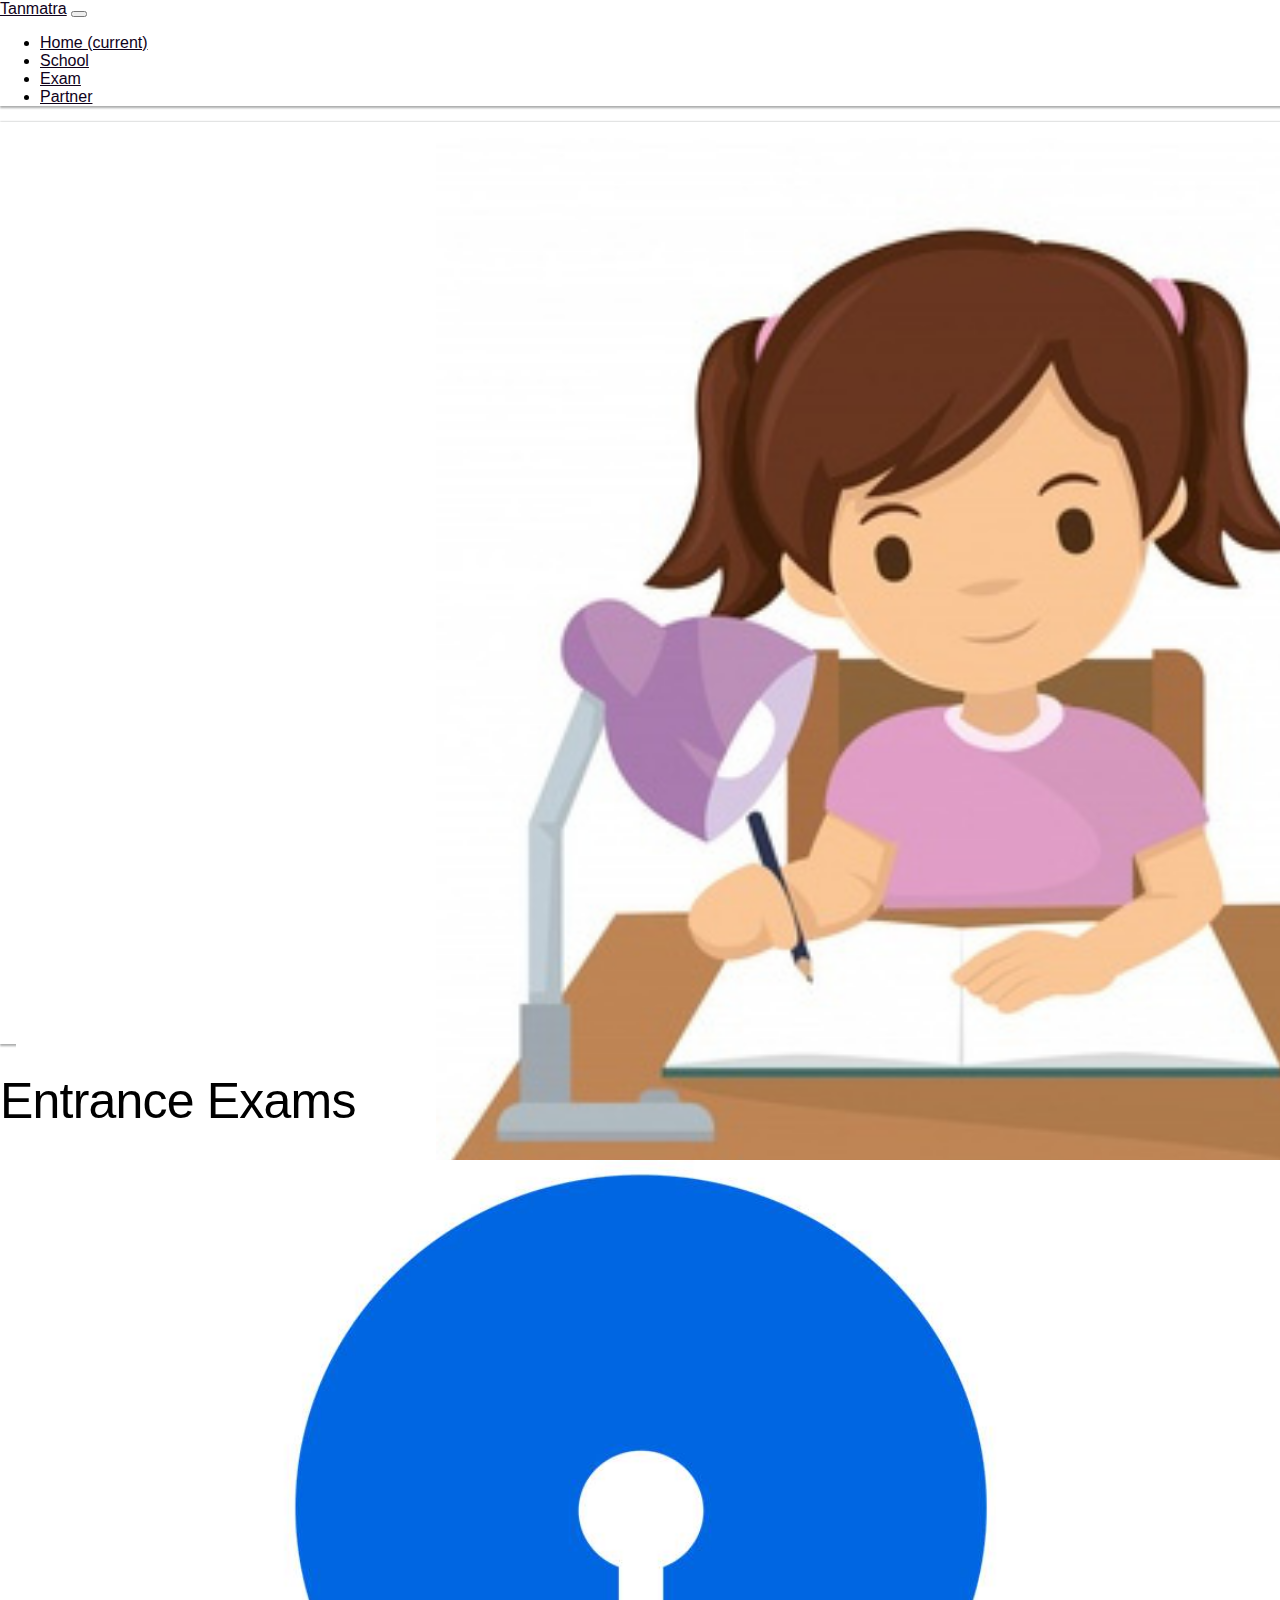
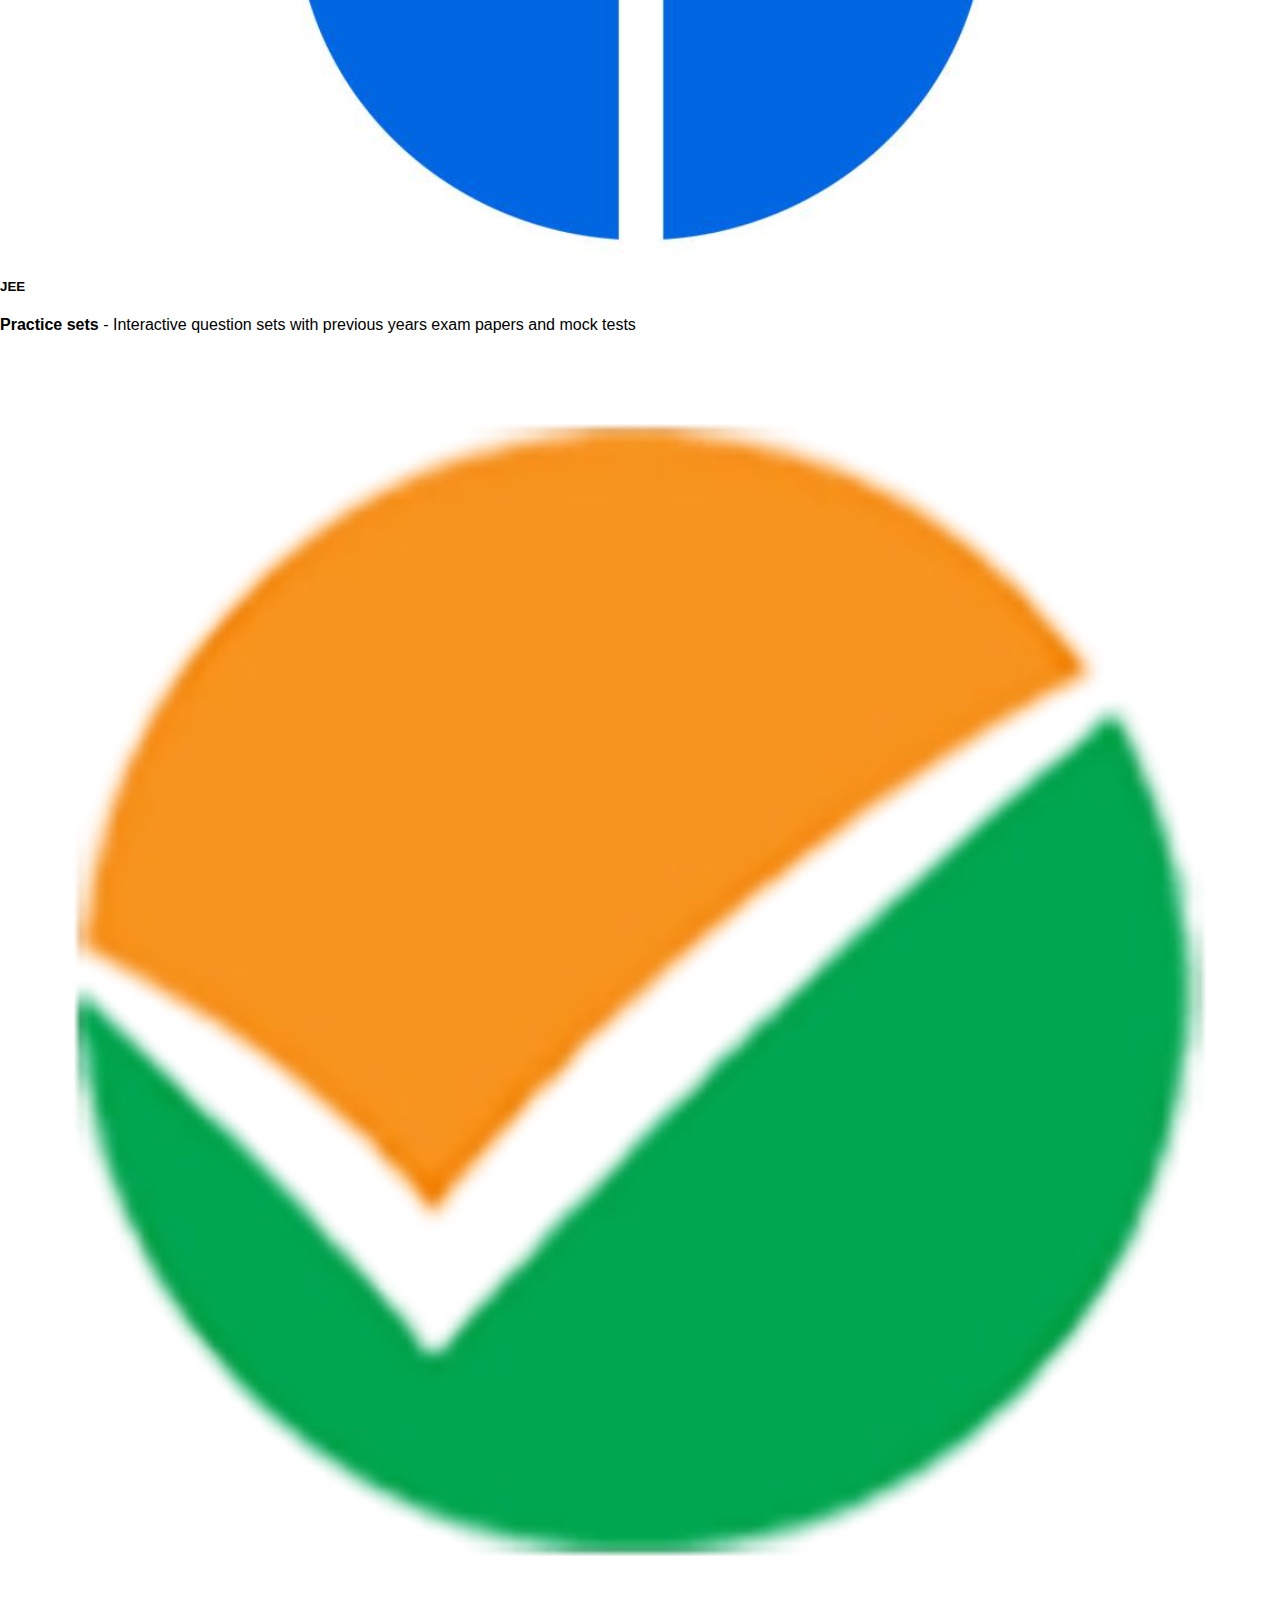
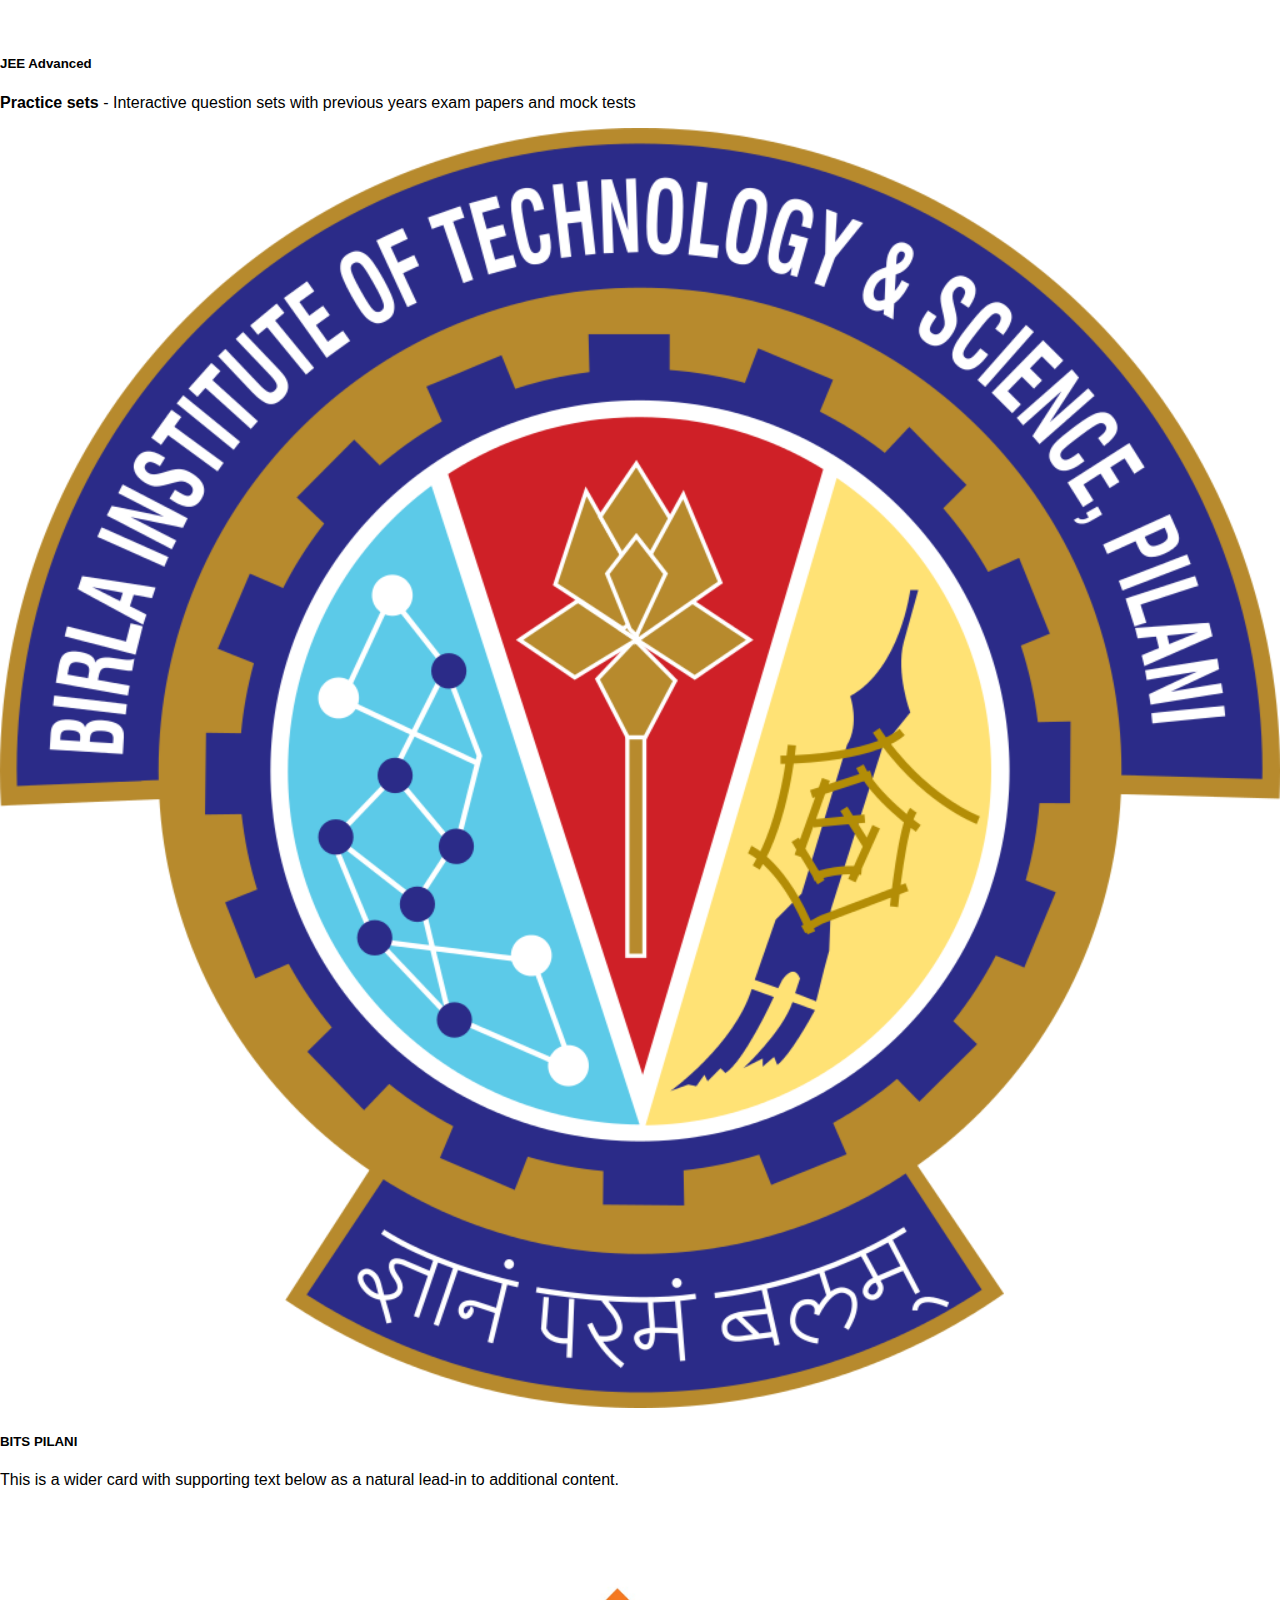
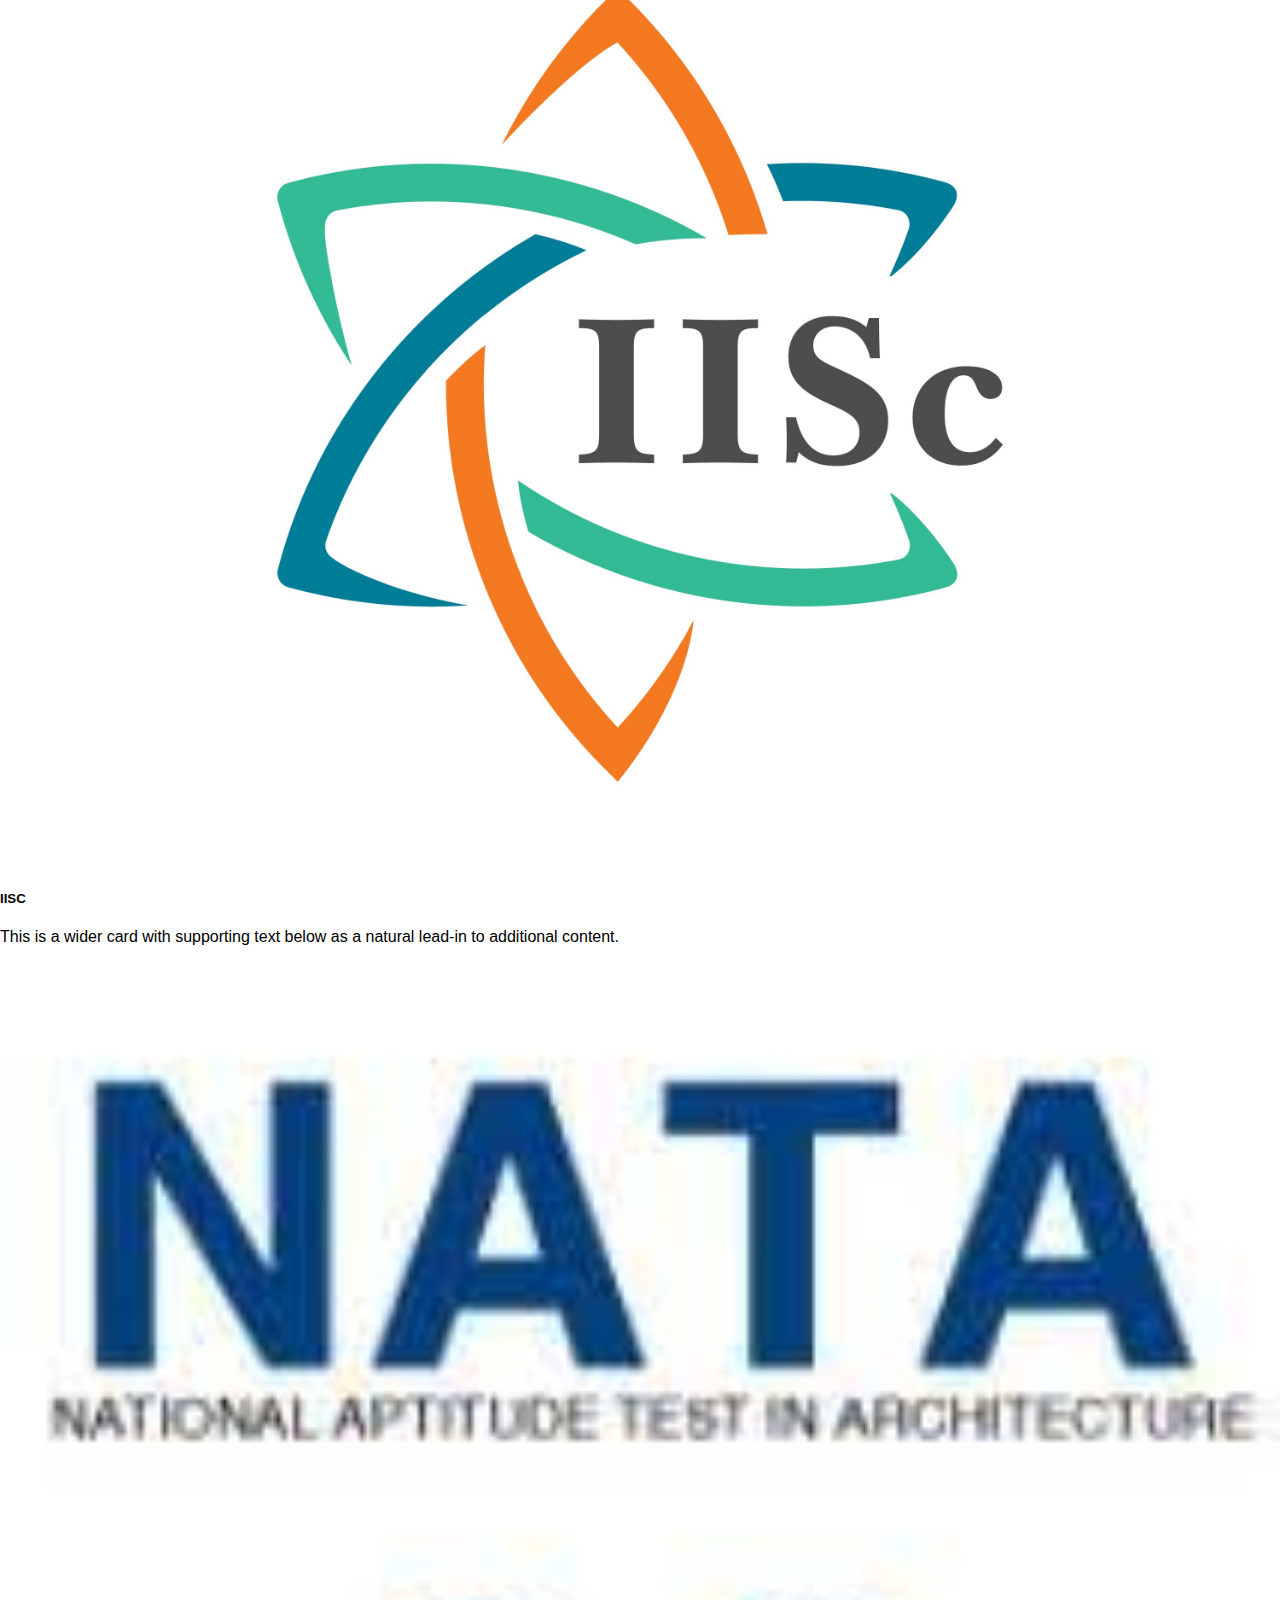
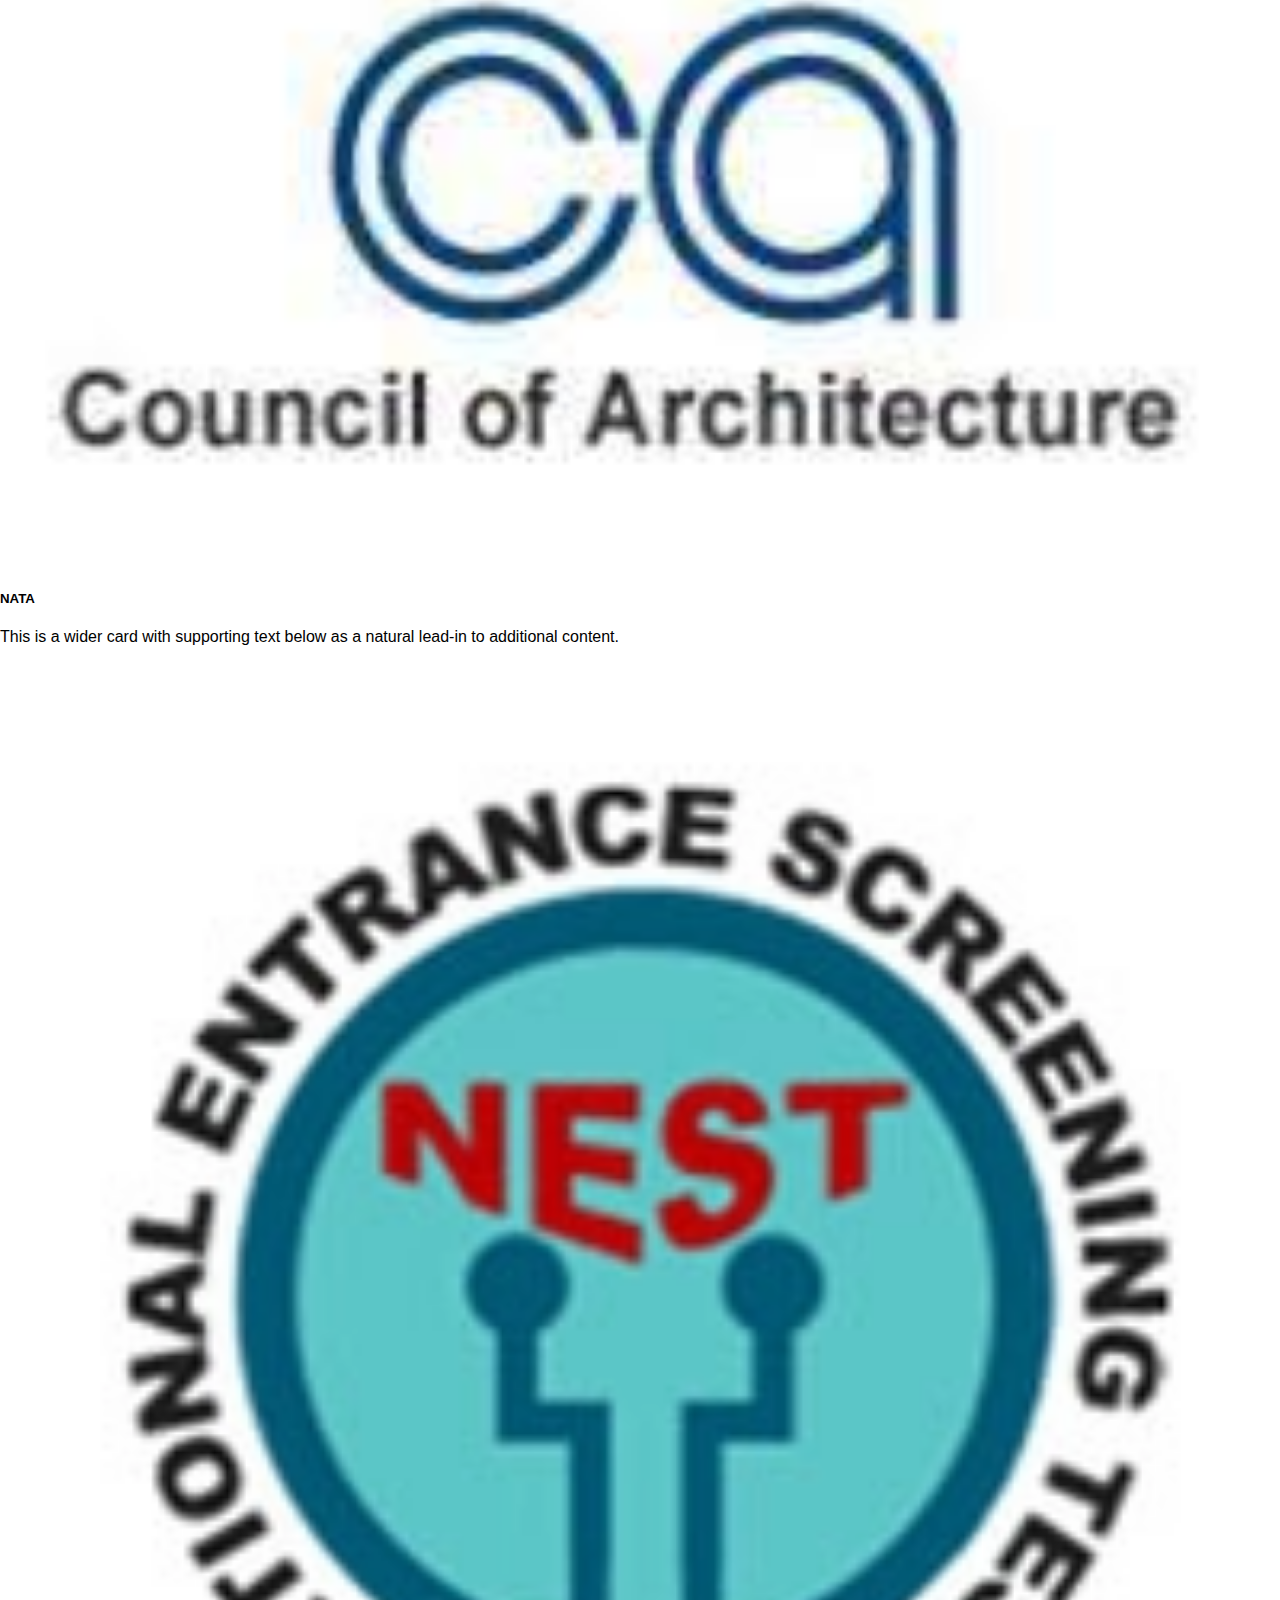
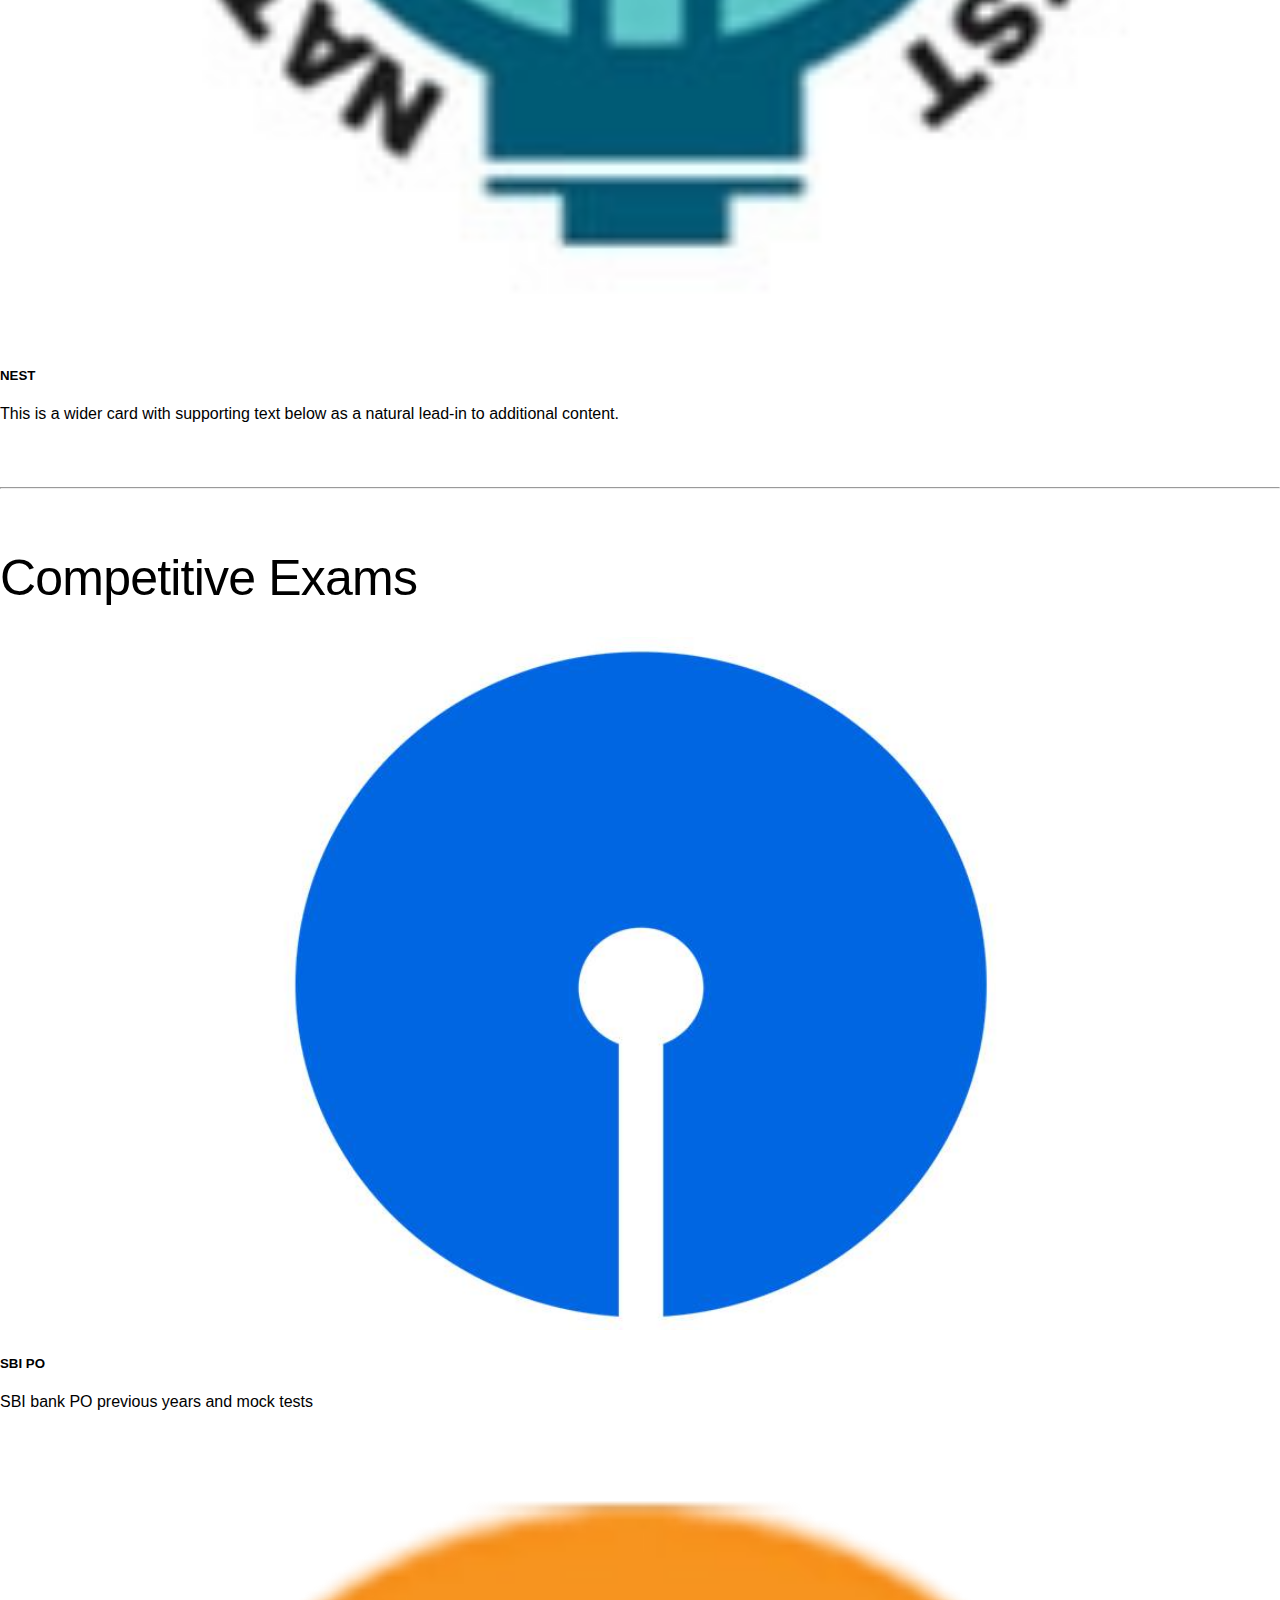
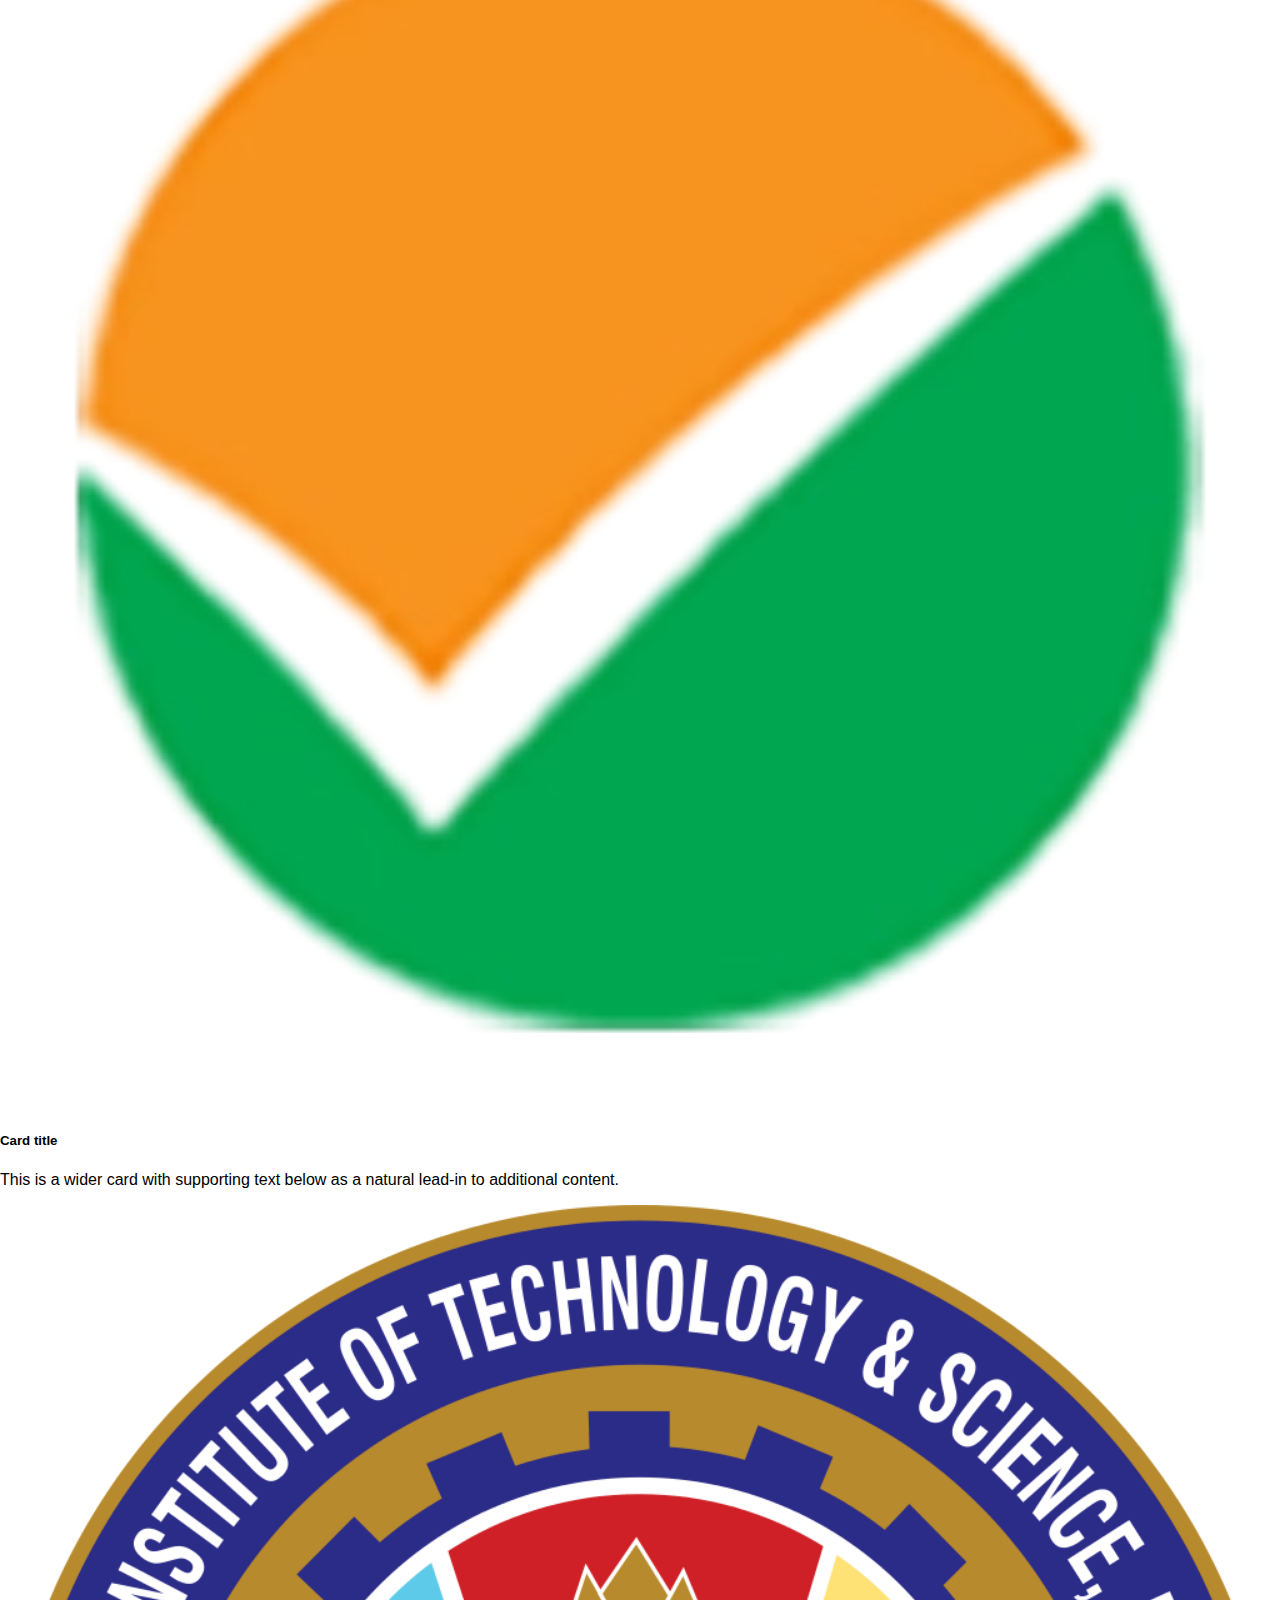
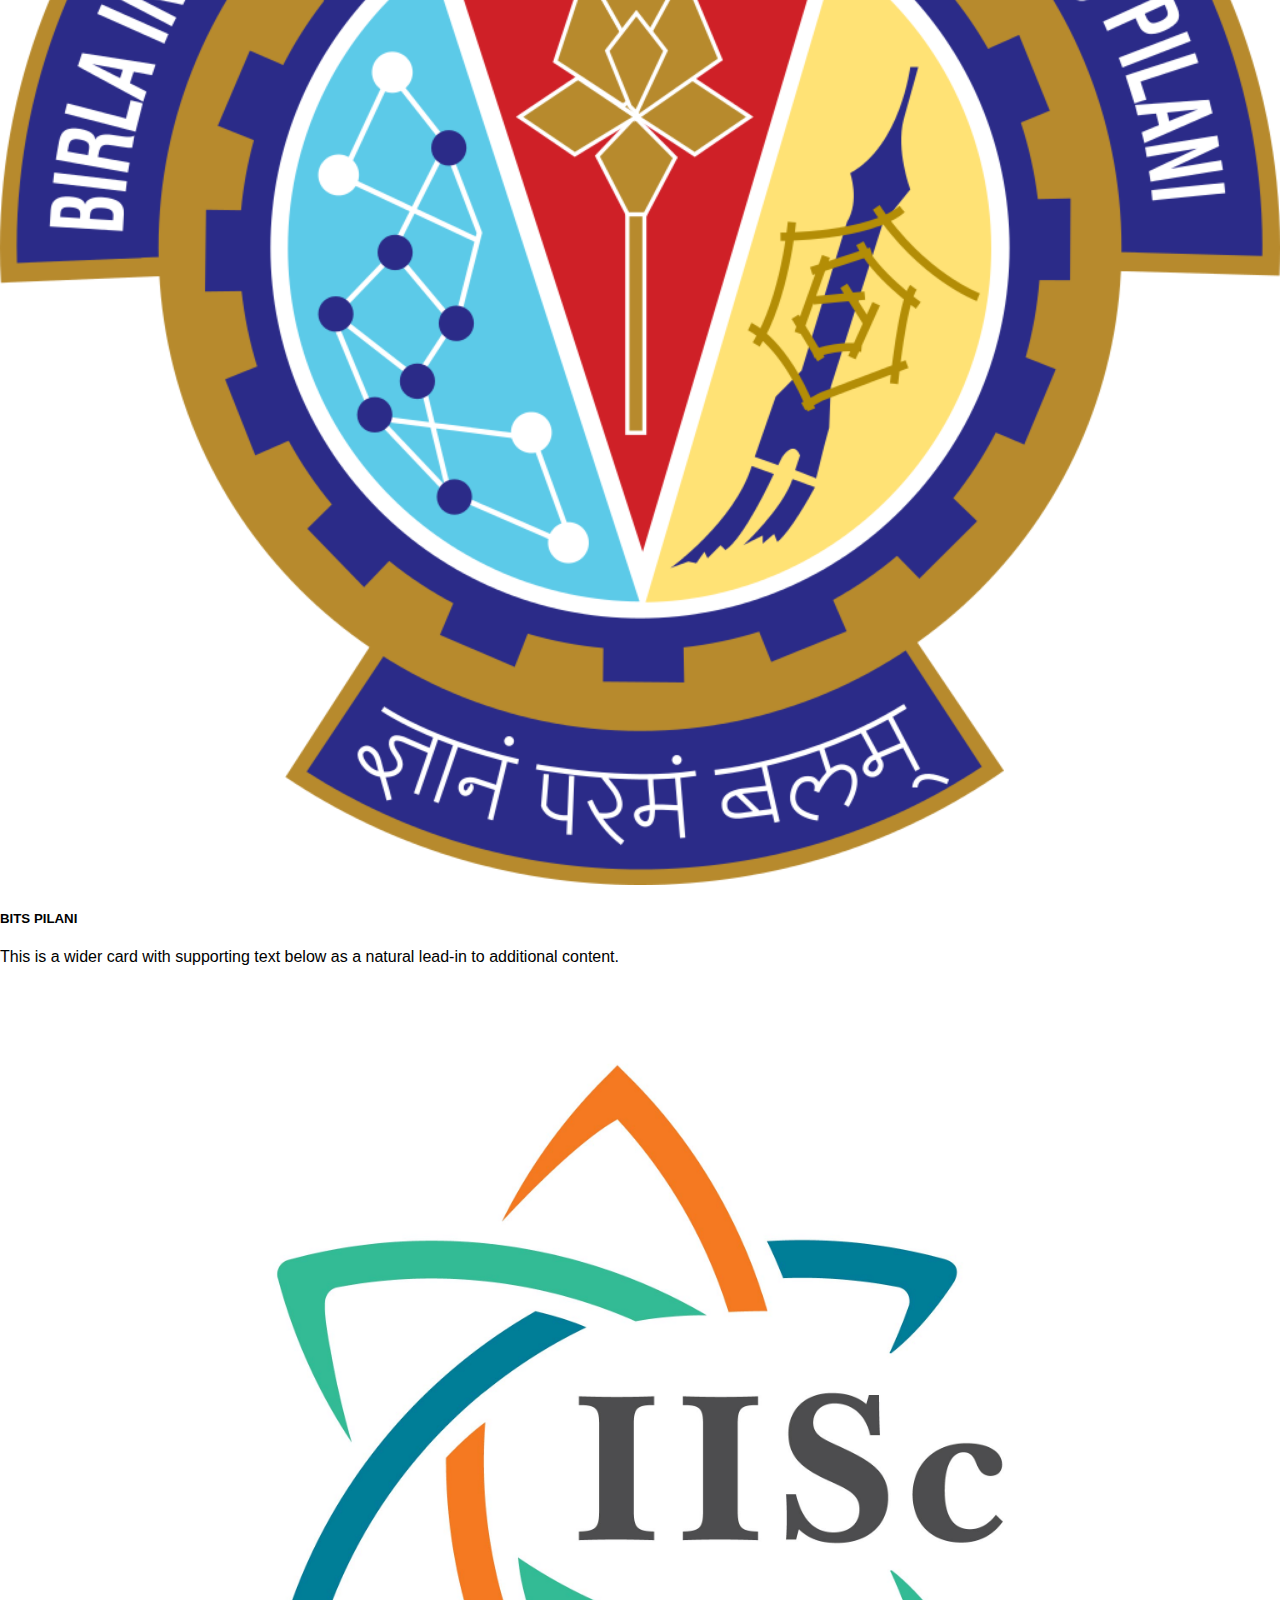
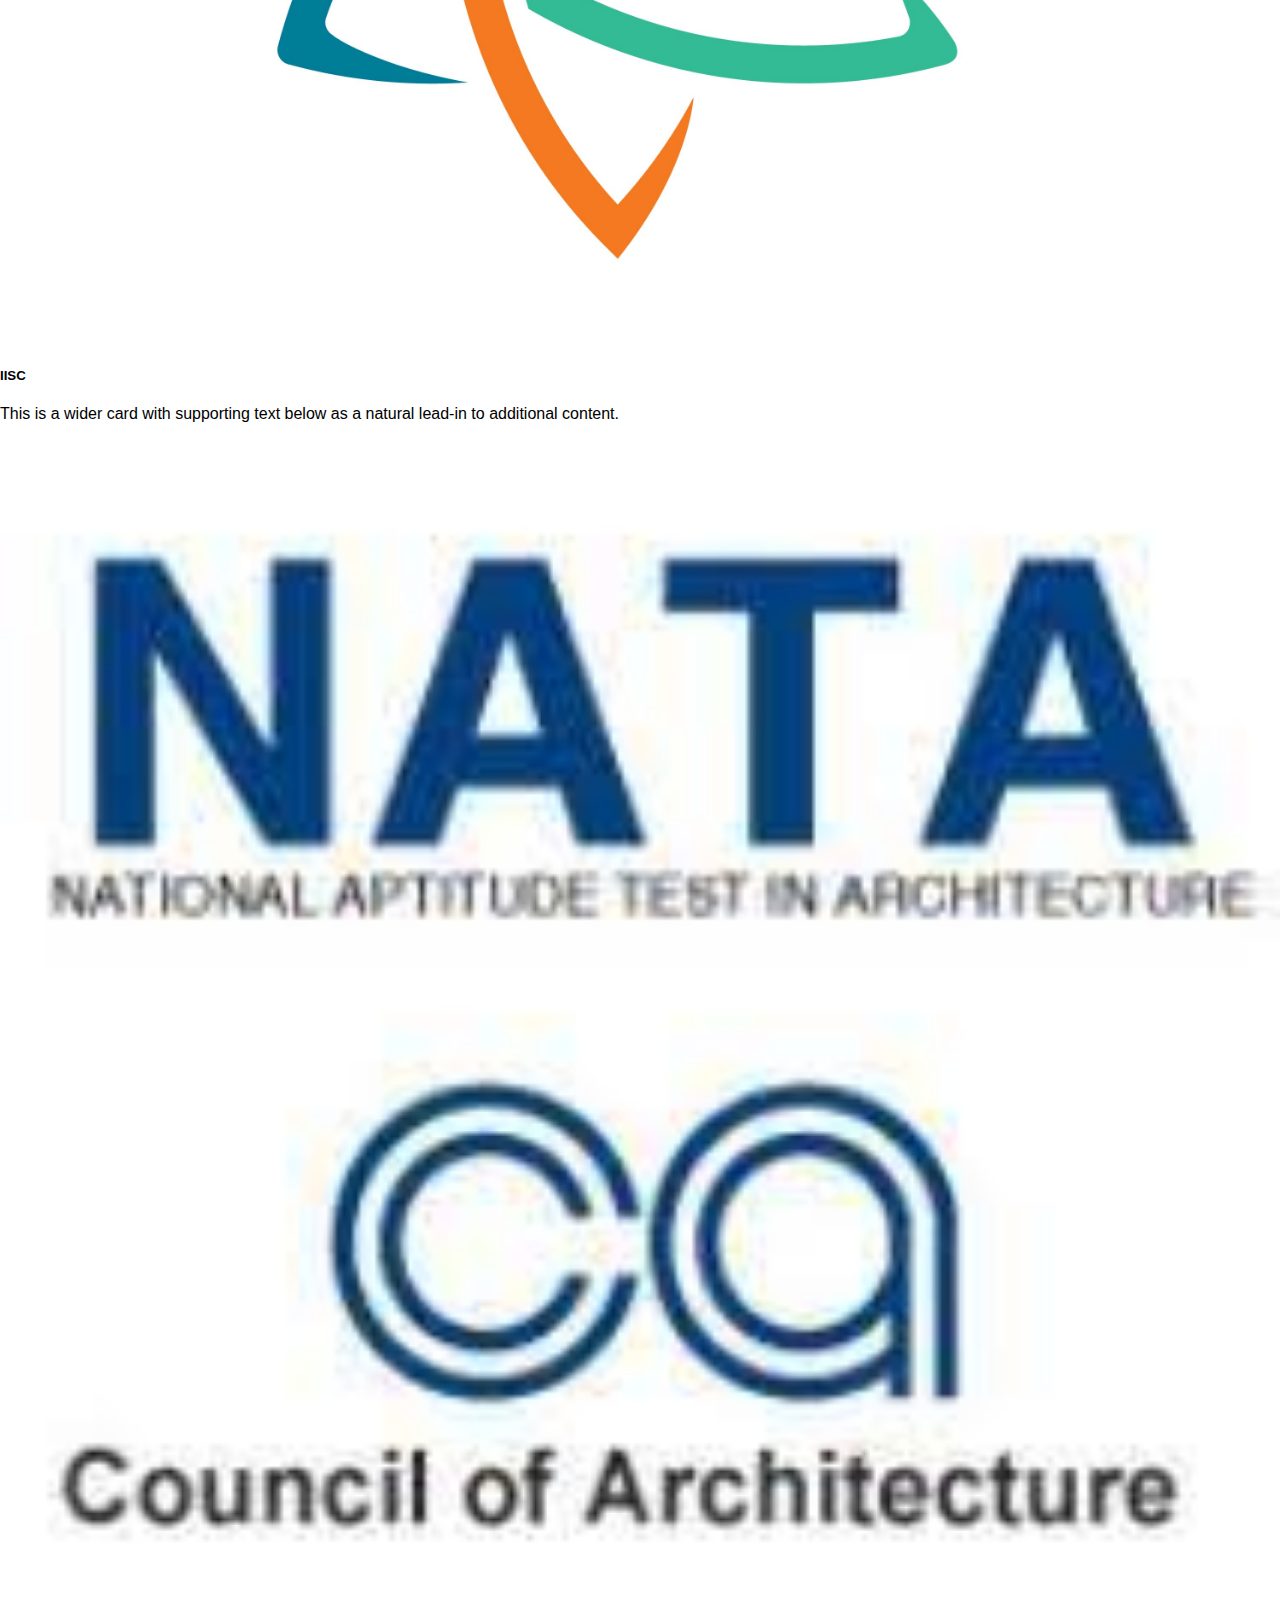
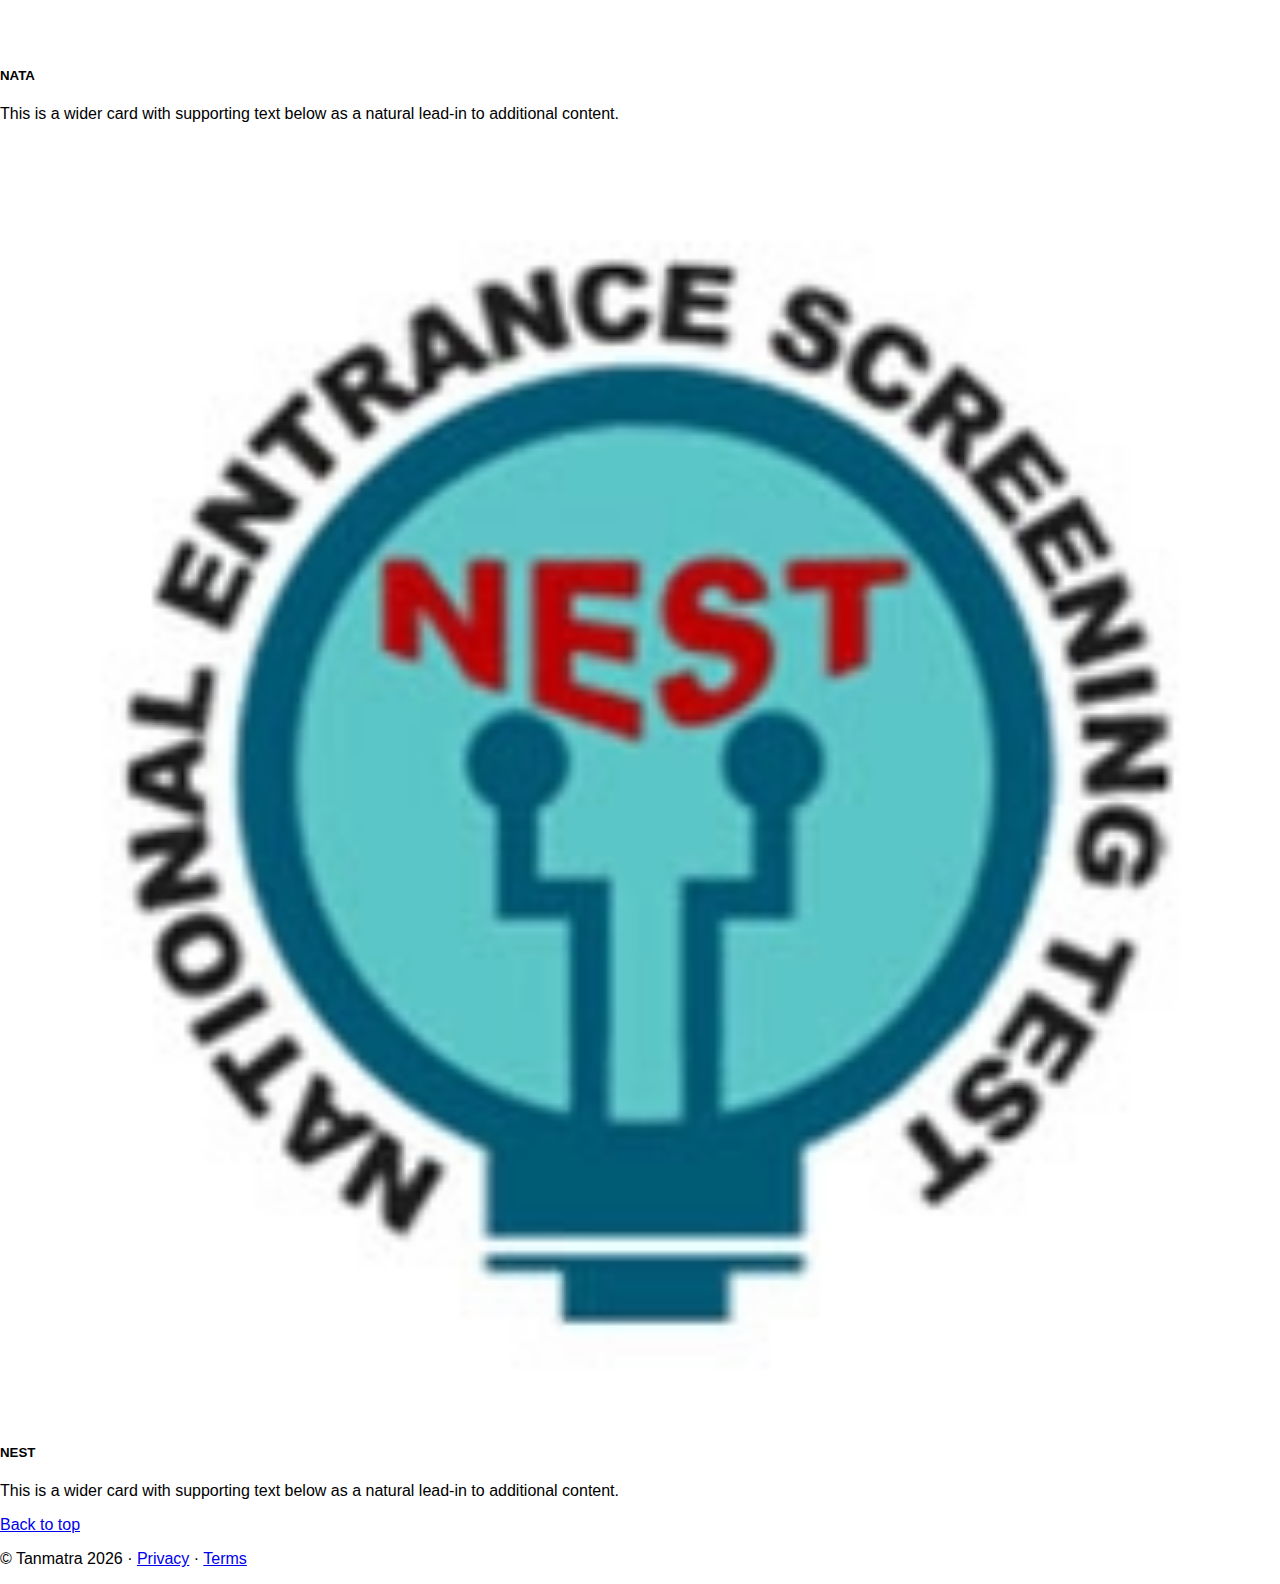
==== exam.html @ 667f824a "21-09 changes" ====
<!doctype html>
<html lang="en">
  <head>
    <meta charset="utf-8">
    <meta name="viewport" content="width=device-width, initial-scale=1, shrink-to-fit=no">
    <meta name="description" content="">
    <meta name="author" content="">
    <link rel="icon" href="assets/images/favicon.ico">

    <title>Tanmatra | Exam</title>

    <!--link rel="canonical" href="https://getbootstrap.com/docs/4.0/examples/carousel/"-->

    <!-- Bootstrap core CSS -->
    <link rel="stylesheet" href="https://cdn.jsdelivr.net/npm/bootstrap@4.6.0/dist/css/bootstrap.min.css" integrity="sha384-B0vP5xmATw1+K9KRQjQERJvTumQW0nPEzvF6L/Z6nronJ3oUOFUFpCjEUQouq2+l" crossorigin="anonymous">
    <!-- <link rel="stylesheet" href="https://maxcdn.bootstrapcdn.com/bootstrap/4.6.0/css/bootstrap.min.css" integrity="sha384-Gn5384xqQ1aoWXA+058RXPxPg6fy4IWvTNh0E263XmFcJlSAwiGgFAW/dAiS6JXm" crossorigin="anonymous"> -->
    <link rel="preconnect" href="https://fonts.googleapis.com">
    <link rel="preconnect" href="https://fonts.gstatic.com" crossorigin>
    <link href="https://fonts.googleapis.com/css2?family=Playfair+Display&display=swap" rel="stylesheet">

    <!-- Custom styles for this template -->
    <link href="assets/css/style.css" rel="stylesheet">
  </head>
  <body>

    <header>
      <nav class="navbar navbar-expand fixed-top">
        <div class="container">
          <a class="navbar-brand" href="#">Tanmatra</a>
          <button class="navbar-toggler" type="button" data-toggle="collapse" data-target="#tanmatra-navbar" aria-controls="tanmatra-navbar" aria-expanded="false" aria-label="Toggle navigation">
            <span class="navbar-toggler-icon"></span>
          </button>
          <div class="collapse navbar-collapse justify-content-end" id="tanmatra-navbar">
            <div class="flex">
              <ul class="navbar-nav mr-auto">
                <li class="nav-item active">
                  <a class="nav-link" href="index.html">Home <span class="sr-only">(current)</span></a>
                </li>
                <li class="nav-item">
                  <a class="nav-link" href="school.html">School</a>
                </li>
                <li class="nav-item">
                  <a class="nav-link" href="exam.html">Exam</a>
                </li>
                <li class="nav-item">
                  <a class="nav-link" href="partner.html">Partner</a>
                </li>
              </ul>
            </div>
          </div>
        </div>
      </nav>
    </header>
    

    <!-- <main role="main"> -->
      <div class="container-fluid col-xxl-8 hero-container">
        <div class="row flex-lg-row-reverse align-items-center hero-row">
          
          <!-- <img src="assets/images/svg.svg" class="img-fluid" alt="Bootstrap Themes" width="1920" height="400" loading="lazy"> -->
          <div class="hero-img col-12 col-sm-12 col-lg-6 text-center zoom-in-out-box">
            <img src="assets/images/exams_banner.png" class="img-fluid" alt="Bootstrap Themes" loading="lazy">
          </div> 
          <!-- <div class="rotate hero-section"></div> -->
          <div class="hero-text col-lg-6">
            <div class="mx-auto p-5">
              <h1 class="display-5 fw-bold lh-1 mb-3 featurette-heading text-center">Tanmatra Exams</h1>
              <!-- <h3 class="display-5 lh-1 mb-3">World class content created for you</h3> -->
              <p class="lead text-center"><b>Unlimited</b> practice sets to prepare for various extrance and competitive exams.</p>
              <div class="d-grid text-center">
                <a type="button" href="#entrance-exams" role="button" class="btn btn-primary btn-lg px-4 me-md-2">Learn More...</a>
                <!-- <button type="button" class="btn btn-outline-secondary btn-lg px-4">Default</button> -->
              </div>
            </div>
            
          </div>
          
        </div>
      </div>
      <!-- START THE FEATURETTES -->
      <!-- <hr class="featurette-divider"> -->

        <!-- /END THE FEATURETTES--> 
        <div class="container" id="entrance-exams">
          <h1 class="featurette-heading text-center mb-5">Entrance Exams</h1>
          <div class="row row-cols-1 row-cols-md-4 exam-grid">
            <div class="card mb-3" style="min-width:360px;">
              <div class="row no-gutters">
                <div class="col-md-4 d-flex align-items-center">
                  <img src="assets/images/sbi-logo.jpg" width="100%" alt="...">
                </div>
                <div class="col-md-8">
                  <div class="card-body">
                    <h5 class="card-title font-weight-bold">JEE</h5>
                    <p class="card-text text-justify"><b>Practice sets</b> - Interactive question sets with previous years exam papers and mock tests</p>
                    <!-- <p class="card-text"><small class="text-muted">Last updated 3 mins ago</small></p> -->
                  </div>
                </div>
              </div>
            </div>
            
            <div class="card mb-3" style="min-width:360px;">
              <div class="row no-gutters">
                <div class="col-md-4 d-flex align-items-center">
                  <img src="assets/images/JEELogo.webp" width="100%" alt="...">
                </div>
                <div class="col-md-8">
                  <div class="card-body">
                    <h5 class="card-title font-weight-bold">JEE Advanced</h5>
                    <p class="card-text"><b>Practice sets</b> - Interactive question sets with previous years exam papers and mock tests</p>
                    <!-- <p class="card-text"><small class="text-muted">Last updated 3 mins ago</small></p> -->
                  </div>
                </div>
              </div>
            </div>
  
            
            <div class="card mb-3" style="min-width:360px;">
              <div class="row no-gutters">
                <div class="col-md-4 d-flex align-items-center">
                  <img src="assets/images/BITS_Pilani-Logo.png" width="100%" alt="...">
                </div>
                <div class="col-md-8">
                  <div class="card-body">
                    <h5 class="card-title">BITS PILANI</h5>
                    <p class="card-text">This is a wider card with supporting text below as a natural lead-in to additional content. </p>
                    <!-- <p class="card-text"><small class="text-muted">Last updated 3 mins ago</small></p> -->
                  </div>
                </div>
              </div>
            </div>
  
              
            <div class="card mb-3" style="min-width:360px;">
              <div class="row no-gutters">
                <div class="col-md-4 d-flex align-items-center">
                  <img src="assets/images/IISc_Logo.jpg" width="100%" alt="...">
                </div>
                <div class="col-md-8">
                  <div class="card-body">
                    <h5 class="card-title">IISC</h5>
                    <p class="card-text">This is a wider card with supporting text below as a natural lead-in to additional content. </p>
                    <!-- <p class="card-text"><small class="text-muted">Last updated 3 mins ago</small></p> -->
                  </div>
                </div>
              </div>
            </div>
            
            <div class="card mb-3" style="min-width:360px;">
              <div class="row no-gutters">
                <div class="col-md-4 d-flex align-items-center">
                  <img src="assets/images/nata-logo.jpg" width="100%" alt="...">
                </div>
                <div class="col-md-8">
                  <div class="card-body">
                    <h5 class="card-title">NATA</h5>
                    <p class="card-text">This is a wider card with supporting text below as a natural lead-in to additional content. </p>
                    <!-- <p class="card-text"><small class="text-muted">Last updated 3 mins ago</small></p> -->
                  </div>
                </div>
              </div>
            </div>
            
            
            <div class="card mb-3" style="min-width:360px;">
              <div class="row no-gutters">
                <div class="col-md-4 d-flex align-items-center">
                  <img src="assets/images/NEST-Exam-Logo.webp" width="100%" alt="...">
                </div>
                <div class="col-md-8">
                  <div class="card-body">
                    <h5 class="card-title">NEST</h5>
                    <p class="card-text">This is a wider card with supporting text below as a natural lead-in to additional content. </p>
                    <!-- <p class="card-text"><small class="text-muted">Last updated 3 mins ago</small></p> -->
                  </div>
                </div>
              </div>
            </div>
            
          </div>
        </div>  
        
      

      <hr class="featurette-divider">
      <div class="container">
        <h1 class="featurette-heading text-center mb-5">Competitive Exams</h1>
        <div class="row row-cols-1 row-cols-md-4">
          <div class="card mb-3" >
            <div class="row no-gutters">
              <div class="col-md-4 d-flex align-items-center">
                <img src="assets/images/sbi-logo.jpg" width="100%" alt="...">
              </div>
              <div class="col-md-8">
                <div class="card-body">
                  <h5 class="card-title">SBI PO</h5>
                  <p class="card-text">SBI bank PO previous years and mock tests</p>
                  <!-- <p class="card-text"><small class="text-muted">Last updated 3 mins ago</small></p> -->
                </div>
              </div>
            </div>
          </div>
          <!-- <div class="col mb-4">
            <div class="card">
              <img src="assets/images/sbi-logo.jpg" class="card-img-top" width="360px" alt="jee-logo">
              <div class="card-body">
                <h5 class="card-title">SBI PO</h5>
                <p class="card-text">Lorem ipsum dolor sit amet consectetur adipisicing elit. Fugit omnis odit totam eaque iste at repellat voluptas suscipit laborum dignissimos!.</p>
              </div>
            </div>
          </div> -->
          <div class="card mb-3">
            <div class="row no-gutters">
              <div class="col-md-4 d-flex align-items-center">
                <img src="assets/images/JEELogo.webp" width="100%" alt="...">
              </div>
              <div class="col-md-8">
                <div class="card-body">
                  <h5 class="card-title">Card title</h5>
                  <p class="card-text">This is a wider card with supporting text below as a natural lead-in to additional content. </p>
                  <!-- <p class="card-text"><small class="text-muted">Last updated 3 mins ago</small></p> -->
                </div>
              </div>
            </div>
          </div>

          <!-- <div class="col mb-4">
            <div class="card">
              <img src="assets/images/JEELogo.webp" class="card-img-top" alt="...">
              <div class="card-body">
                <h5 class="card-title">JEE(ADVANCED)</h5>
                <p class="card-text">Lorem, ipsum dolor sit amet consectetur adipisicing elit. Minima tenetur repudiandae aliquid odit tempora odio inventore eius distinctio at consequatur..</p>
              </div>
            </div>
          </div> -->
          <div class="card mb-3">
            <div class="row no-gutters">
              <div class="col-md-4 d-flex align-items-center">
                <img src="assets/images/BITS_Pilani-Logo.png" width="100%" alt="...">
              </div>
              <div class="col-md-8">
                <div class="card-body">
                  <h5 class="card-title">BITS PILANI</h5>
                  <p class="card-text">This is a wider card with supporting text below as a natural lead-in to additional content. </p>
                  <!-- <p class="card-text"><small class="text-muted">Last updated 3 mins ago</small></p> -->
                </div>
              </div>
            </div>
          </div>

          <!-- <div class="col mb-4">
            <div class="card">
              <img src="assets/images/BITS_Pilani-Logo.png" class="card-img-top" alt="...">
              <div class="card-body">
                <h5 class="card-title">BITSAT</h5>
                <p class="card-text">Lorem ipsum dolor sit amet consectetur adipisicing elit. Minus, aliquid atque? Tempore laborum blanditiis ipsam. Necessitatibus ducimus mollitia quia atque..</p>
              </div>
            </div>
          </div> -->

          <div class="card mb-3">
            <div class="row no-gutters">
              <div class="col-md-4 d-flex align-items-center">
                <img src="assets/images/IISc_Logo.jpg" width="100%" alt="...">
              </div>
              <div class="col-md-8">
                <div class="card-body">
                  <h5 class="card-title">IISC</h5>
                  <p class="card-text">This is a wider card with supporting text below as a natural lead-in to additional content. </p>
                  <!-- <p class="card-text"><small class="text-muted">Last updated 3 mins ago</small></p> -->
                </div>
              </div>
            </div>
          </div>
          <!-- <div class="col mb-4">
            <div class="card">
              <img src="assets/images/IISc_Logo.jpg" class="card-img-top" alt="...">
              <div class="card-body">
                <h5 class="card-title">IISc</h5>
                <p class="card-text">Lorem ipsum dolor sit amet consectetur adipisicing elit. Recusandae accusantium quaerat commodi voluptatibus eum tenetur quis sint rerum, fuga est.</p>
              </div>
            </div>
          </div> -->
          <div class="card mb-3" >
            <div class="row no-gutters">
              <div class="col-md-4 d-flex align-items-center">
                <img src="assets/images/nata-logo.jpg" width="100%" alt="...">
              </div>
              <div class="col-md-8">
                <div class="card-body">
                  <h5 class="card-title">NATA</h5>
                  <p class="card-text">This is a wider card with supporting text below as a natural lead-in to additional content. </p>
                  <!-- <p class="card-text"><small class="text-muted">Last updated 3 mins ago</small></p> -->
                </div>
              </div>
            </div>
          </div>
          
          <!-- <div class="col mb-4">
            <div class="card">
              <img src="assets/images/nata-logo.jpg" class="card-img-top" alt="...">
              <div class="card-body">
                <h5 class="card-title">NATA</h5>
                <p class="card-text">Lorem ipsum dolor sit amet consectetur adipisicing elit. Quod ad ipsam est quidem. Aut obcaecati maiores cupiditate unde blanditiis molestias.</p>
              </div>
            </div>
          </div> -->
          <div class="card mb-3" >
            <div class="row no-gutters">
              <div class="col-md-4 d-flex align-items-center">
                <img src="assets/images/NEST-Exam-Logo.webp" width="100%" alt="...">
              </div>
              <div class="col-md-8">
                <div class="card-body">
                  <h5 class="card-title">NEST</h5>
                  <p class="card-text">This is a wider card with supporting text below as a natural lead-in to additional content. </p>
                  <!-- <p class="card-text"><small class="text-muted">Last updated 3 mins ago</small></p> -->
                </div>
              </div>
            </div>
          </div>
          <!-- <div class="col mb-4">
            <div class="card">
              <img src="assets/images/NEST-Exam-Logo.webp" class="card-img-top" alt="...">
              <div class="card-body">
                <h5 class="card-title">NEST</h5>
                <p class="card-text">Lorem ipsum dolor sit amet, consectetur adipisicing elit. Eligendi, nobis molestiae repellendus nesciunt magnam distinctio molestias deleniti, ex sunt voluptatem veritatis quam excepturi cupiditate. Similique corrupti eveniet voluptatum natus rem.</p>
              </div>
            </div>
          </div> -->
          <!-- <div class="col mb-4">
            <div class="card">
              <img src="assets/images/GATE.png" class="card-img-top" alt="...">
              <div class="card-body">
                <h5 class="card-title">GATE</h5>
                <p class="card-text">Lorem, ipsum dolor sit amet consectetur adipisicing elit. Expedita, corrupti tenetur eligendi reiciendis quae voluptatum. Laborum reprehenderit nulla labore perferendis!</p>
              </div>
            </div>
          </div> -->
        </div>
      </div> 

     
     
      <!-- FOOTER -->
      <footer class="container">
        <p class="float-right"><a href="#">Back to top</a></p>
        <p>&copy; Tanmatra <script type="text/javascript">document.write( new Date().getFullYear() );</script> &middot; <a href="#">Privacy</a> &middot; <a href="#">Terms</a></p>
      </footer>
    <!-- </main> -->

    <!-- Bootstrap core JavaScript
    ================================================== -->
    <!-- Placed at the end of the document so the pages load faster -->

    <script src="https://code.jquery.com/jquery-3.5.1.slim.min.js" integrity="sha384-DfXdz2htPH0lsSSs5nCTpuj/zy4C+OGpamoFVy38MVBnE+IbbVYUew+OrCXaRkfj" crossorigin="anonymous"></script>
<script src="https://cdn.jsdelivr.net/npm/bootstrap@4.6.0/dist/js/bootstrap.bundle.min.js" integrity="sha384-Piv4xVNRyMGpqkS2by6br4gNJ7DXjqk09RmUpJ8jgGtD7zP9yug3goQfGII0yAns" crossorigin="anonymous"></script>
    <!--end-->
    <!--script src="https://code.jquery.com/jquery-3.2.1.slim.min.js" integrity="sha384-KJ3o2DKtIkvYIK3UENzmM7KCkRr/rE9/Qpg6aAZGJwFDMVNA/GpGFF93hXpG5KkN" crossorigin="anonymous"></script>
    <script>window.jQuery || document.write('<script src="../../assets/js/vendor/jquery-slim.min.js"><\/script>')</script>
    <script src="../../assets/js/vendor/popper.min.js"></script>
    <script src="../../dist/js/bootstrap.min.js"></script!-->
    <!-- Just to make our placeholder images work. Don't actually copy the next line! -->
    <!--script src="../../assets/js/vendor/holder.min.js"></script-->
  </body>
</html>
---- assets/css/style.css ----
html {
    scroll-behavior: smooth;
    
}

body {
    padding: 0;
    margin: 0;
    background: white;
    font-family: paralucent,sans-serif;
    /* paralucent,sans-serif;  */
    /* 'Roboto'; */
    /* ,'Playfair Display', serif; */
}
.navbar {
    /* padding: .5rem; */
    background:#fff;
    box-shadow: 1px 1px 2px 1px rgba(66, 70, 70, 0.45);
    -webkit-box-shadow: 1px 1px 2px 1px rgba(66, 70, 70, 0.45);
    -moz-box-shadow: 1px 1px 2px 1px rgba(66, 70, 70, 0.45);    
}



.nav-link,
.navbar-brand {
    color: rgb(15, 2, 27);
    cursor: pointer;
}
.nav-link {
    margin-right: 1em !important;
}
.nav-link:hover {
    color: #000;
}
.navbar-collapse {
    justify-content: flex-end;
}



.hero-row{
    height: calc(100vh - 10px);
    padding: 1rem;
    box-shadow: 1px 1px 2px 1px rgba(66, 70, 70, 0.45);
    -webkit-box-shadow: 1px 1px 2px 1px rgba(66, 70, 70, 0.45);
    -moz-box-shadow: 1px 1px 2px 1px rgba(66, 70, 70, 0.45);
    
   
  }




  .featurette-divider {
    margin: 4rem 0; /* Space out the Bootstrap <hr> more */
  }
  
  /* Thin out the marketing headings */
  .featurette-heading {
    font-weight: 300;
    line-height: 1;
    letter-spacing: -.05rem;
  }
  
  
  /* RESPONSIVE CSS
  -------------------------------------------------- */
  
  @media (min-width: 40em) {
    /* Bump up size of carousel content */
    /* .carousel-caption p {
      margin-bottom: 1.25rem;
      font-size: 1.25rem;
      line-height: 1.4;
    } */
  
    .featurette-heading {
      /* font-size: 50px; */
      font-size: 50px;
      /* text-transform: uppercase; */
    }
  }
  
  @media (min-width: 62em) {
    .featurette-heading {
      /* margin-top: 7rem; */
      margin-top: 2rem;
    }
  }

  .back-to-top{
      /* position: fixed-bottom; */
    position: fixed;
    bottom: 10px;
    float:right !important;
  }


  .tanmatra-exam-school{
    width: 50%;
    margin: auto;
  }

  .help-card-img{
      width: 40%;
      margin: auto;
  }
  .v-card{
    min-height: 300px;
  }

  .h-card:hover {
    box-shadow: 1px 1px 2px 1px rgba(66, 70, 70, 0.45);
    -webkit-box-shadow: 1px 1px 2px 1px rgba(66, 70, 70, 0.45);
    -moz-box-shadow: 1px 1px 2px 1px rgba(66, 70, 70, 0.45);
  }
  .h-card-heading{
    margin-top: .3rem !important;
    
    
  }
  .v-card:hover{
    box-shadow: 1px 1px 2px 1px rgba(66, 70, 70, 0.45);
    -webkit-box-shadow: 1px 1px 2px 1px rgba(66, 70, 70, 0.45);
    -moz-box-shadow: 1px 1px 2px 1px rgba(66, 70, 70, 0.45);

  }
  
  
  .exam-grid{
    grid-column-gap: 1rem;
    justify-content: space-between;
   
  }
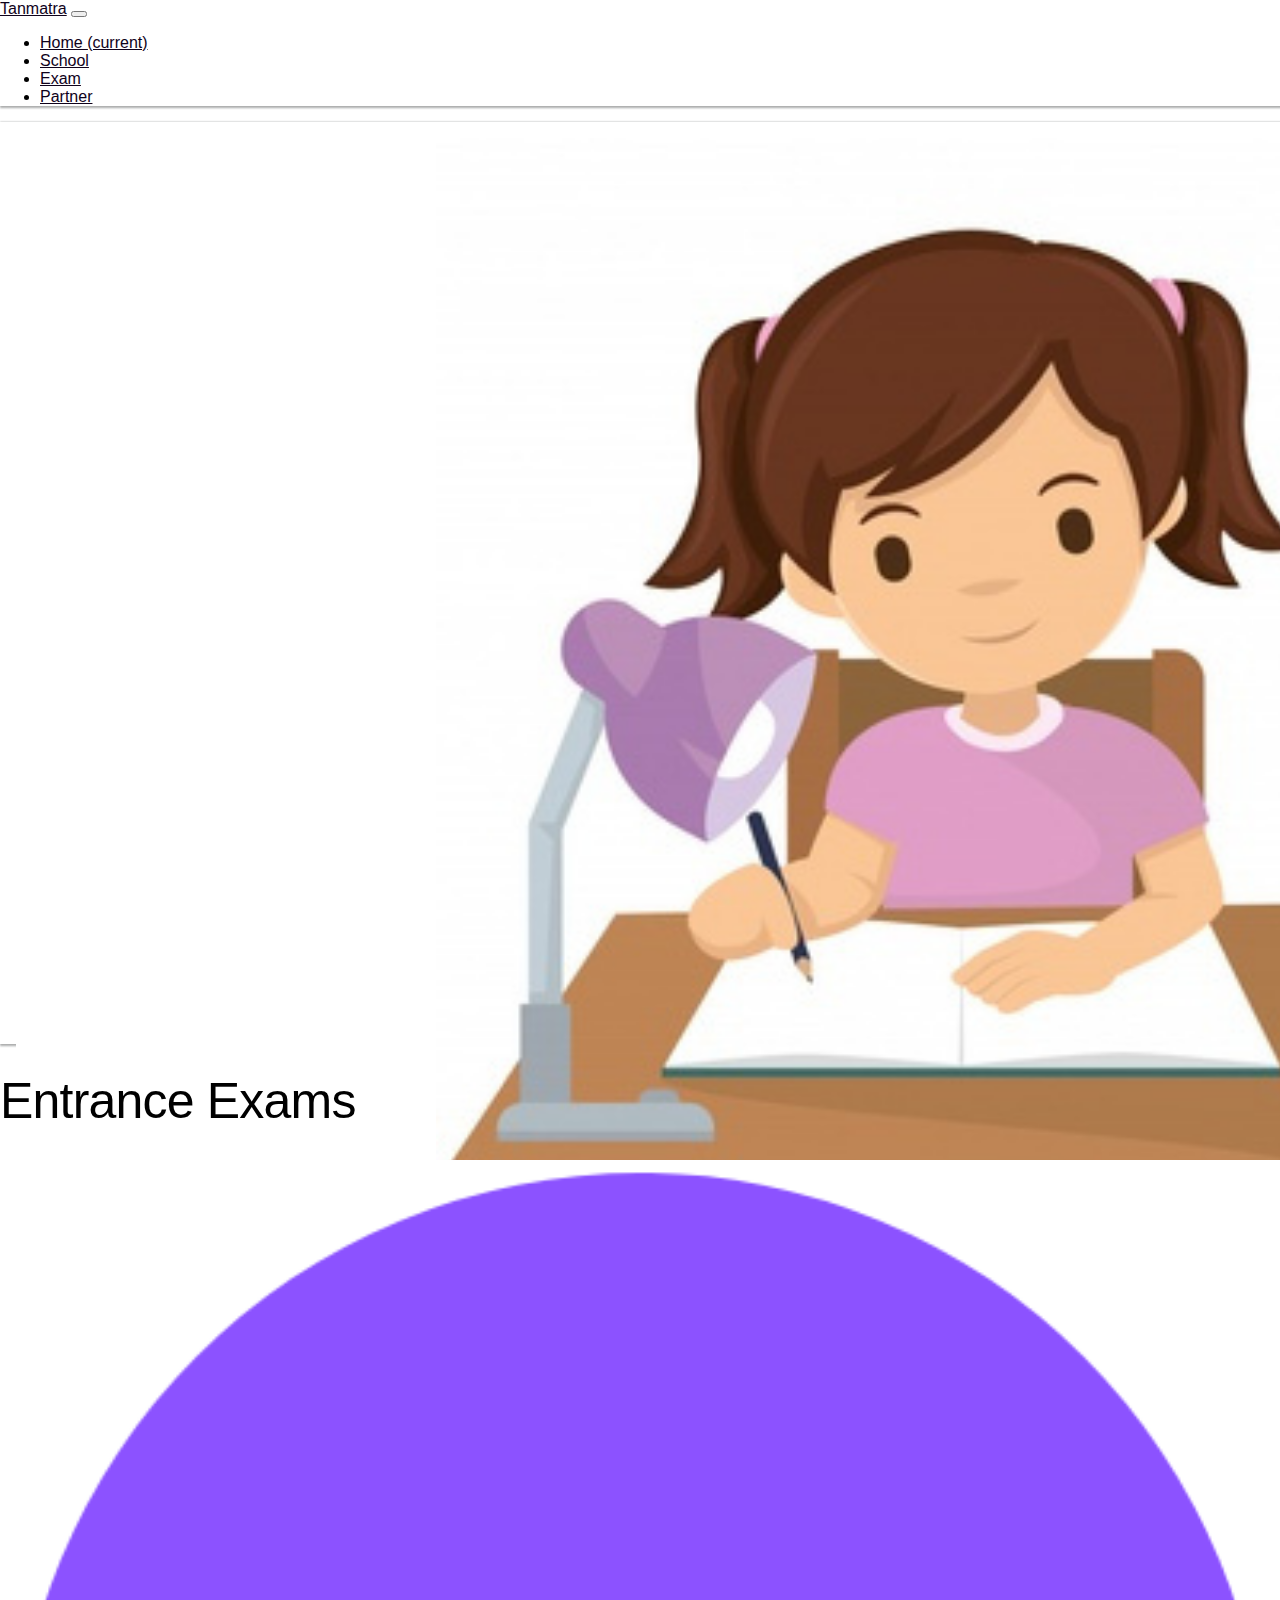
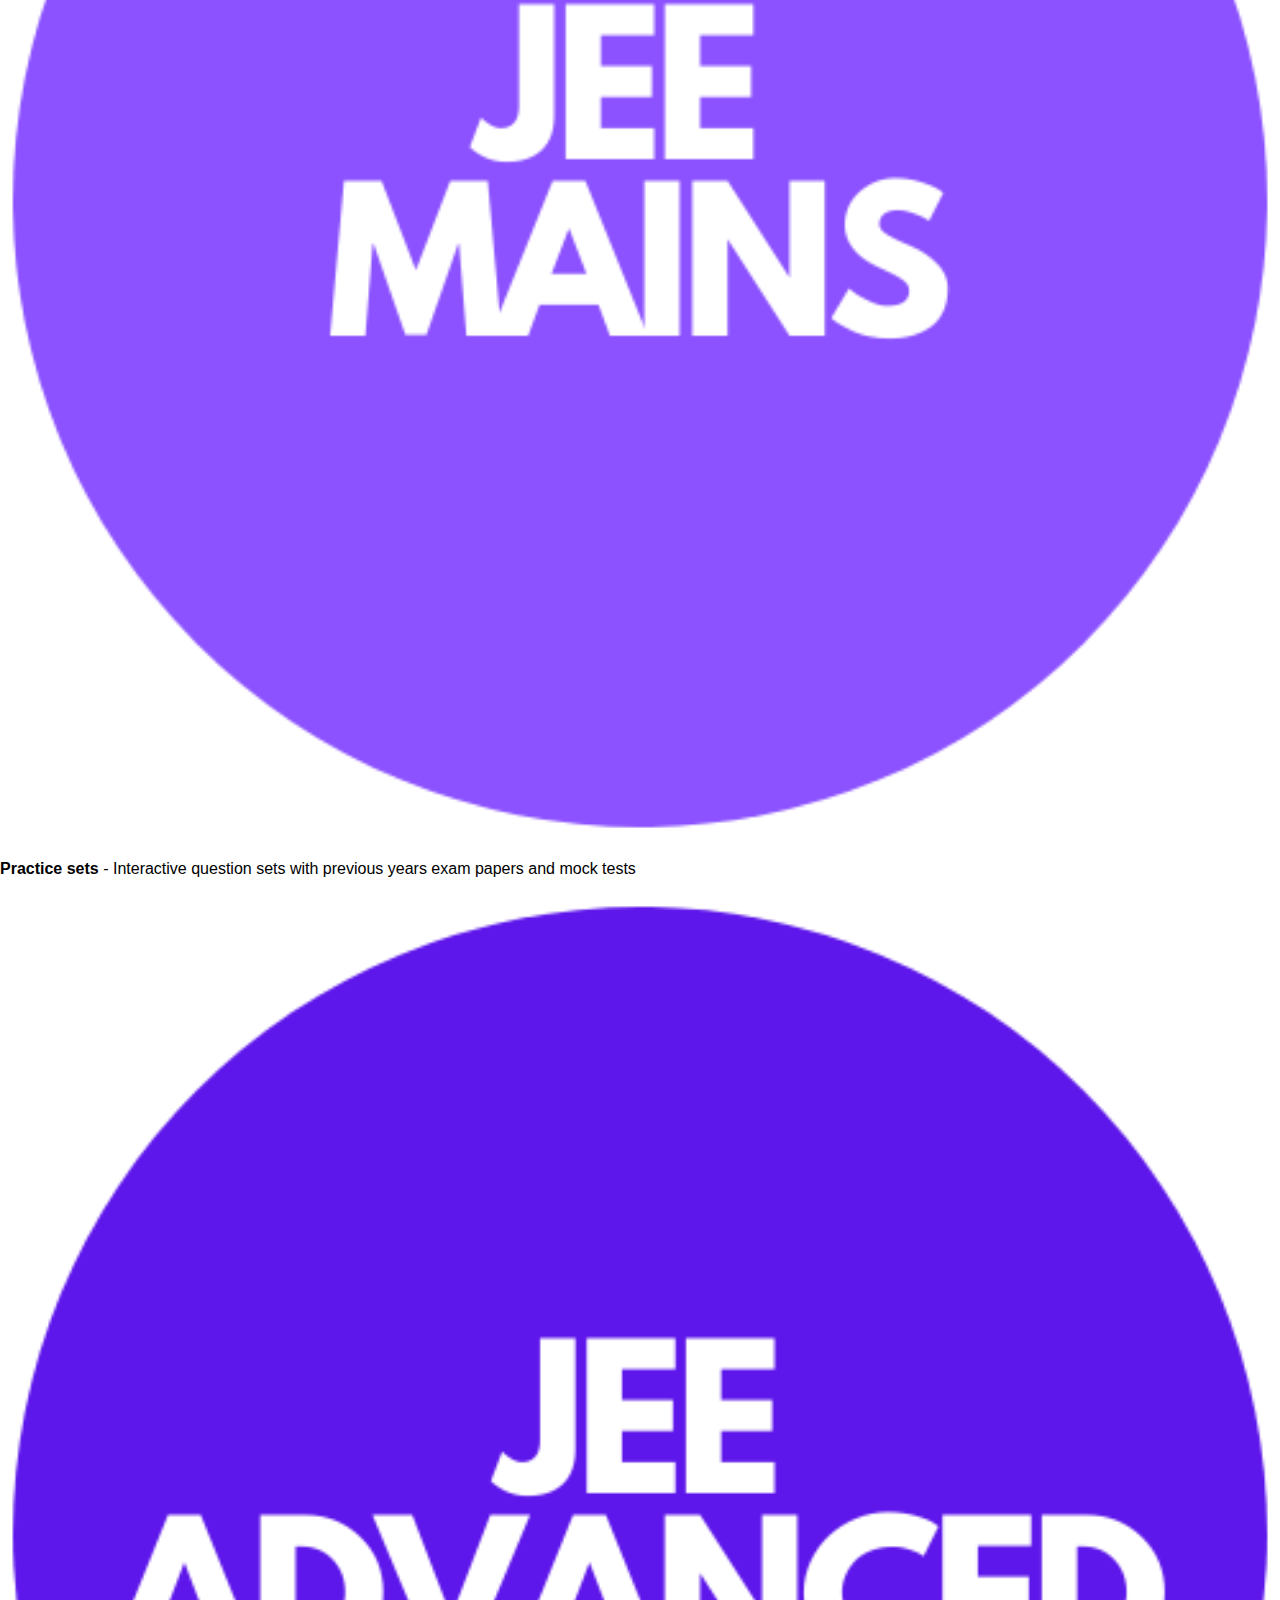
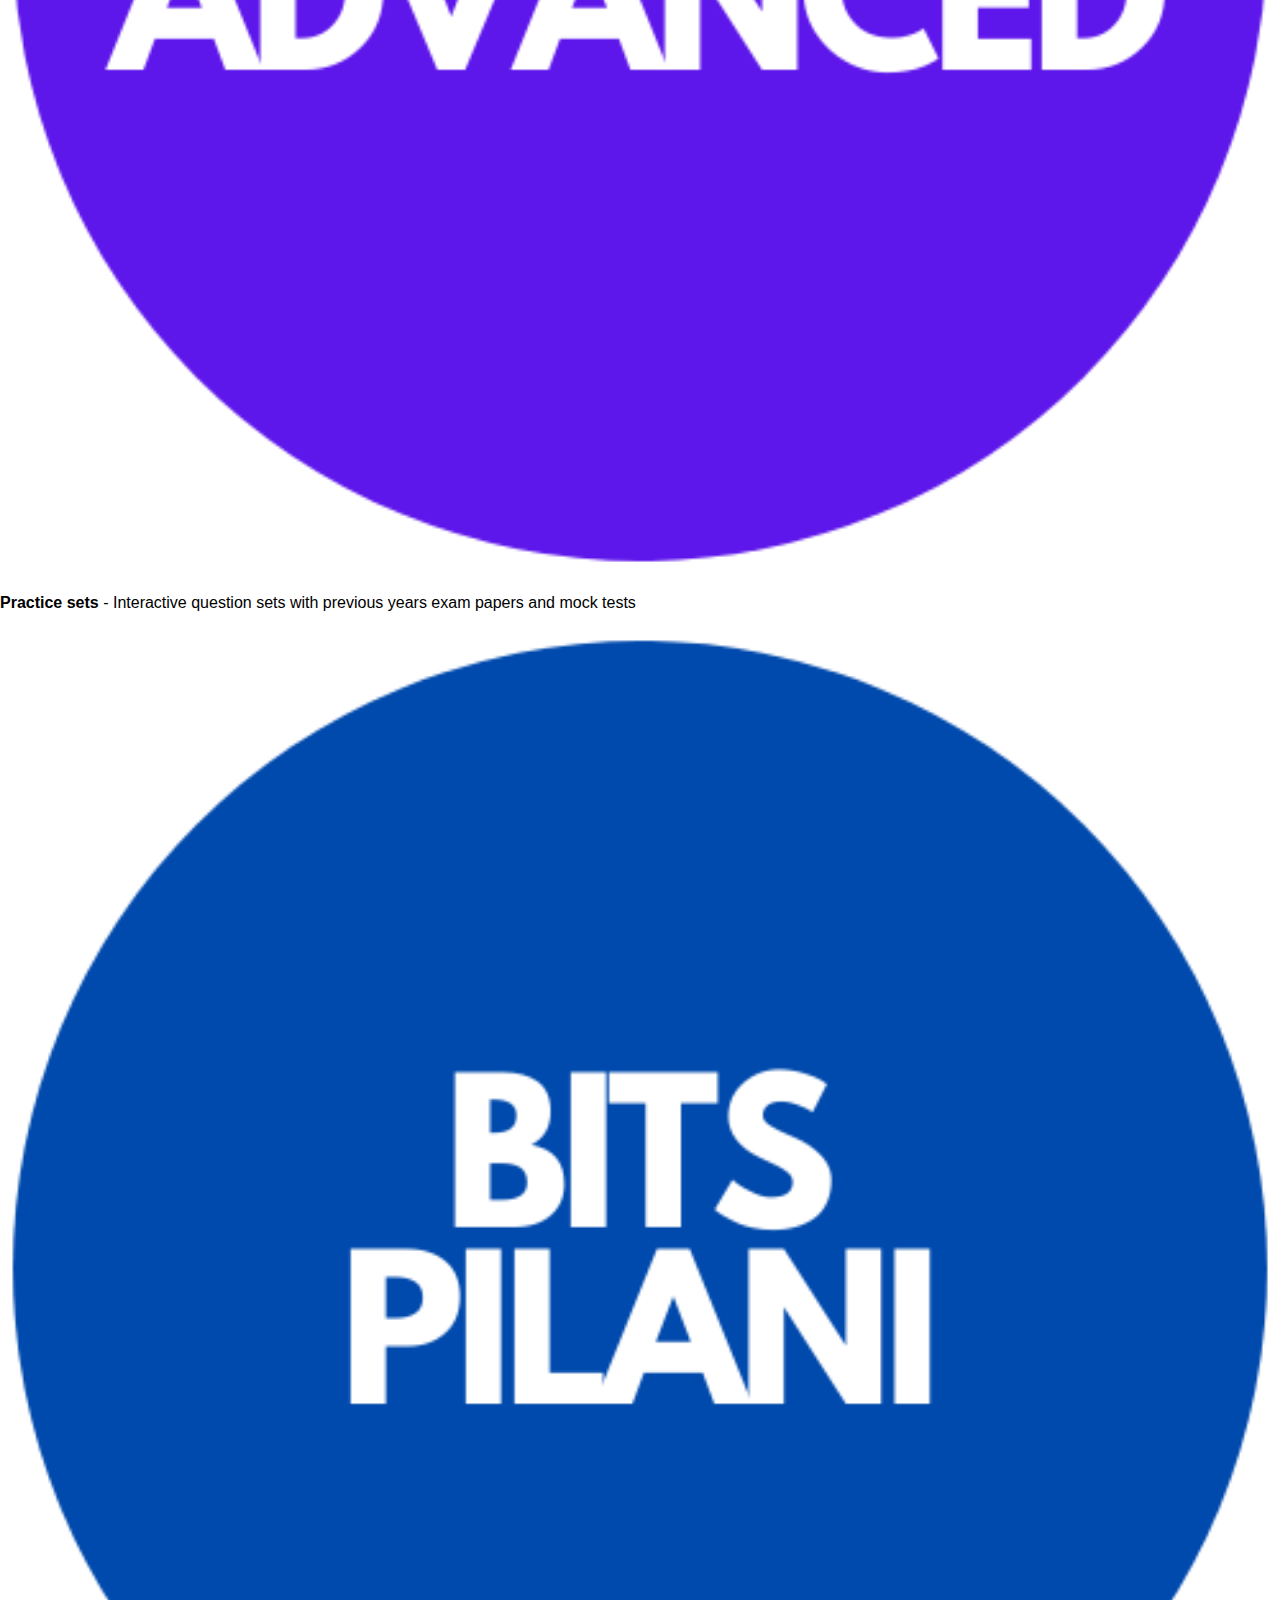
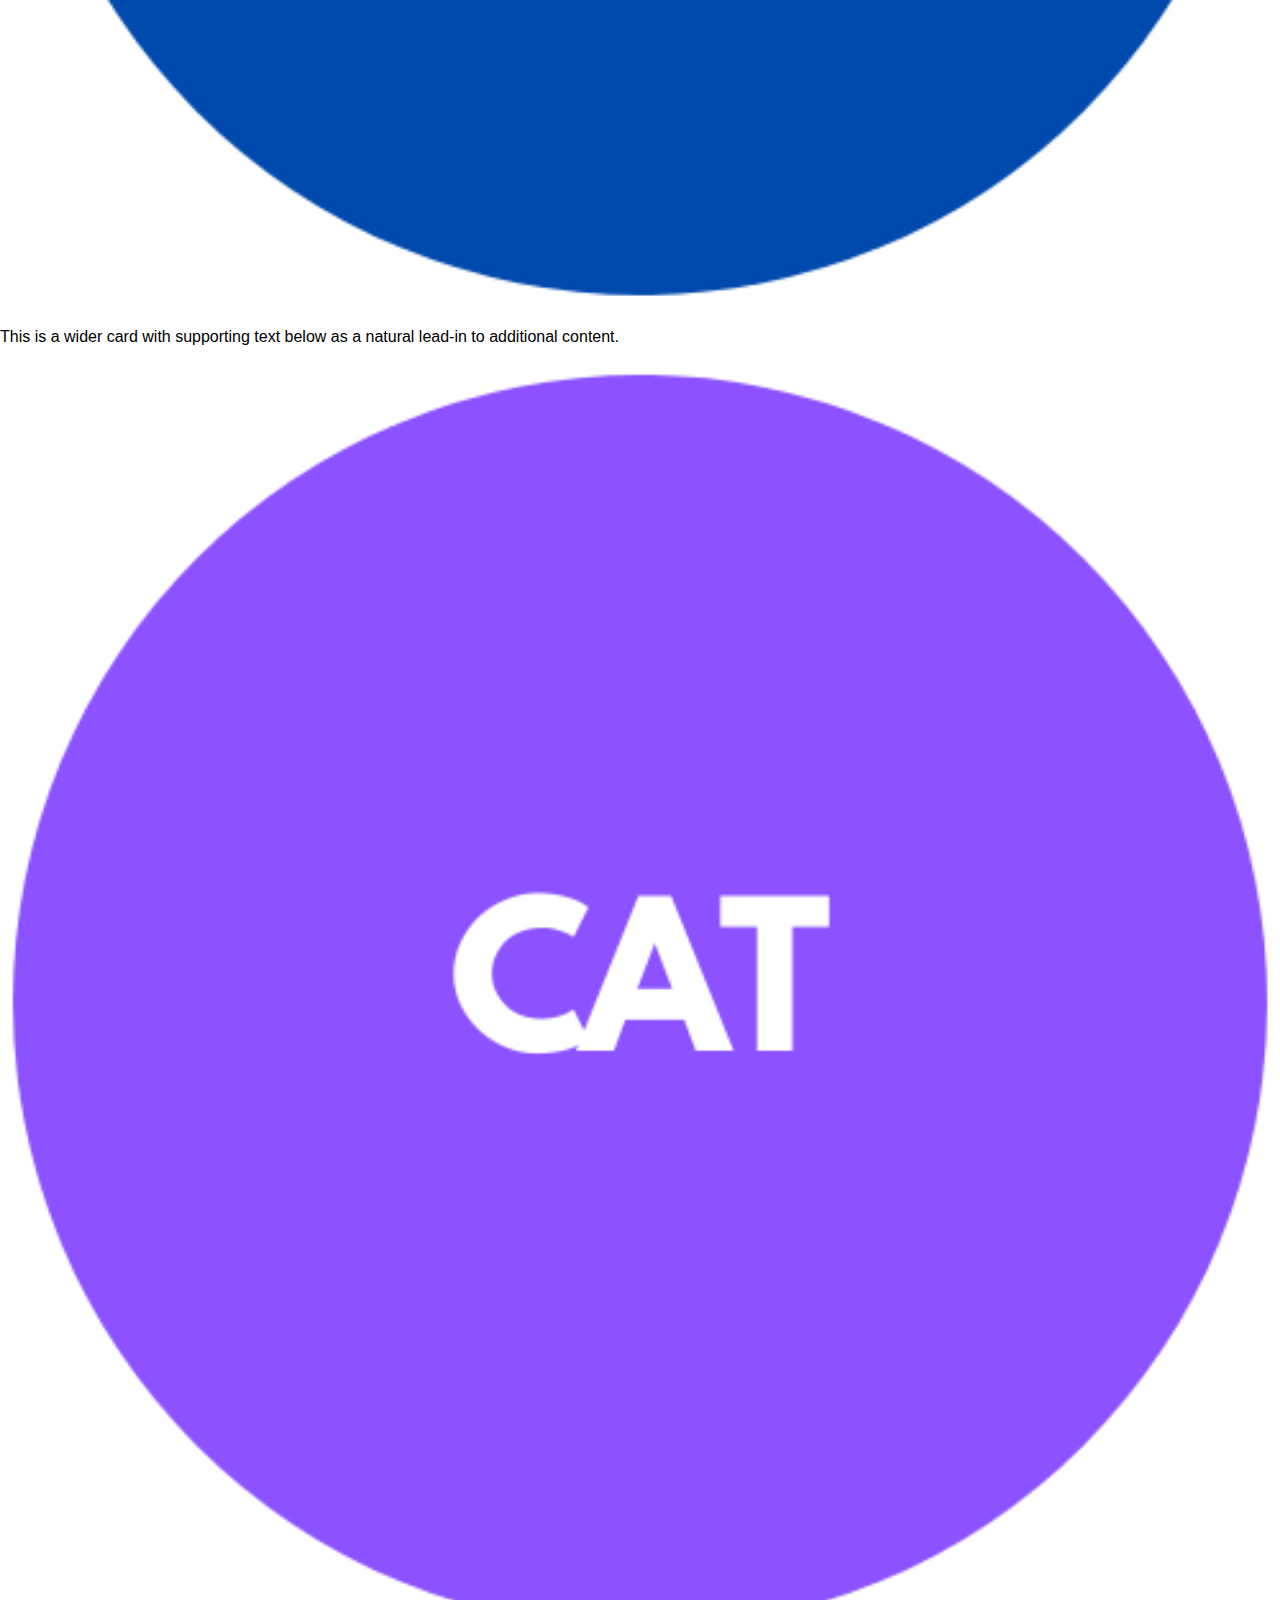
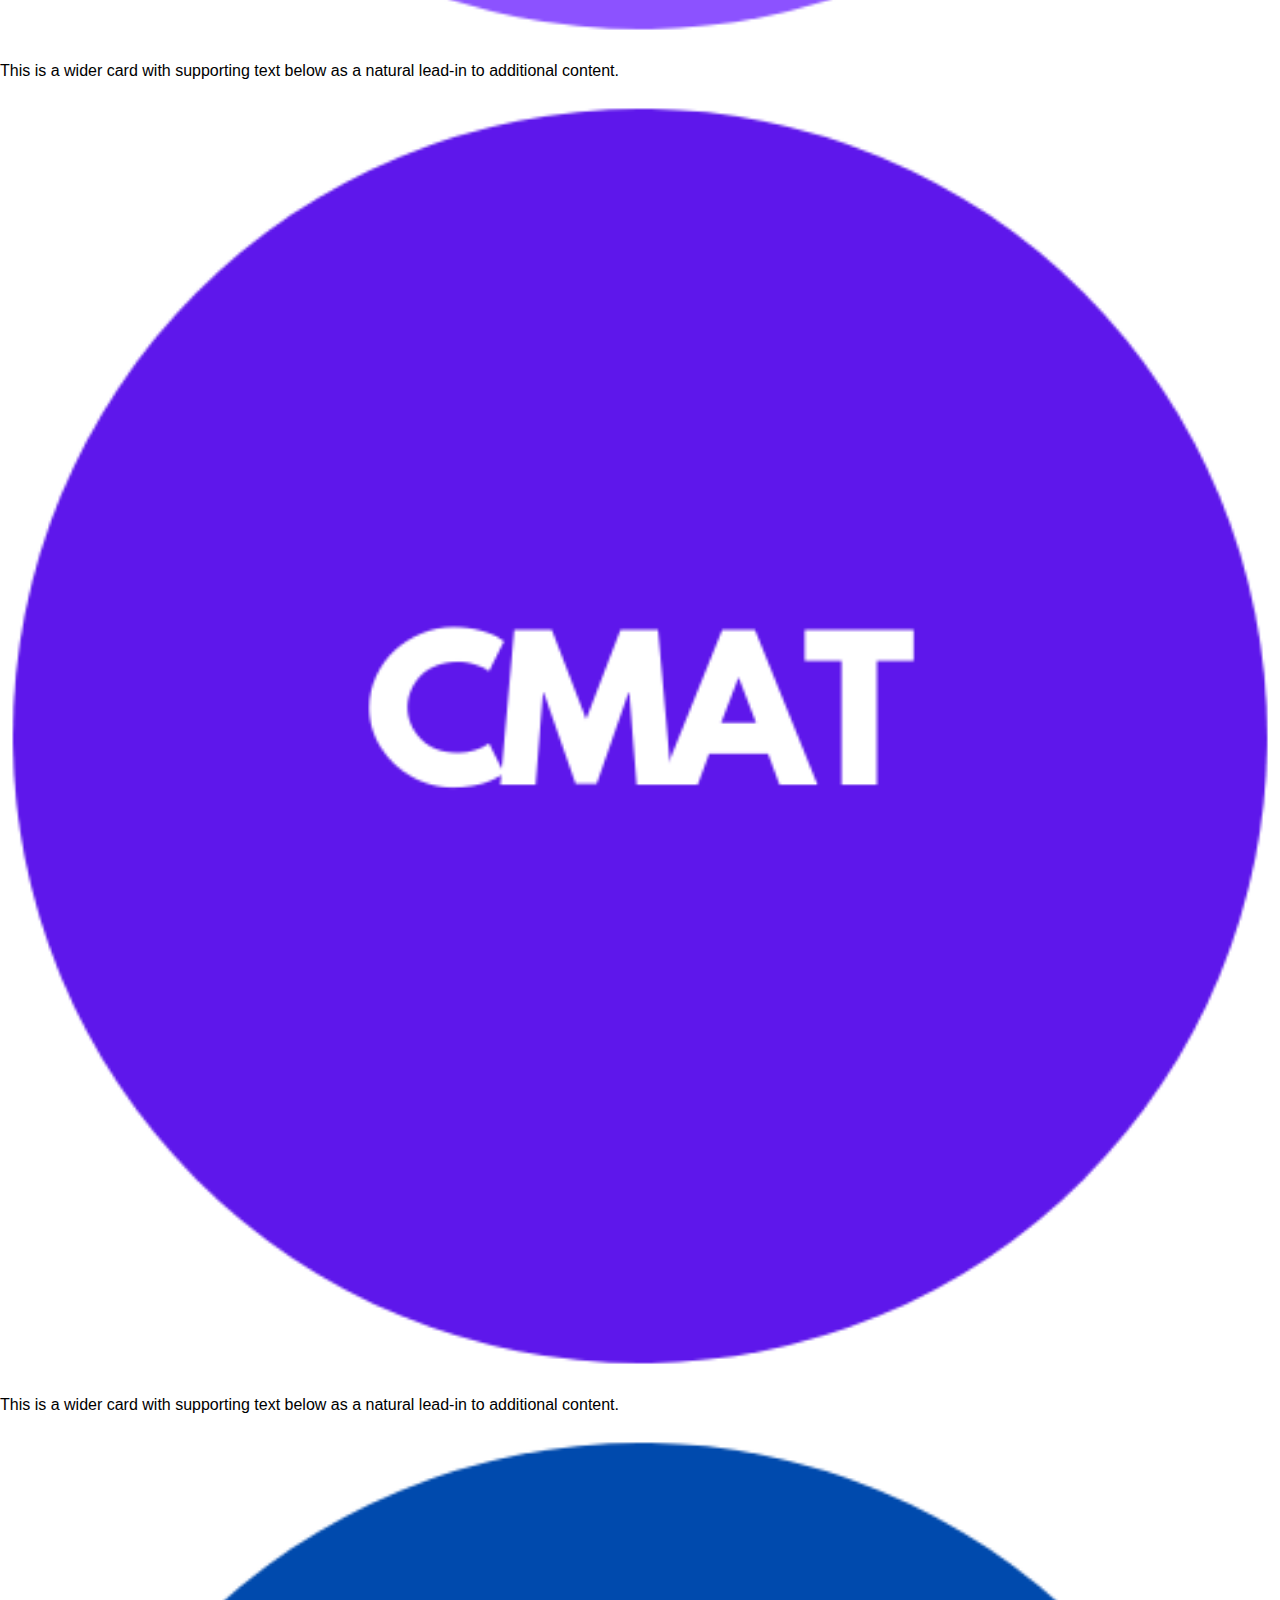
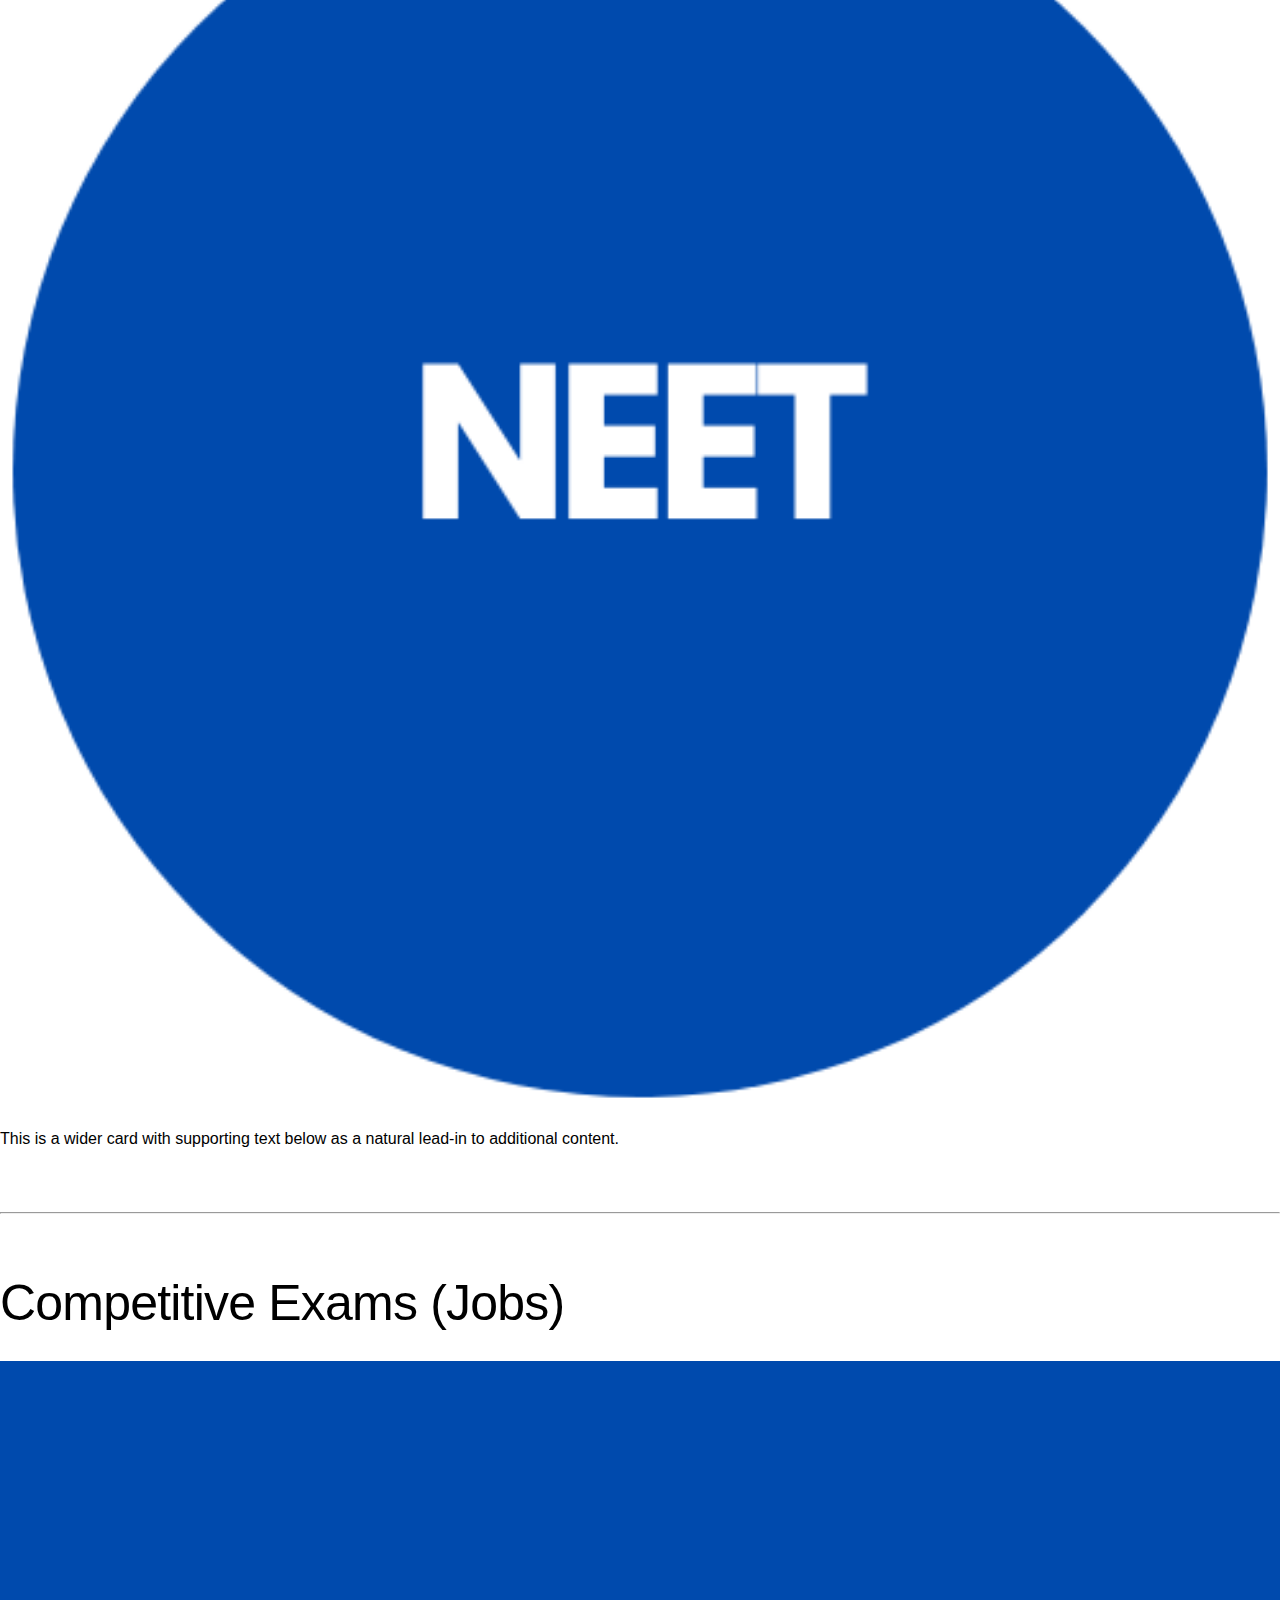
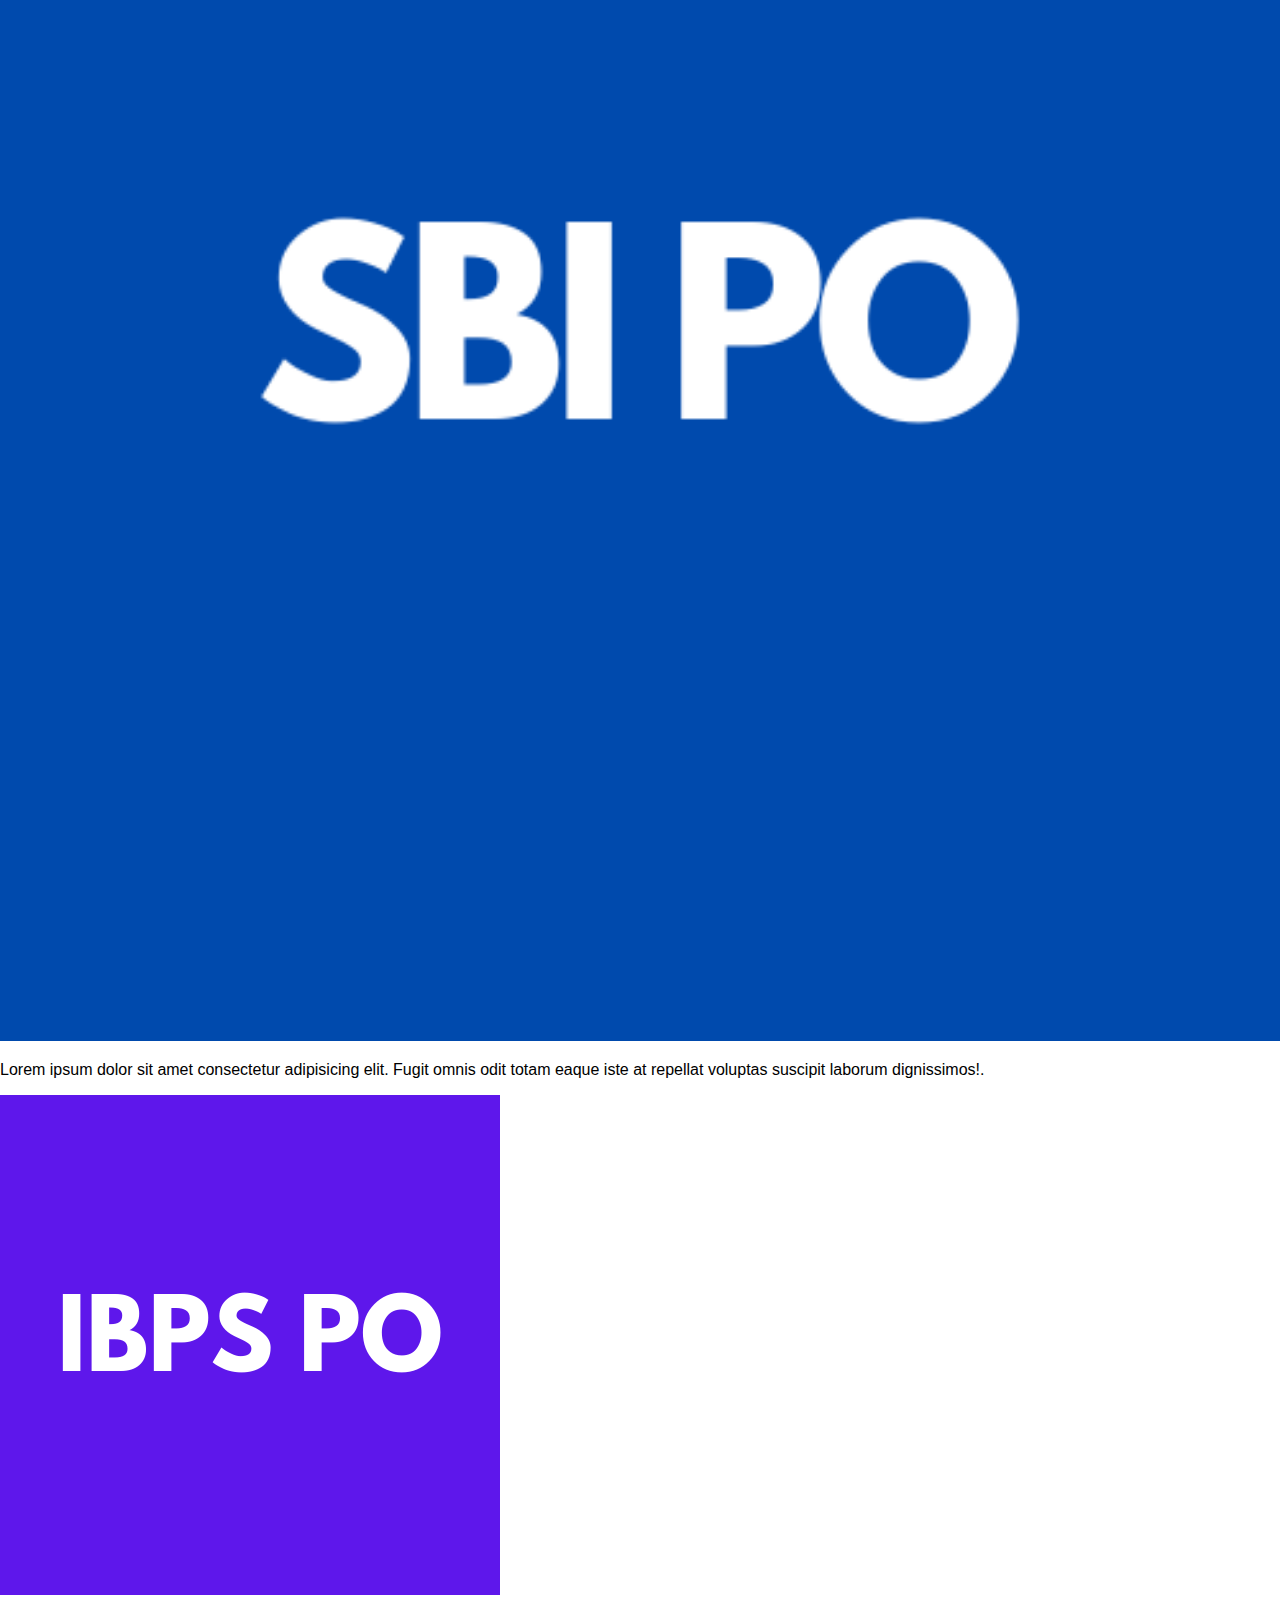
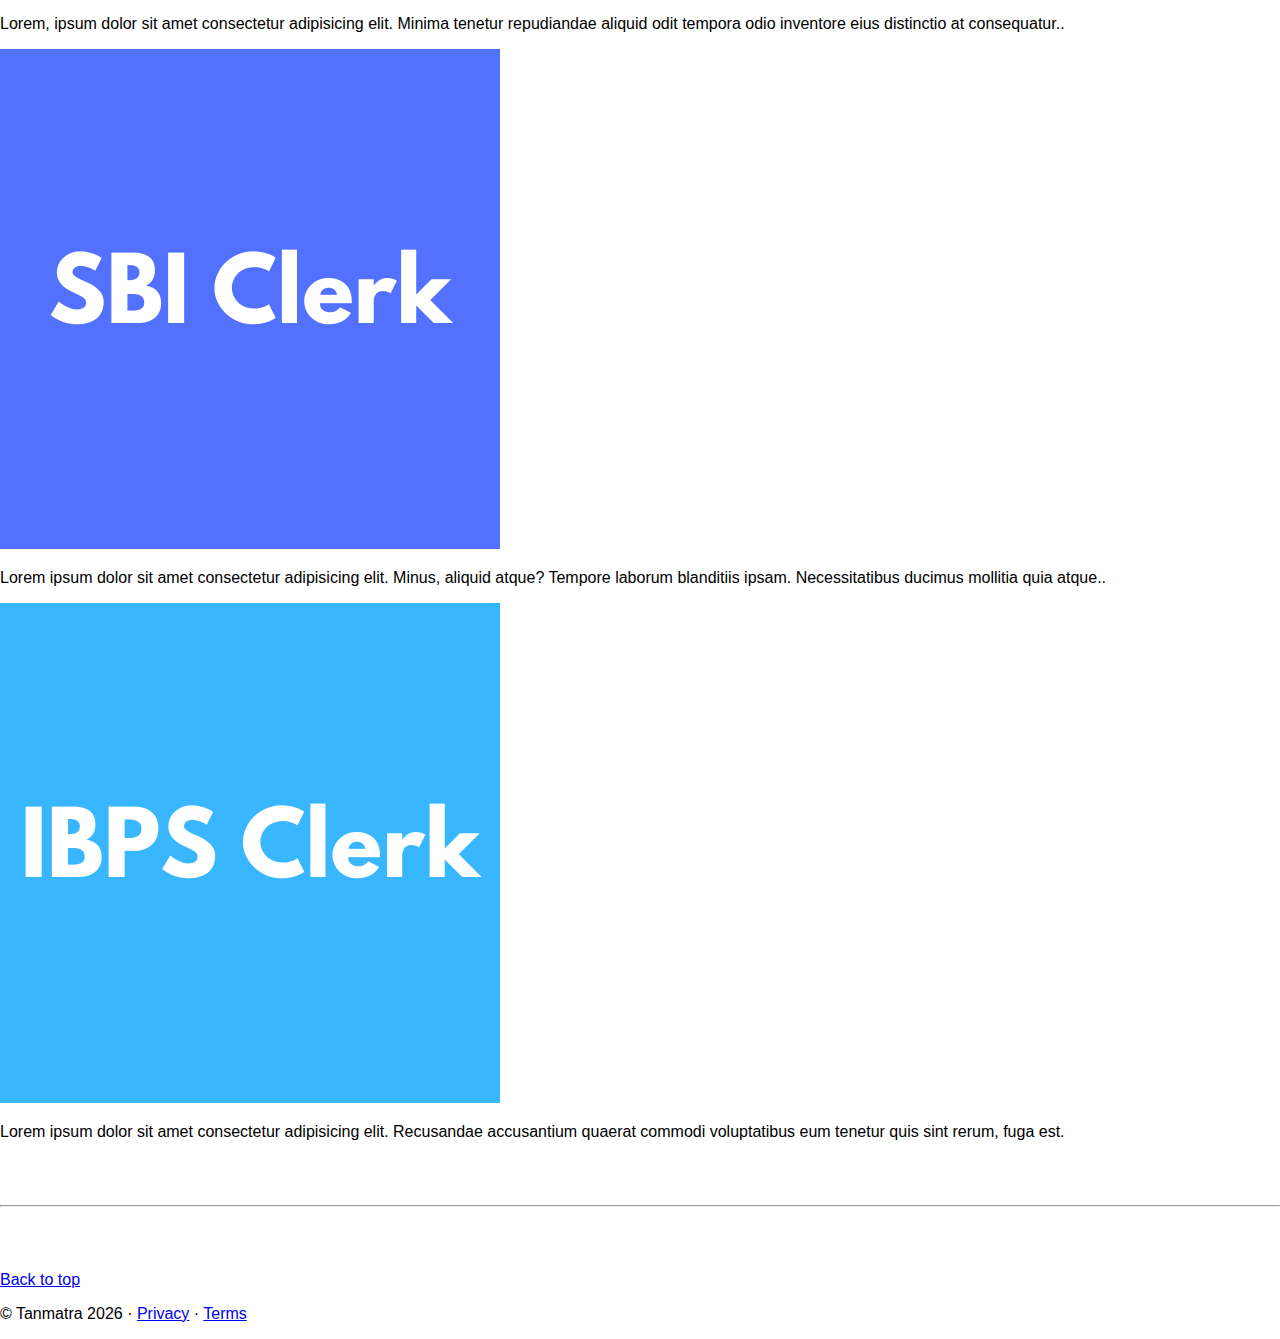
==== commit 87900f9b: "updated school and exam  pages 2109" ====
--- a/exam.html
+++ b/exam.html
@@ -80,103 +80,96 @@
       <!-- START THE FEATURETTES -->
       <!-- <hr class="featurette-divider"> -->
 
-        <!-- /END THE FEATURETTES--> 
+        <!-- /END THE FEATURETTES-->
+               
+        
         <div class="container" id="entrance-exams">
           <h1 class="featurette-heading text-center mb-5">Entrance Exams</h1>
           <div class="row row-cols-1 row-cols-md-4 exam-grid">
-            <div class="card mb-3" style="min-width:360px;">
-              <div class="row no-gutters">
-                <div class="col-md-4 d-flex align-items-center">
-                  <img src="assets/images/sbi-logo.jpg" width="100%" alt="...">
-                </div>
-                <div class="col-md-8">
-                  <div class="card-body">
-                    <h5 class="card-title font-weight-bold">JEE</h5>
+            <div class="card h-card mb-4 justify-content-center" style="min-width:360px;">
+              <div class="row no-gutters">
+                <div class="col-md-4 d-flex align-items-center">
+                  <img src="assets/images/jee-mains.png" width="100%" alt="...">
+                </div>
+                <div class="col-md-8">
+                  <div class="card-body">
+                    <!-- <h5 class="card-title font-weight-bold">JEE</h5> -->
                     <p class="card-text text-justify"><b>Practice sets</b> - Interactive question sets with previous years exam papers and mock tests</p>
                     <!-- <p class="card-text"><small class="text-muted">Last updated 3 mins ago</small></p> -->
                   </div>
                 </div>
               </div>
             </div>
-            
-            <div class="card mb-3" style="min-width:360px;">
-              <div class="row no-gutters">
-                <div class="col-md-4 d-flex align-items-center">
-                  <img src="assets/images/JEELogo.webp" width="100%" alt="...">
-                </div>
-                <div class="col-md-8">
-                  <div class="card-body">
-                    <h5 class="card-title font-weight-bold">JEE Advanced</h5>
+            <div class="card mb-4 h-card justify-content-center" style="min-width:360px;">
+              <div class="row no-gutters">
+                <div class="col-md-4 d-flex align-items-center">
+                  <img src="assets/images/jee-advanced.png" width="100%" alt="...">
+                </div>
+                <div class="col-md-8">
+                  <div class="card-body">
+                    <!-- <h5 class="card-title font-weight-bold">JEE Advanced</h5> -->
                     <p class="card-text"><b>Practice sets</b> - Interactive question sets with previous years exam papers and mock tests</p>
                     <!-- <p class="card-text"><small class="text-muted">Last updated 3 mins ago</small></p> -->
                   </div>
                 </div>
               </div>
             </div>
-  
-            
-            <div class="card mb-3" style="min-width:360px;">
-              <div class="row no-gutters">
-                <div class="col-md-4 d-flex align-items-center">
-                  <img src="assets/images/BITS_Pilani-Logo.png" width="100%" alt="...">
-                </div>
-                <div class="col-md-8">
-                  <div class="card-body">
-                    <h5 class="card-title">BITS PILANI</h5>
-                    <p class="card-text">This is a wider card with supporting text below as a natural lead-in to additional content. </p>
-                    <!-- <p class="card-text"><small class="text-muted">Last updated 3 mins ago</small></p> -->
-                  </div>
-                </div>
-              </div>
-            </div>
-  
-              
-            <div class="card mb-3" style="min-width:360px;">
-              <div class="row no-gutters">
-                <div class="col-md-4 d-flex align-items-center">
-                  <img src="assets/images/IISc_Logo.jpg" width="100%" alt="...">
-                </div>
-                <div class="col-md-8">
-                  <div class="card-body">
-                    <h5 class="card-title">IISC</h5>
-                    <p class="card-text">This is a wider card with supporting text below as a natural lead-in to additional content. </p>
-                    <!-- <p class="card-text"><small class="text-muted">Last updated 3 mins ago</small></p> -->
-                  </div>
-                </div>
-              </div>
-            </div>
-            
-            <div class="card mb-3" style="min-width:360px;">
-              <div class="row no-gutters">
-                <div class="col-md-4 d-flex align-items-center">
-                  <img src="assets/images/nata-logo.jpg" width="100%" alt="...">
-                </div>
-                <div class="col-md-8">
-                  <div class="card-body">
-                    <h5 class="card-title">NATA</h5>
-                    <p class="card-text">This is a wider card with supporting text below as a natural lead-in to additional content. </p>
-                    <!-- <p class="card-text"><small class="text-muted">Last updated 3 mins ago</small></p> -->
-                  </div>
-                </div>
-              </div>
-            </div>
-            
-            
-            <div class="card mb-3" style="min-width:360px;">
-              <div class="row no-gutters">
-                <div class="col-md-4 d-flex align-items-center">
-                  <img src="assets/images/NEST-Exam-Logo.webp" width="100%" alt="...">
-                </div>
-                <div class="col-md-8">
-                  <div class="card-body">
-                    <h5 class="card-title">NEST</h5>
-                    <p class="card-text">This is a wider card with supporting text below as a natural lead-in to additional content. </p>
-                    <!-- <p class="card-text"><small class="text-muted">Last updated 3 mins ago</small></p> -->
-                  </div>
-                </div>
-              </div>
-            </div>
-            
+            <div class="card mb-4 h-card justify-content-center" style="min-width:360px;">
+              <div class="row no-gutters">
+                <div class="col-md-4 d-flex align-items-center">
+                  <img src="assets/images/bits-pilani.png" width="100%" alt="...">
+                </div>
+                <div class="col-md-8">
+                  <div class="card-body">
+                    <!-- <h5 class="card-title">BITS PILANI</h5> -->
+                    <p class="card-text">This is a wider card with supporting text below as a natural lead-in to additional content. </p>
+                    <!-- <p class="card-text"><small class="text-muted">Last updated 3 mins ago</small></p> -->
+                  </div>
+                </div>
+              </div>
+            </div>
+            <div class="card mb-4 h-card justify-content-center" style="min-width:360px;">
+              <div class="row no-gutters">
+                <div class="col-md-4 d-flex align-items-center">
+                  <img src="assets/images/cat.png" width="100%" alt="...">
+                </div>
+                <div class="col-md-8">
+                  <div class="card-body">
+                    <!-- <h5 class="card-title">CAT</h5> -->
+                    <p class="card-text">This is a wider card with supporting text below as a natural lead-in to additional content. </p>
+                    <!-- <p class="card-text"><small class="text-muted">Last updated 3 mins ago</small></p> -->
+                  </div>
+                </div>
+              </div>
+            </div>
+            <div class="card mb-4 h-card justify-content-center" style="min-width:360px;">
+              <div class="row no-gutters">
+                <div class="col-md-4 d-flex align-items-center justify-content-center">
+                  <img src="assets/images/cmat.png" width="100%"  alt="...">
+                </div>
+                <div class="col-md-8">
+                  <div class="card-body">
+                    <!-- <h5 class="card-title">CMAT</h5> -->
+                    <p class="card-text">This is a wider card with supporting text below as a natural lead-in to additional content. </p>
+                    <!-- <p class="card-text"><small class="text-muted">Last updated 3 mins ago</small></p> -->
+                  </div>
+                </div>
+              </div>
+            </div>
+            <div class="card mb-4 h-card justify-content-center" style="min-width:360px;">
+              <div class="row no-gutters">
+                <div class="col-md-4 d-flex align-items-center justify-content-center">
+                  <img src="assets/images/neet.png" width="100%"  alt="...">
+                </div>
+                <div class="col-md-8">
+                  <div class="card-body">
+                    <!-- <h5 class="card-title">NEET</h5> -->
+                    <p class="card-text">This is a wider card with supporting text below as a natural lead-in to additional content. </p>
+                    <!-- <p class="card-text"><small class="text-muted">Last updated 3 mins ago</small></p> -->
+                  </div>
+                </div>
+              </div>
+            </div>
           </div>
         </div>  
         
@@ -184,164 +177,49 @@
 
       <hr class="featurette-divider">
       <div class="container">
-        <h1 class="featurette-heading text-center mb-5">Competitive Exams</h1>
+        <h1 class="featurette-heading text-center mb-5">Competitive Exams (Jobs)</h1>
         <div class="row row-cols-1 row-cols-md-4">
-          <div class="card mb-3" >
-            <div class="row no-gutters">
-              <div class="col-md-4 d-flex align-items-center">
-                <img src="assets/images/sbi-logo.jpg" width="100%" alt="...">
-              </div>
-              <div class="col-md-8">
-                <div class="card-body">
-                  <h5 class="card-title">SBI PO</h5>
-                  <p class="card-text">SBI bank PO previous years and mock tests</p>
-                  <!-- <p class="card-text"><small class="text-muted">Last updated 3 mins ago</small></p> -->
-                </div>
-              </div>
-            </div>
-          </div>
-          <!-- <div class="col mb-4">
-            <div class="card">
-              <img src="assets/images/sbi-logo.jpg" class="card-img-top" width="360px" alt="jee-logo">
-              <div class="card-body">
-                <h5 class="card-title">SBI PO</h5>
-                <p class="card-text">Lorem ipsum dolor sit amet consectetur adipisicing elit. Fugit omnis odit totam eaque iste at repellat voluptas suscipit laborum dignissimos!.</p>
-              </div>
-            </div>
-          </div> -->
-          <div class="card mb-3">
-            <div class="row no-gutters">
-              <div class="col-md-4 d-flex align-items-center">
-                <img src="assets/images/JEELogo.webp" width="100%" alt="...">
-              </div>
-              <div class="col-md-8">
-                <div class="card-body">
-                  <h5 class="card-title">Card title</h5>
-                  <p class="card-text">This is a wider card with supporting text below as a natural lead-in to additional content. </p>
-                  <!-- <p class="card-text"><small class="text-muted">Last updated 3 mins ago</small></p> -->
-                </div>
-              </div>
-            </div>
-          </div>
-
-          <!-- <div class="col mb-4">
-            <div class="card">
-              <img src="assets/images/JEELogo.webp" class="card-img-top" alt="...">
-              <div class="card-body">
-                <h5 class="card-title">JEE(ADVANCED)</h5>
+          <div class="col mb-4">
+            <div class="card v-card">
+              <img src="assets/images/sbi-logo.png" class="card-img-top" width="100%" alt="sbi-logo.png">
+              <div class="card-body">
+                <!-- <h5 class="card-title">SBI PO</h5> -->
+                <p class="card-text text-justify">Lorem ipsum dolor sit amet consectetur adipisicing elit. Fugit omnis odit totam eaque iste at repellat voluptas suscipit laborum dignissimos!.</p>
+              </div>
+            </div>
+          </div>
+          <div class="col mb-4">
+            <div class="card v-card">
+              <img src="assets/images/ibps-po.png" class="card-img-top" alt="ibps-po.png">
+              <div class="card-body">
+                <!-- <h5 class="card-title">JEE(ADVANCED)</h5> -->
                 <p class="card-text">Lorem, ipsum dolor sit amet consectetur adipisicing elit. Minima tenetur repudiandae aliquid odit tempora odio inventore eius distinctio at consequatur..</p>
               </div>
             </div>
-          </div> -->
-          <div class="card mb-3">
-            <div class="row no-gutters">
-              <div class="col-md-4 d-flex align-items-center">
-                <img src="assets/images/BITS_Pilani-Logo.png" width="100%" alt="...">
-              </div>
-              <div class="col-md-8">
-                <div class="card-body">
-                  <h5 class="card-title">BITS PILANI</h5>
-                  <p class="card-text">This is a wider card with supporting text below as a natural lead-in to additional content. </p>
-                  <!-- <p class="card-text"><small class="text-muted">Last updated 3 mins ago</small></p> -->
-                </div>
-              </div>
-            </div>
-          </div>
-
-          <!-- <div class="col mb-4">
-            <div class="card">
-              <img src="assets/images/BITS_Pilani-Logo.png" class="card-img-top" alt="...">
-              <div class="card-body">
-                <h5 class="card-title">BITSAT</h5>
+          </div>
+          <div class="col mb-4">
+            <div class="card v-card">
+              <img src="assets/images/sbi-clerk.png" class="card-img-top" alt="sbi-clerk.png">
+              <div class="card-body">
+                <!-- <h5 class="card-title">BITSAT</h5> -->
                 <p class="card-text">Lorem ipsum dolor sit amet consectetur adipisicing elit. Minus, aliquid atque? Tempore laborum blanditiis ipsam. Necessitatibus ducimus mollitia quia atque..</p>
               </div>
             </div>
-          </div> -->
-
-          <div class="card mb-3">
-            <div class="row no-gutters">
-              <div class="col-md-4 d-flex align-items-center">
-                <img src="assets/images/IISc_Logo.jpg" width="100%" alt="...">
-              </div>
-              <div class="col-md-8">
-                <div class="card-body">
-                  <h5 class="card-title">IISC</h5>
-                  <p class="card-text">This is a wider card with supporting text below as a natural lead-in to additional content. </p>
-                  <!-- <p class="card-text"><small class="text-muted">Last updated 3 mins ago</small></p> -->
-                </div>
-              </div>
-            </div>
-          </div>
-          <!-- <div class="col mb-4">
-            <div class="card">
-              <img src="assets/images/IISc_Logo.jpg" class="card-img-top" alt="...">
-              <div class="card-body">
-                <h5 class="card-title">IISc</h5>
+          </div>
+          <div class="col mb-4">
+            <div class="card v-card">
+              <img src="assets/images/ibps-clerk.png" class="card-img-top" alt="ibps-clerk.png">
+              <div class="card-body">
+                <!-- <h5 class="card-title">IISc</h5> -->
                 <p class="card-text">Lorem ipsum dolor sit amet consectetur adipisicing elit. Recusandae accusantium quaerat commodi voluptatibus eum tenetur quis sint rerum, fuga est.</p>
               </div>
             </div>
-          </div> -->
-          <div class="card mb-3" >
-            <div class="row no-gutters">
-              <div class="col-md-4 d-flex align-items-center">
-                <img src="assets/images/nata-logo.jpg" width="100%" alt="...">
-              </div>
-              <div class="col-md-8">
-                <div class="card-body">
-                  <h5 class="card-title">NATA</h5>
-                  <p class="card-text">This is a wider card with supporting text below as a natural lead-in to additional content. </p>
-                  <!-- <p class="card-text"><small class="text-muted">Last updated 3 mins ago</small></p> -->
-                </div>
-              </div>
-            </div>
-          </div>
-          
-          <!-- <div class="col mb-4">
-            <div class="card">
-              <img src="assets/images/nata-logo.jpg" class="card-img-top" alt="...">
-              <div class="card-body">
-                <h5 class="card-title">NATA</h5>
-                <p class="card-text">Lorem ipsum dolor sit amet consectetur adipisicing elit. Quod ad ipsam est quidem. Aut obcaecati maiores cupiditate unde blanditiis molestias.</p>
-              </div>
-            </div>
-          </div> -->
-          <div class="card mb-3" >
-            <div class="row no-gutters">
-              <div class="col-md-4 d-flex align-items-center">
-                <img src="assets/images/NEST-Exam-Logo.webp" width="100%" alt="...">
-              </div>
-              <div class="col-md-8">
-                <div class="card-body">
-                  <h5 class="card-title">NEST</h5>
-                  <p class="card-text">This is a wider card with supporting text below as a natural lead-in to additional content. </p>
-                  <!-- <p class="card-text"><small class="text-muted">Last updated 3 mins ago</small></p> -->
-                </div>
-              </div>
-            </div>
-          </div>
-          <!-- <div class="col mb-4">
-            <div class="card">
-              <img src="assets/images/NEST-Exam-Logo.webp" class="card-img-top" alt="...">
-              <div class="card-body">
-                <h5 class="card-title">NEST</h5>
-                <p class="card-text">Lorem ipsum dolor sit amet, consectetur adipisicing elit. Eligendi, nobis molestiae repellendus nesciunt magnam distinctio molestias deleniti, ex sunt voluptatem veritatis quam excepturi cupiditate. Similique corrupti eveniet voluptatum natus rem.</p>
-              </div>
-            </div>
-          </div> -->
-          <!-- <div class="col mb-4">
-            <div class="card">
-              <img src="assets/images/GATE.png" class="card-img-top" alt="...">
-              <div class="card-body">
-                <h5 class="card-title">GATE</h5>
-                <p class="card-text">Lorem, ipsum dolor sit amet consectetur adipisicing elit. Expedita, corrupti tenetur eligendi reiciendis quae voluptatum. Laborum reprehenderit nulla labore perferendis!</p>
-              </div>
-            </div>
-          </div> -->
+          </div>
         </div>
       </div> 
 
      
-     
+      <hr class="featurette-divider">
       <!-- FOOTER -->
       <footer class="container">
         <p class="float-right"><a href="#">Back to top</a></p>
--- a/assets/css/style.css
+++ b/assets/css/style.css
@@ -105,15 +105,31 @@
   .help-card-img{
       width: 40%;
       margin: auto;
+      
   }
   .v-card{
     min-height: 300px;
+    transition: 0.2s;
+    
+
   }
+  /* .h-card{
+    box-shadow: 0 1px 3px 0 rgb(0 0 0 / 20%),0 1px 1px 0 rgb(0 0 0 / 14%),0 2px 1px -1px rgb(0 0 0 / 12%);
+    transition: box-shadow .25s ease;
+
+  } */
 
   .h-card:hover {
-    box-shadow: 1px 1px 2px 1px rgba(66, 70, 70, 0.45);
+    /* box-shadow: 1px 1px 2px 1px rgba(66, 70, 70, 0.45);
     -webkit-box-shadow: 1px 1px 2px 1px rgba(66, 70, 70, 0.45);
-    -moz-box-shadow: 1px 1px 2px 1px rgba(66, 70, 70, 0.45);
+    -moz-box-shadow: 1px 1px 2px 1px rgba(66, 70, 70, 0.45); */
+    box-shadow: 0px 0px 16px -3px rgba(33,29,29,0.63);
+    -webkit-box-shadow: 0px 0px 16px -3px rgba(33,29,29,0.63);
+    -moz-box-shadow: 0px 0px 16px -3px rgba(33,29,29,0.63);
+    transform: scale(1.02, 1.02);
+    transition: 0.4s ease-out;
+    
+
   }
   .h-card-heading{
     margin-top: .3rem !important;
@@ -121,9 +137,14 @@
     
   }
   .v-card:hover{
-    box-shadow: 1px 1px 2px 1px rgba(66, 70, 70, 0.45);
+    /* box-shadow: 1px 1px 2px 1px rgba(66, 70, 70, 0.45);
     -webkit-box-shadow: 1px 1px 2px 1px rgba(66, 70, 70, 0.45);
-    -moz-box-shadow: 1px 1px 2px 1px rgba(66, 70, 70, 0.45);
+    -moz-box-shadow: 1px 1px 2px 1px rgba(66, 70, 70, 0.45); */
+    box-shadow: 0px 0px 16px -3px rgba(33,29,29,0.63);
+    -webkit-box-shadow: 0px 0px 16px -3px rgba(33,29,29,0.63);
+    -moz-box-shadow: 0px 0px 16px -3px rgba(33,29,29,0.63);
+    transform: scale(1.05, 1.05);
+    transition: 0.3s;
 
   }
   
@@ -133,4 +154,9 @@
     justify-content: space-between;
    
   }
+  .comp-exam-grid{
+    grid-column-gap: 2rem;
+  
+
+  }
  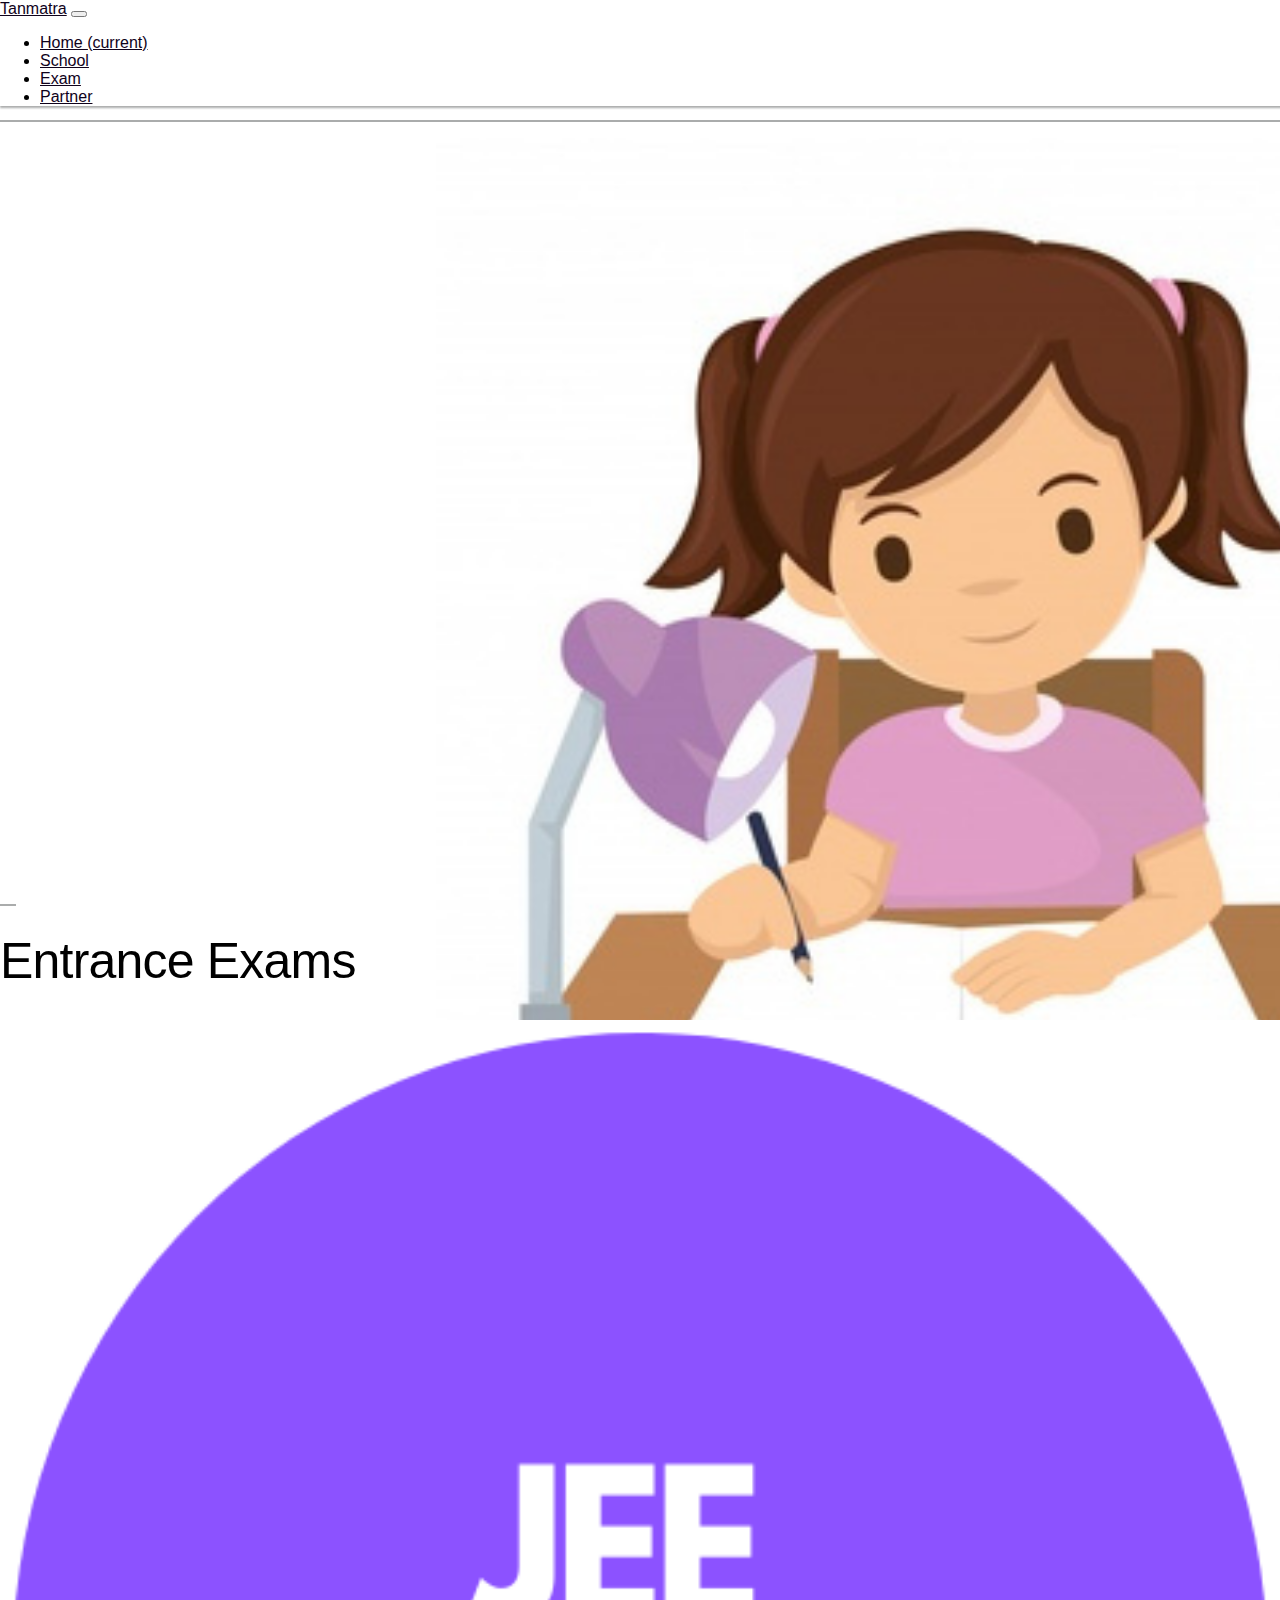
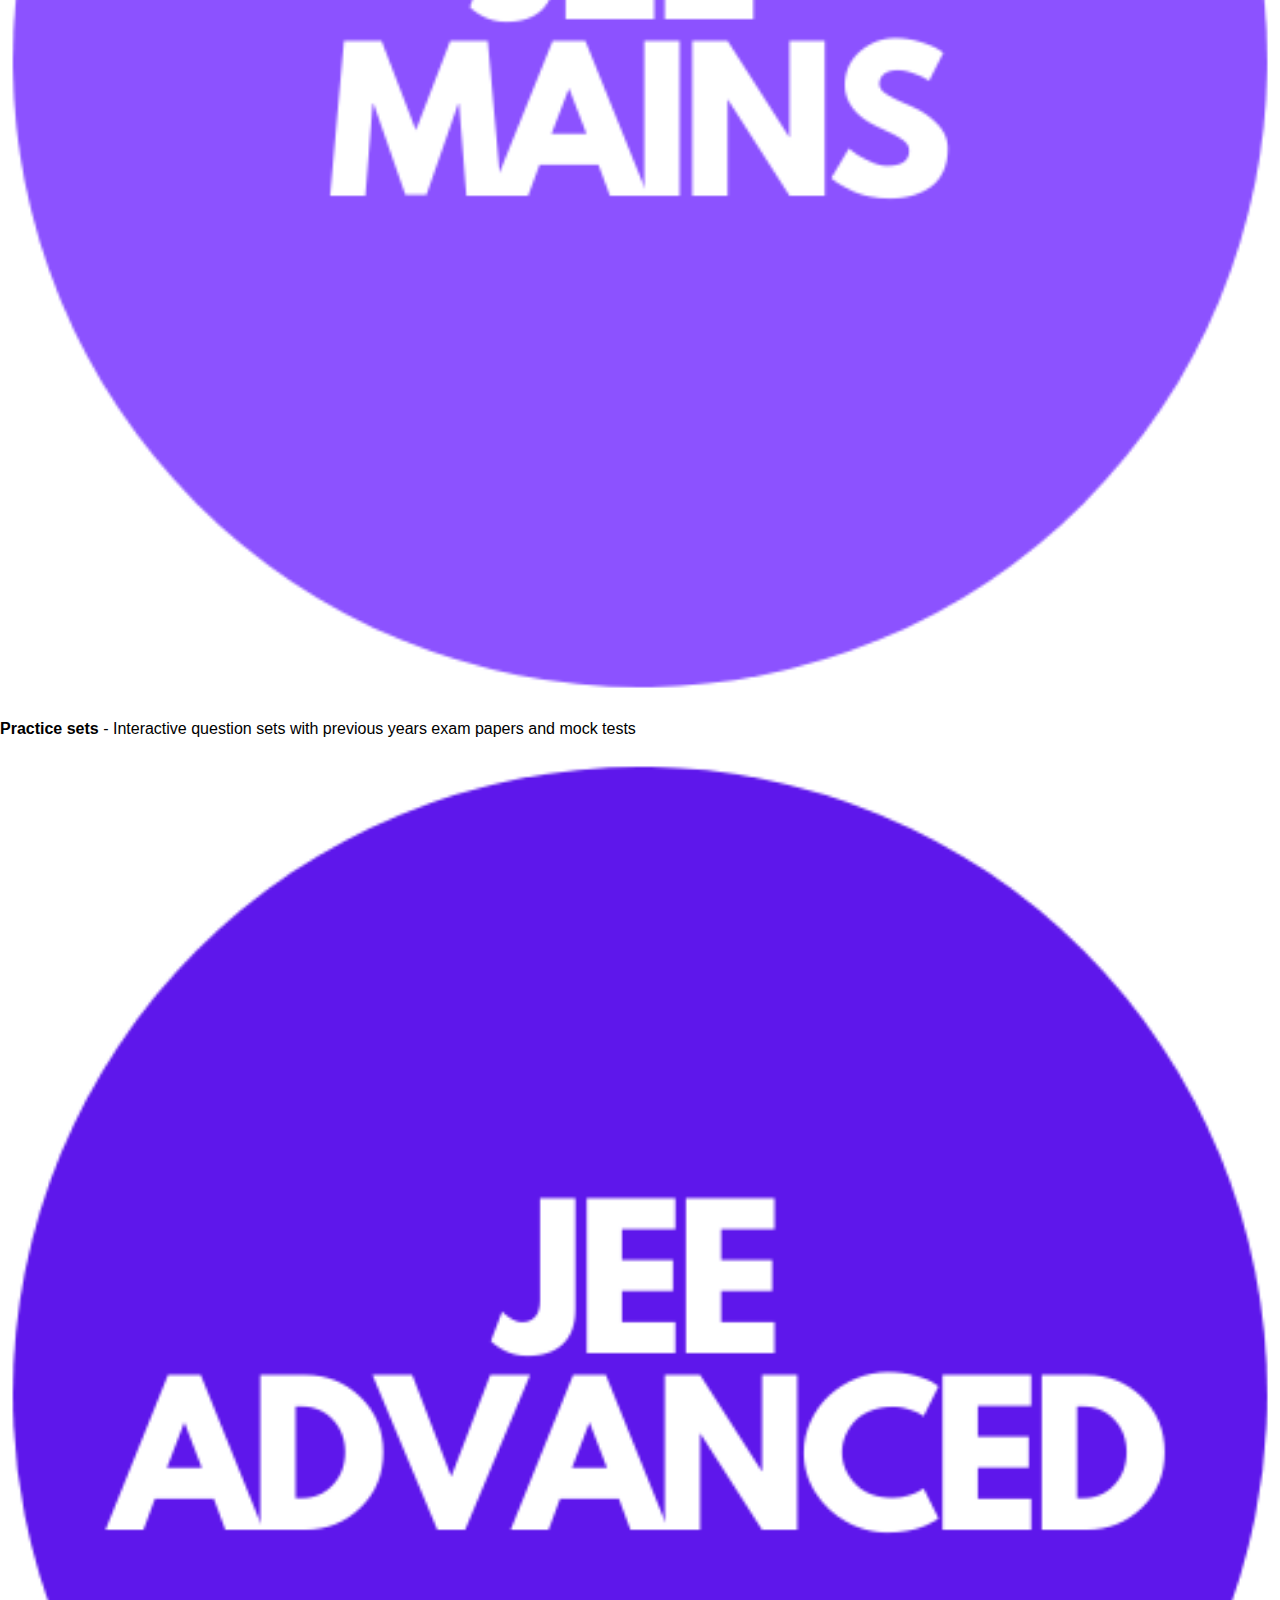
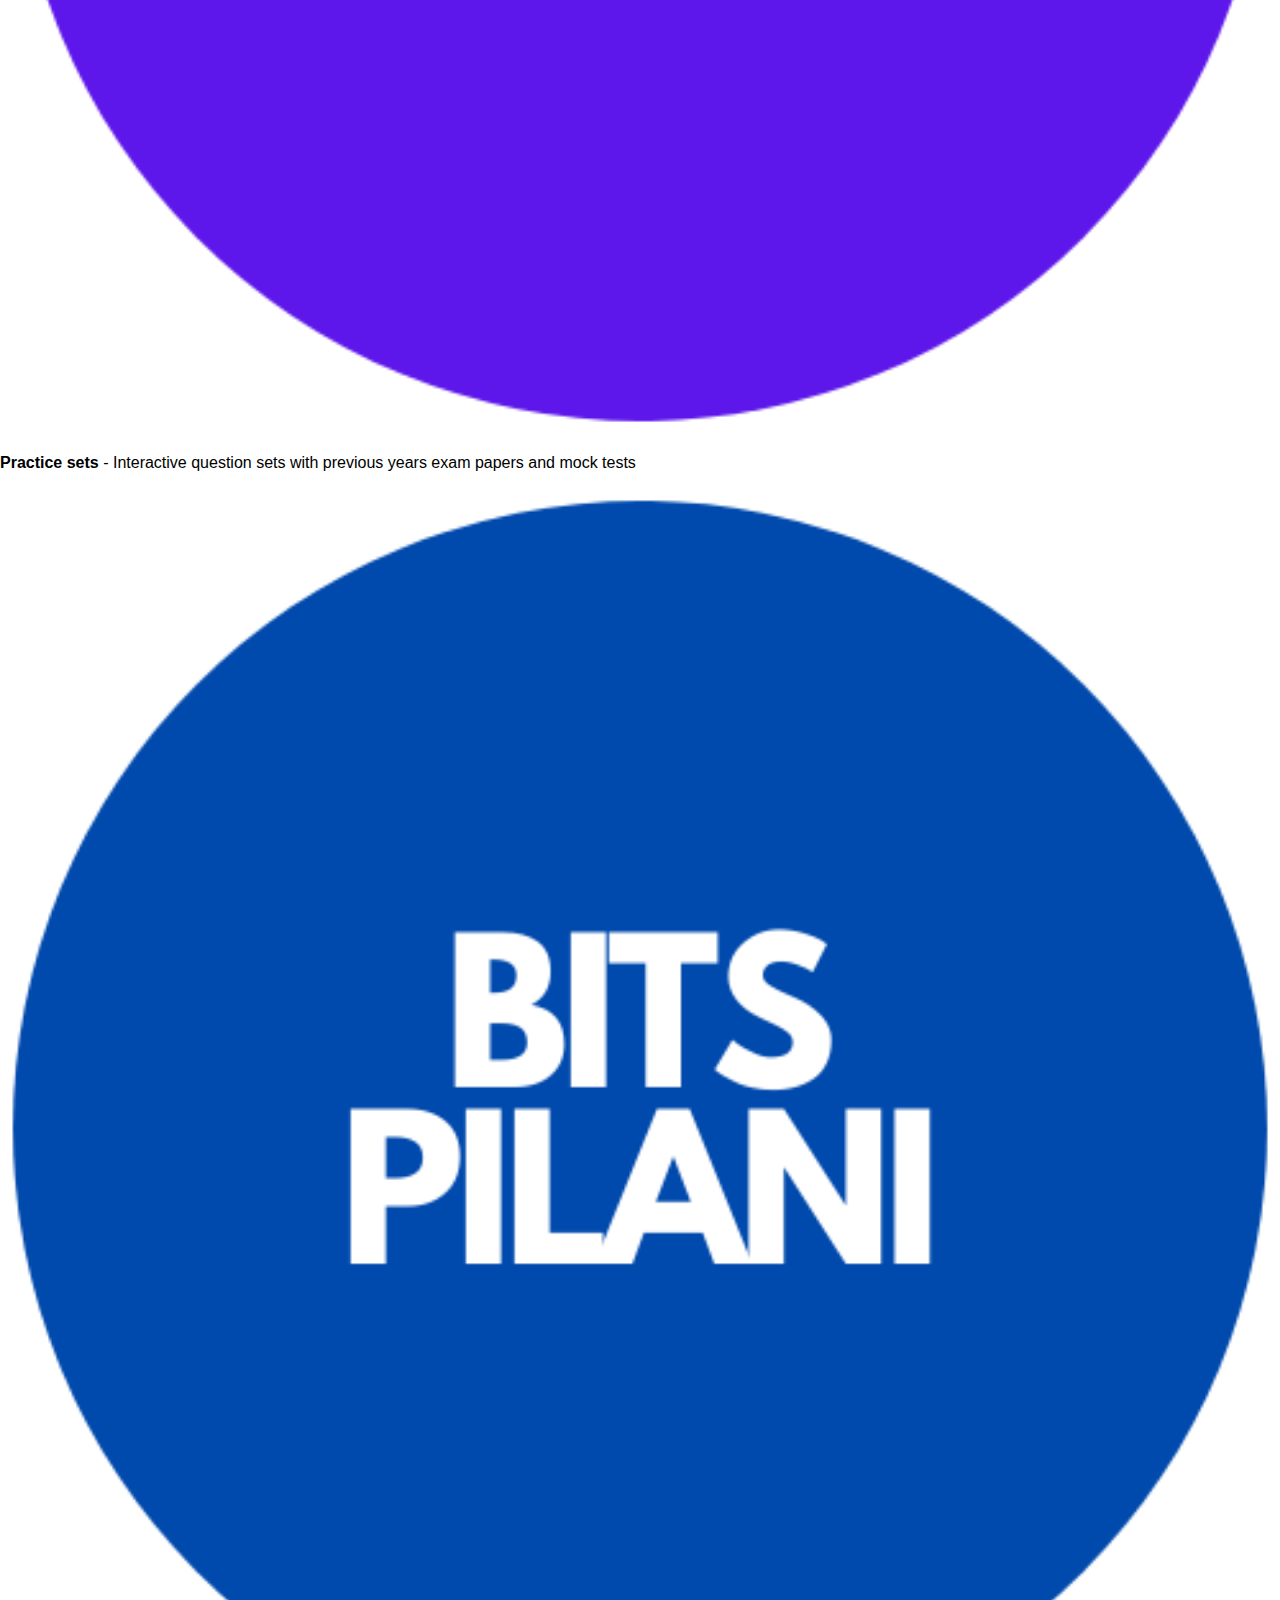
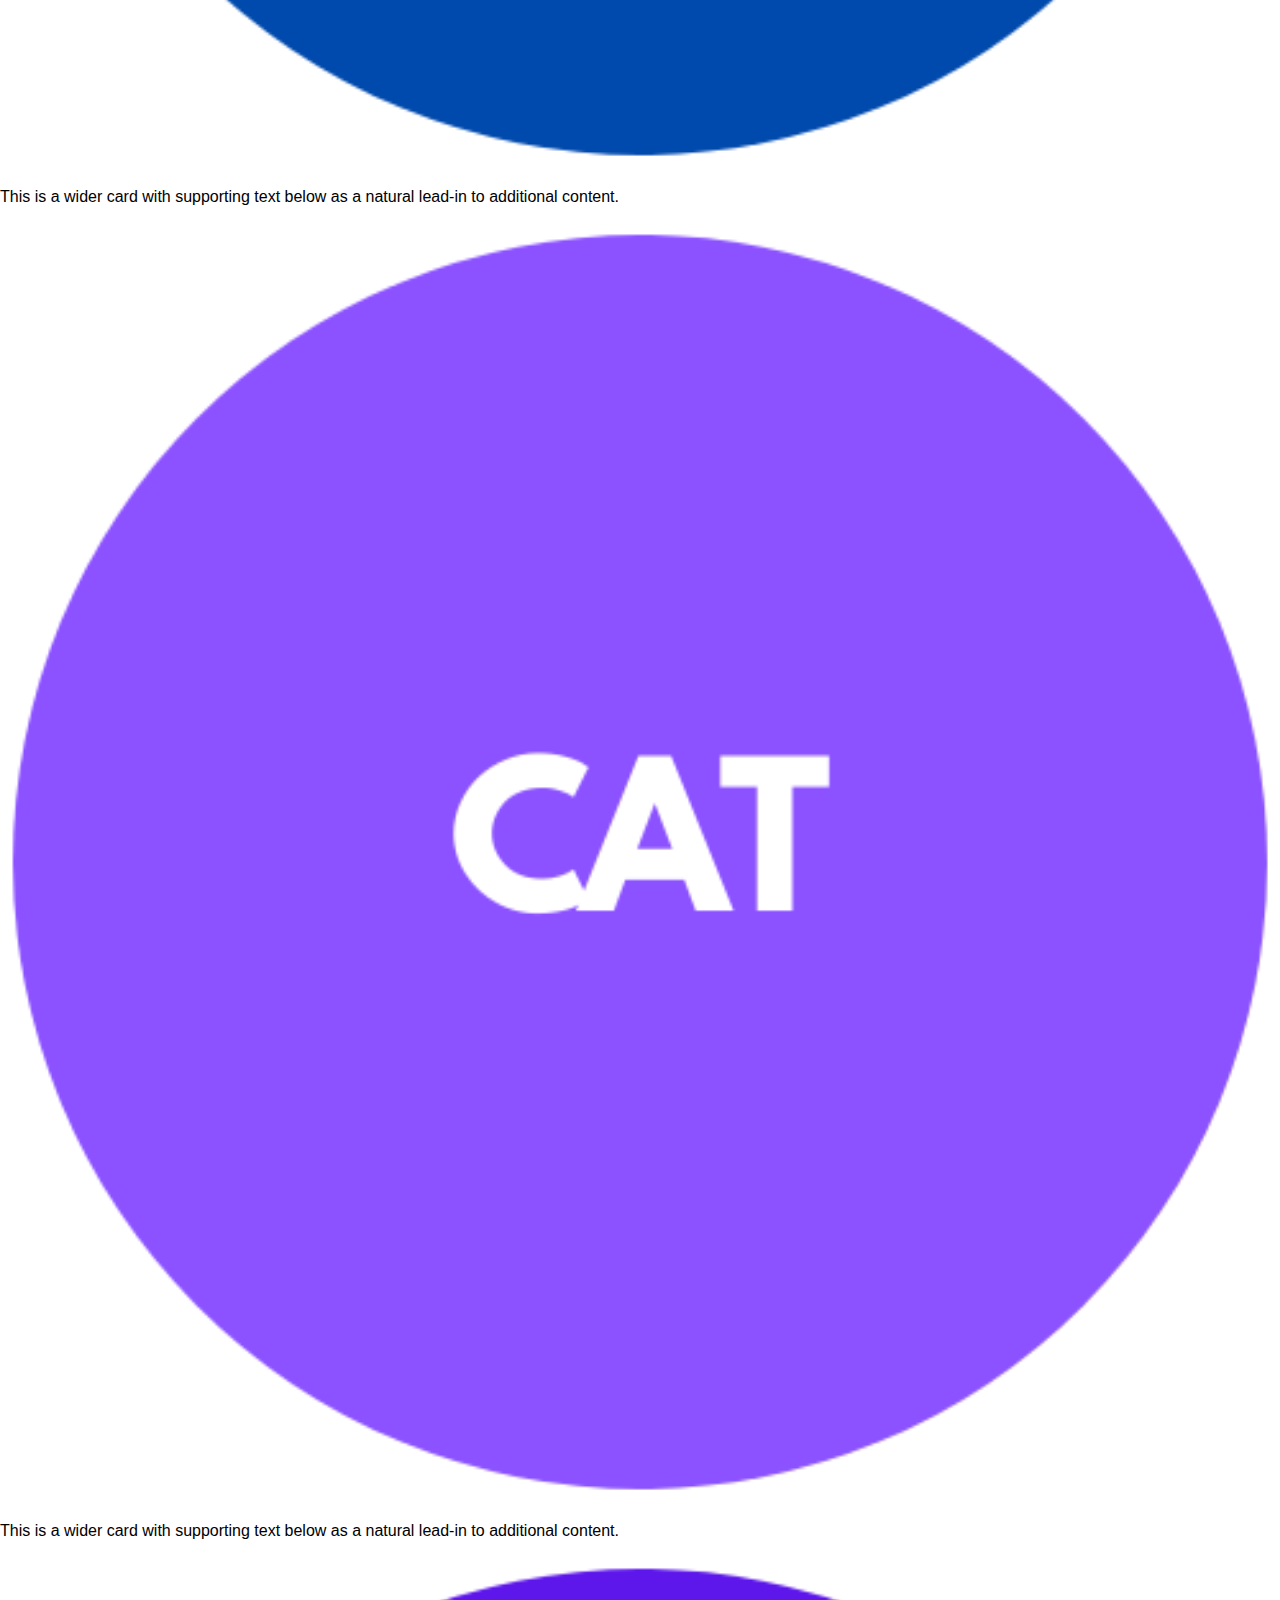
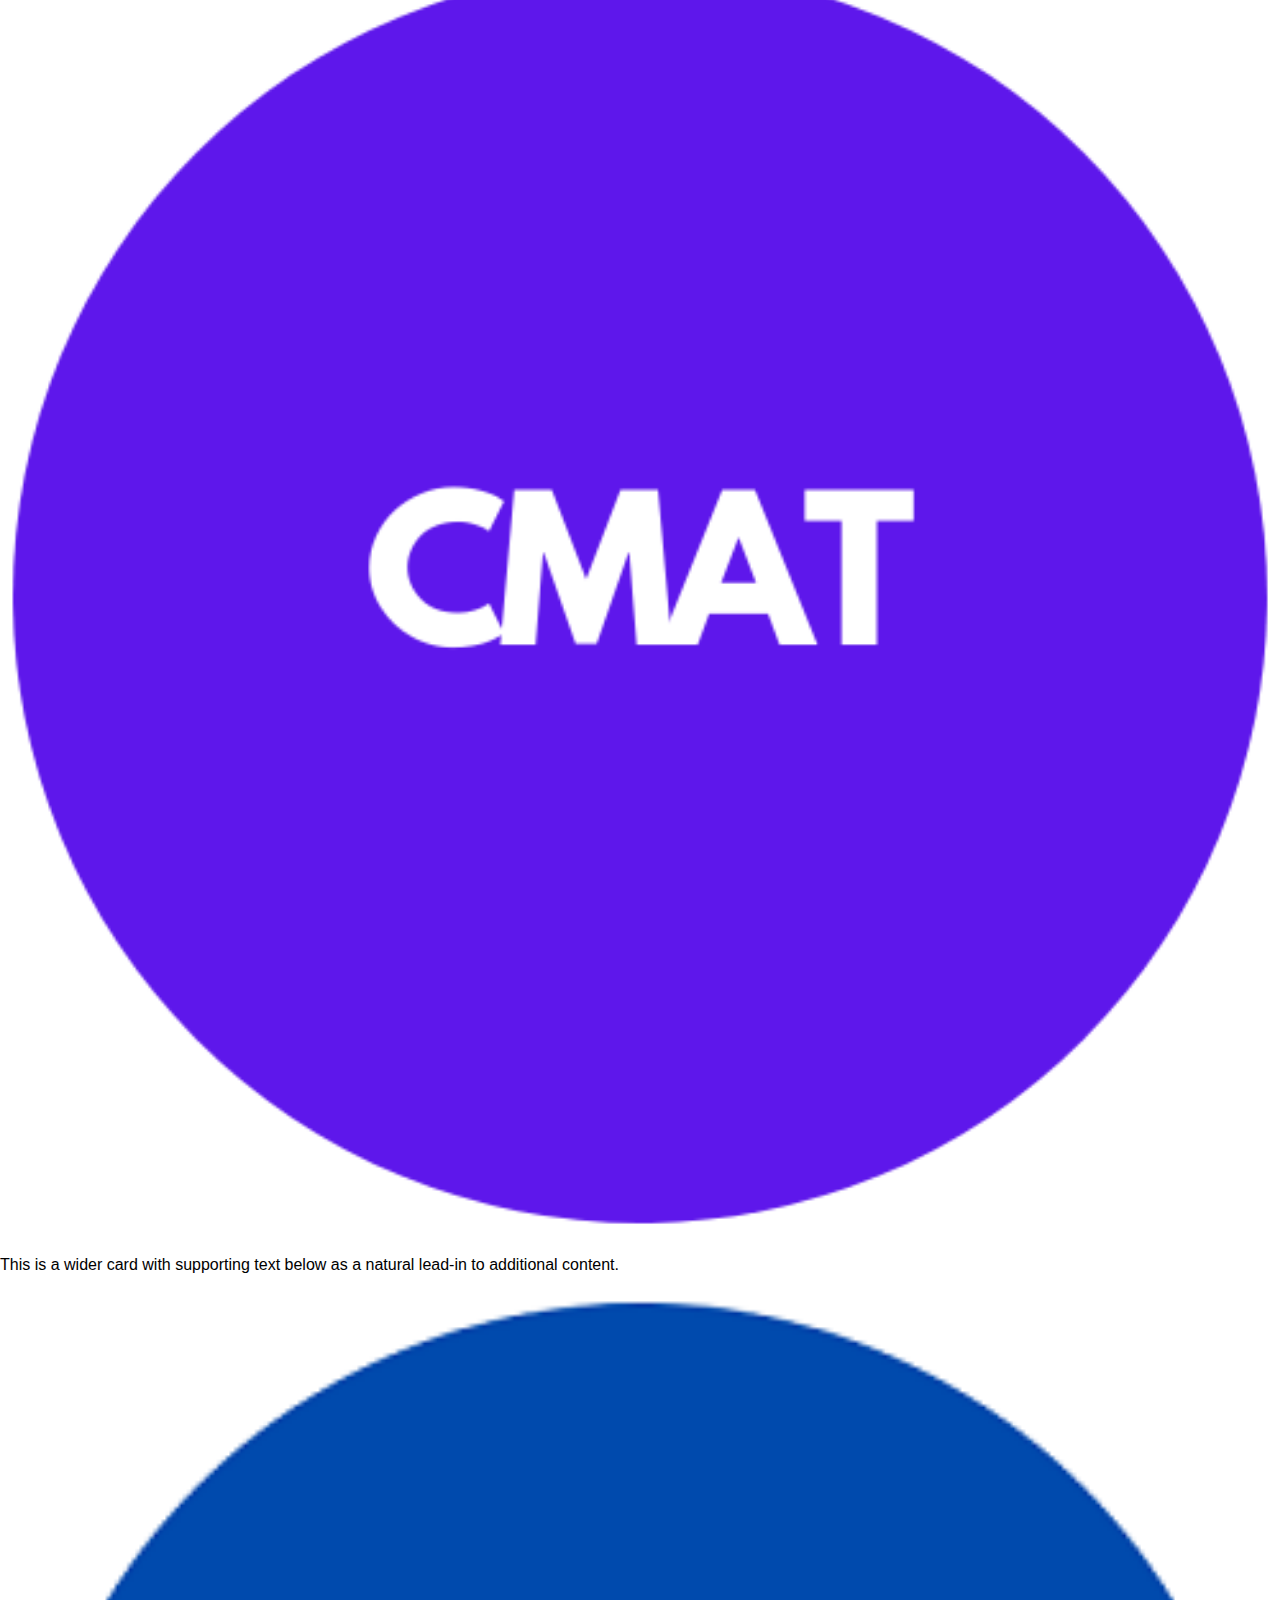
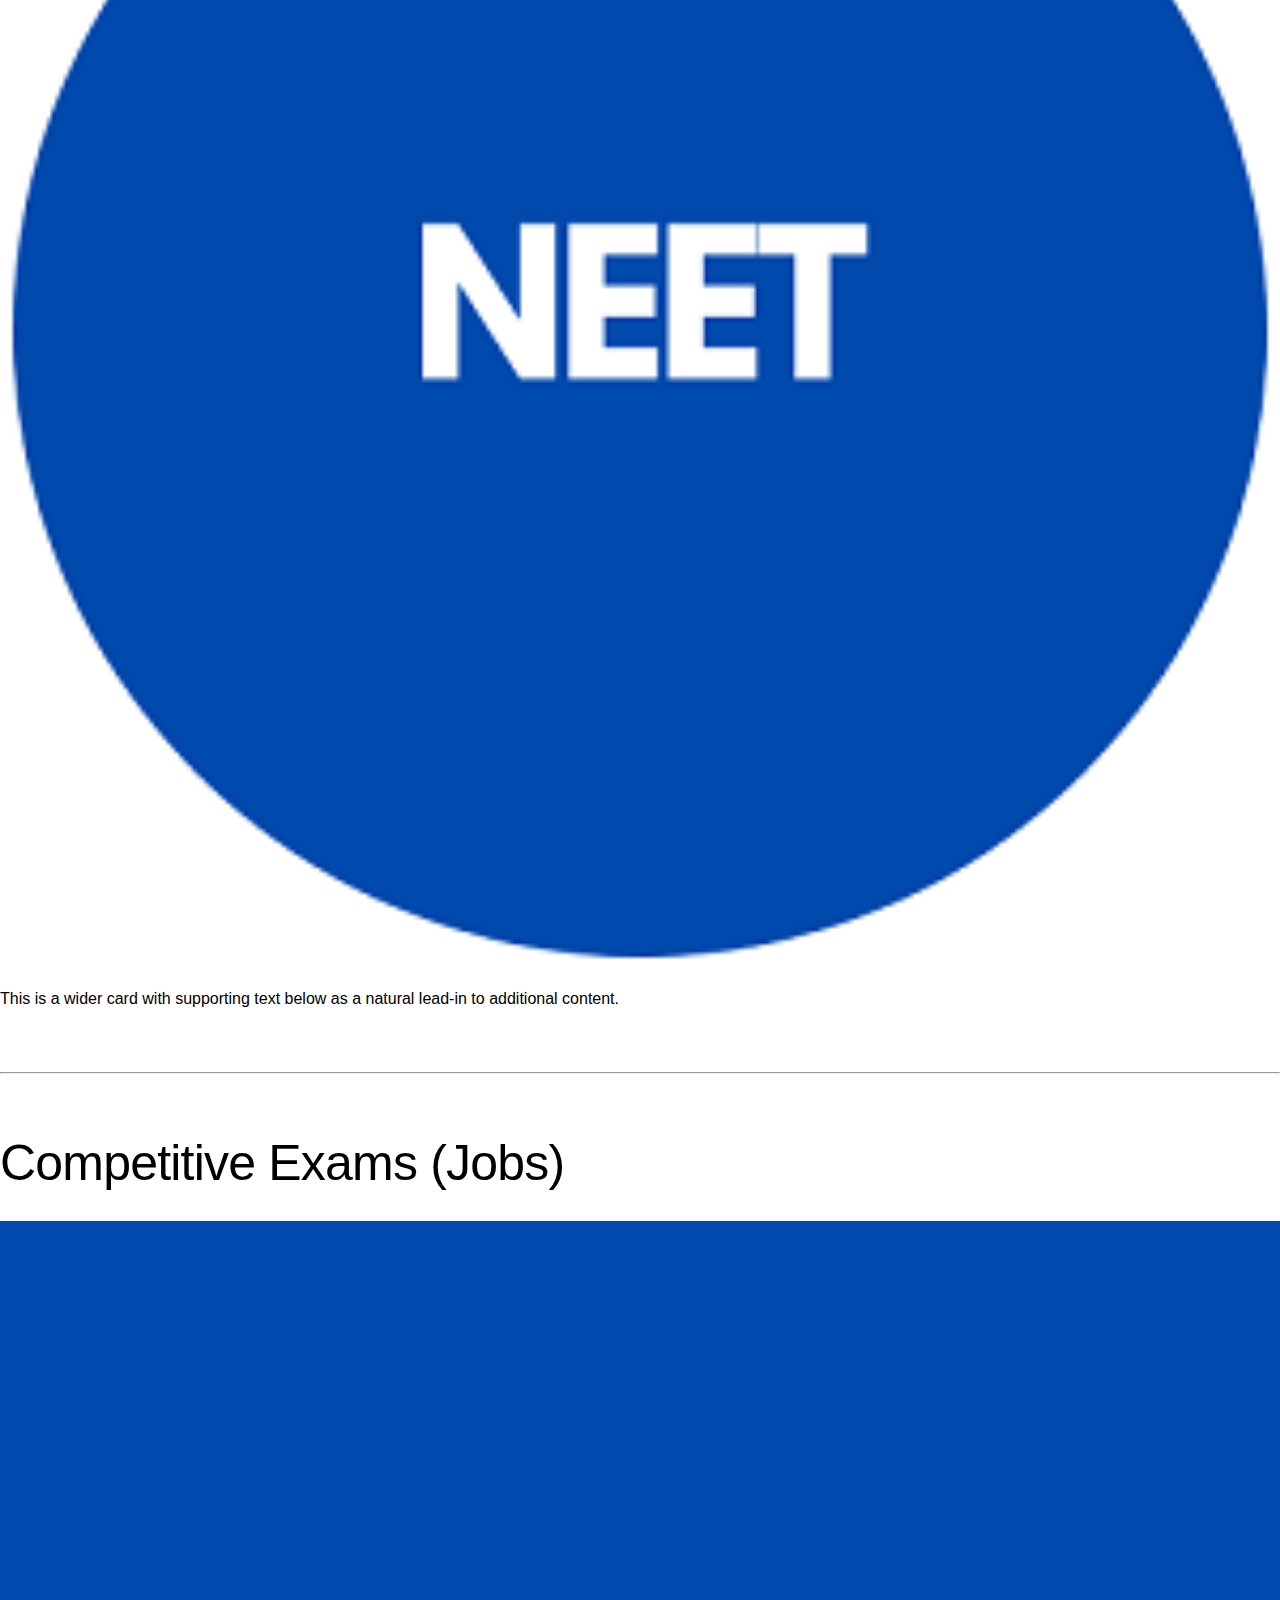
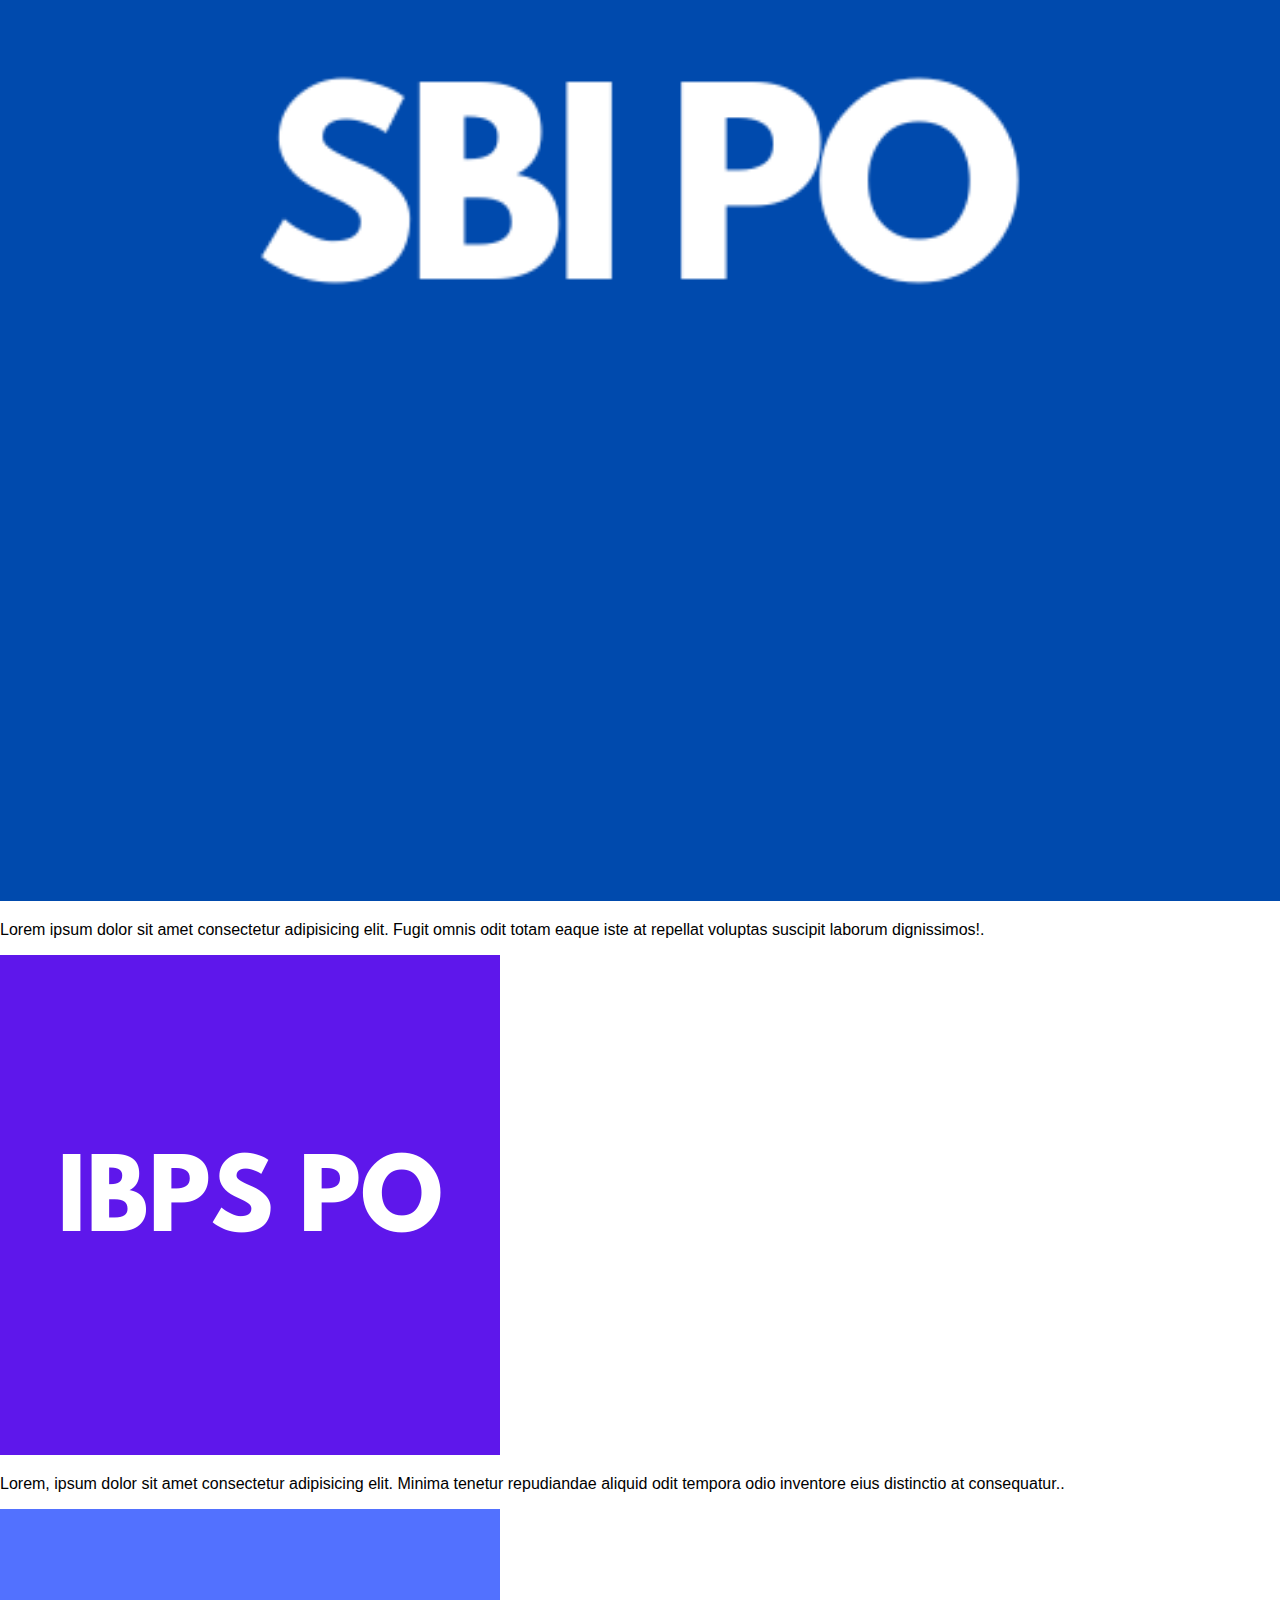
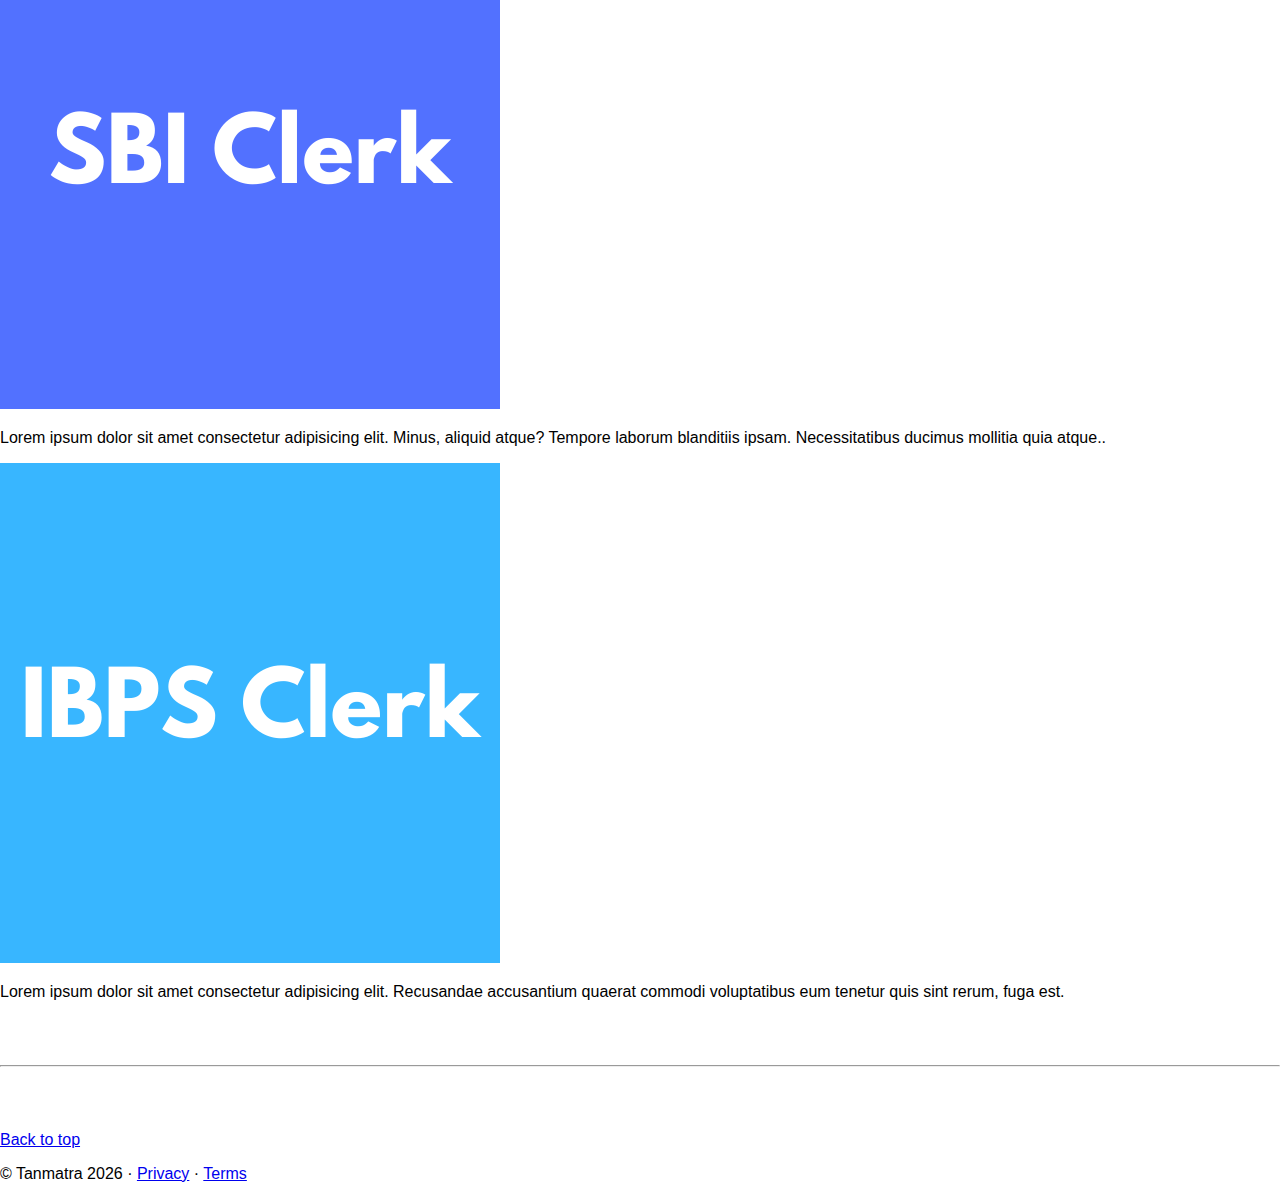
==== commit 549ec2b0: "policy and terms" ====
--- a/exam.html
+++ b/exam.html
@@ -55,7 +55,7 @@
 
     <!-- <main role="main"> -->
       <div class="container-fluid col-xxl-8 hero-container">
-        <div class="row flex-lg-row-reverse align-items-center hero-row">
+        <div class="row flex-lg-row-reverse align-items-center hero-row-int">
           
           <!-- <img src="assets/images/svg.svg" class="img-fluid" alt="Bootstrap Themes" width="1920" height="400" loading="lazy"> -->
           <div class="hero-img col-12 col-sm-12 col-lg-6 text-center zoom-in-out-box">
--- a/assets/css/style.css
+++ b/assets/css/style.css
@@ -42,17 +42,19 @@
 .hero-row{
     height: calc(100vh - 10px);
     padding: 1rem;
-    box-shadow: 1px 1px 2px 1px rgba(66, 70, 70, 0.45);
-    -webkit-box-shadow: 1px 1px 2px 1px rgba(66, 70, 70, 0.45);
-    -moz-box-shadow: 1px 1px 2px 1px rgba(66, 70, 70, 0.45);
+    box-shadow: rgba(13, 3, 17, 0.3) 0px 0px 0px 3px;
     
    
   }
+  .hero-row-int{
+    padding: 1rem;
+    height: calc(100vh - 150px);
+    box-shadow: 0px 0px 0px 2px rgba(66, 70, 70, 0.45);
+    -webkit-box-shadow: 0px 0px 0px 2px rgba(66, 70, 70, 0.45);
+    -moz-box-shadow: 0px 0px 0px 2px rgba(66, 70, 70, 0.45);
+  }
 
-
-
-
-  .featurette-divider {
+.featurette-divider {
     margin: 4rem 0; /* Space out the Bootstrap <hr> more */
   }
   
@@ -76,21 +78,18 @@
     } */
   
     .featurette-heading {
-      /* font-size: 50px; */
       font-size: 50px;
-      /* text-transform: uppercase; */
+      
     }
   }
   
   @media (min-width: 62em) {
     .featurette-heading {
-      /* margin-top: 7rem; */
       margin-top: 2rem;
     }
   }
 
   .back-to-top{
-      /* position: fixed-bottom; */
     position: fixed;
     bottom: 10px;
     float:right !important;
@@ -109,15 +108,15 @@
   }
   .v-card{
     min-height: 300px;
-    transition: 0.2s;
+    transition: 0.25s ease;
     
 
   }
-  /* .h-card{
-    box-shadow: 0 1px 3px 0 rgb(0 0 0 / 20%),0 1px 1px 0 rgb(0 0 0 / 14%),0 2px 1px -1px rgb(0 0 0 / 12%);
-    transition: box-shadow .25s ease;
+  .h-card{
+    /* box-shadow: 0 1px 3px 0 rgb(0 0 0 / 20%),0 1px 1px 0 rgb(0 0 0 / 14%),0 2px 1px -1px rgb(0 0 0 / 12%); */
+    transition: 0.25s ease;
 
-  } */
+  }
 
   .h-card:hover {
     /* box-shadow: 1px 1px 2px 1px rgba(66, 70, 70, 0.45);
@@ -126,8 +125,9 @@
     box-shadow: 0px 0px 16px -3px rgba(33,29,29,0.63);
     -webkit-box-shadow: 0px 0px 16px -3px rgba(33,29,29,0.63);
     -moz-box-shadow: 0px 0px 16px -3px rgba(33,29,29,0.63);
-    transform: scale(1.02, 1.02);
-    transition: 0.4s ease-out;
+    transform: scale(1.05, 1.05);
+    /* transition: 0.5s; */
+    cursor: pointer;
     
 
   }
@@ -143,8 +143,9 @@
     box-shadow: 0px 0px 16px -3px rgba(33,29,29,0.63);
     -webkit-box-shadow: 0px 0px 16px -3px rgba(33,29,29,0.63);
     -moz-box-shadow: 0px 0px 16px -3px rgba(33,29,29,0.63);
-    transform: scale(1.05, 1.05);
-    transition: 0.3s;
+    transform: scale(1.03, 1.03);
+    /* transition: 0.4s; */
+    cursor: pointer;
 
   }
   
@@ -159,4 +160,8 @@
   
 
   }
+
+  
+
+
  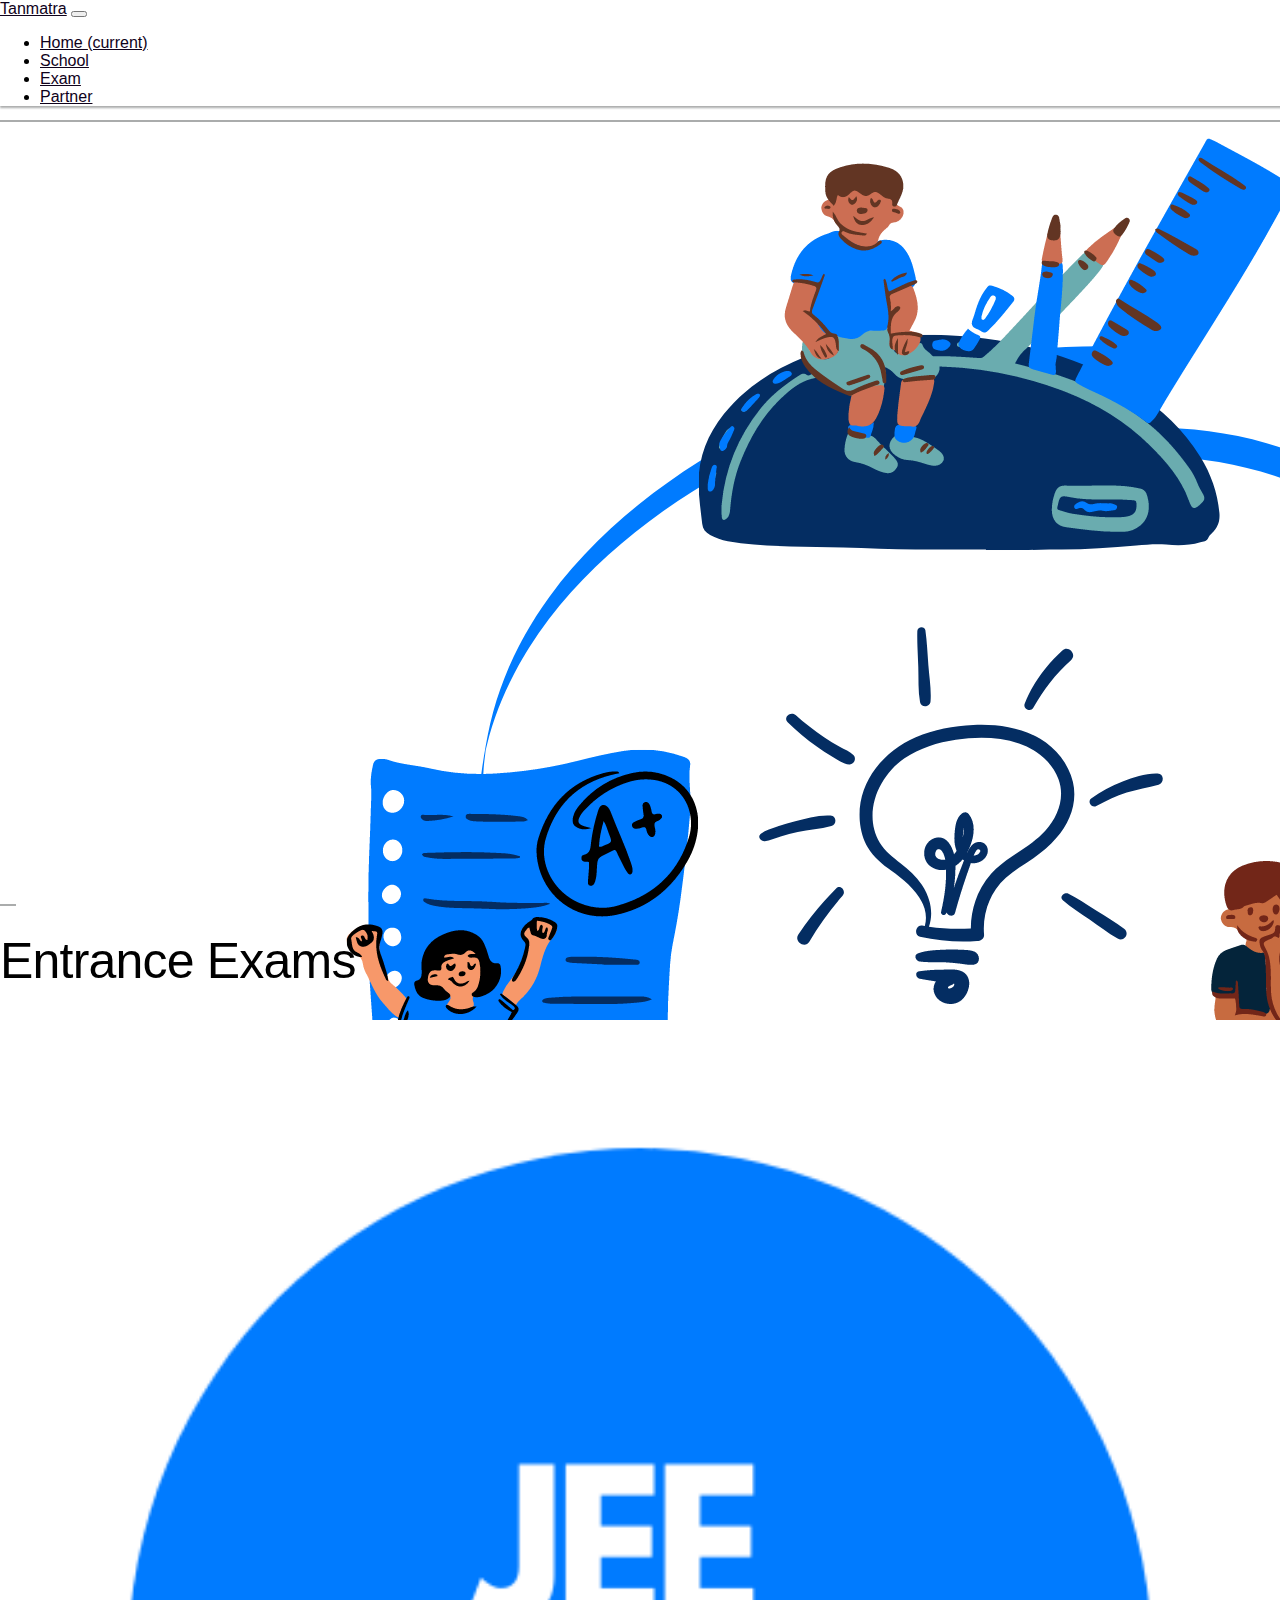
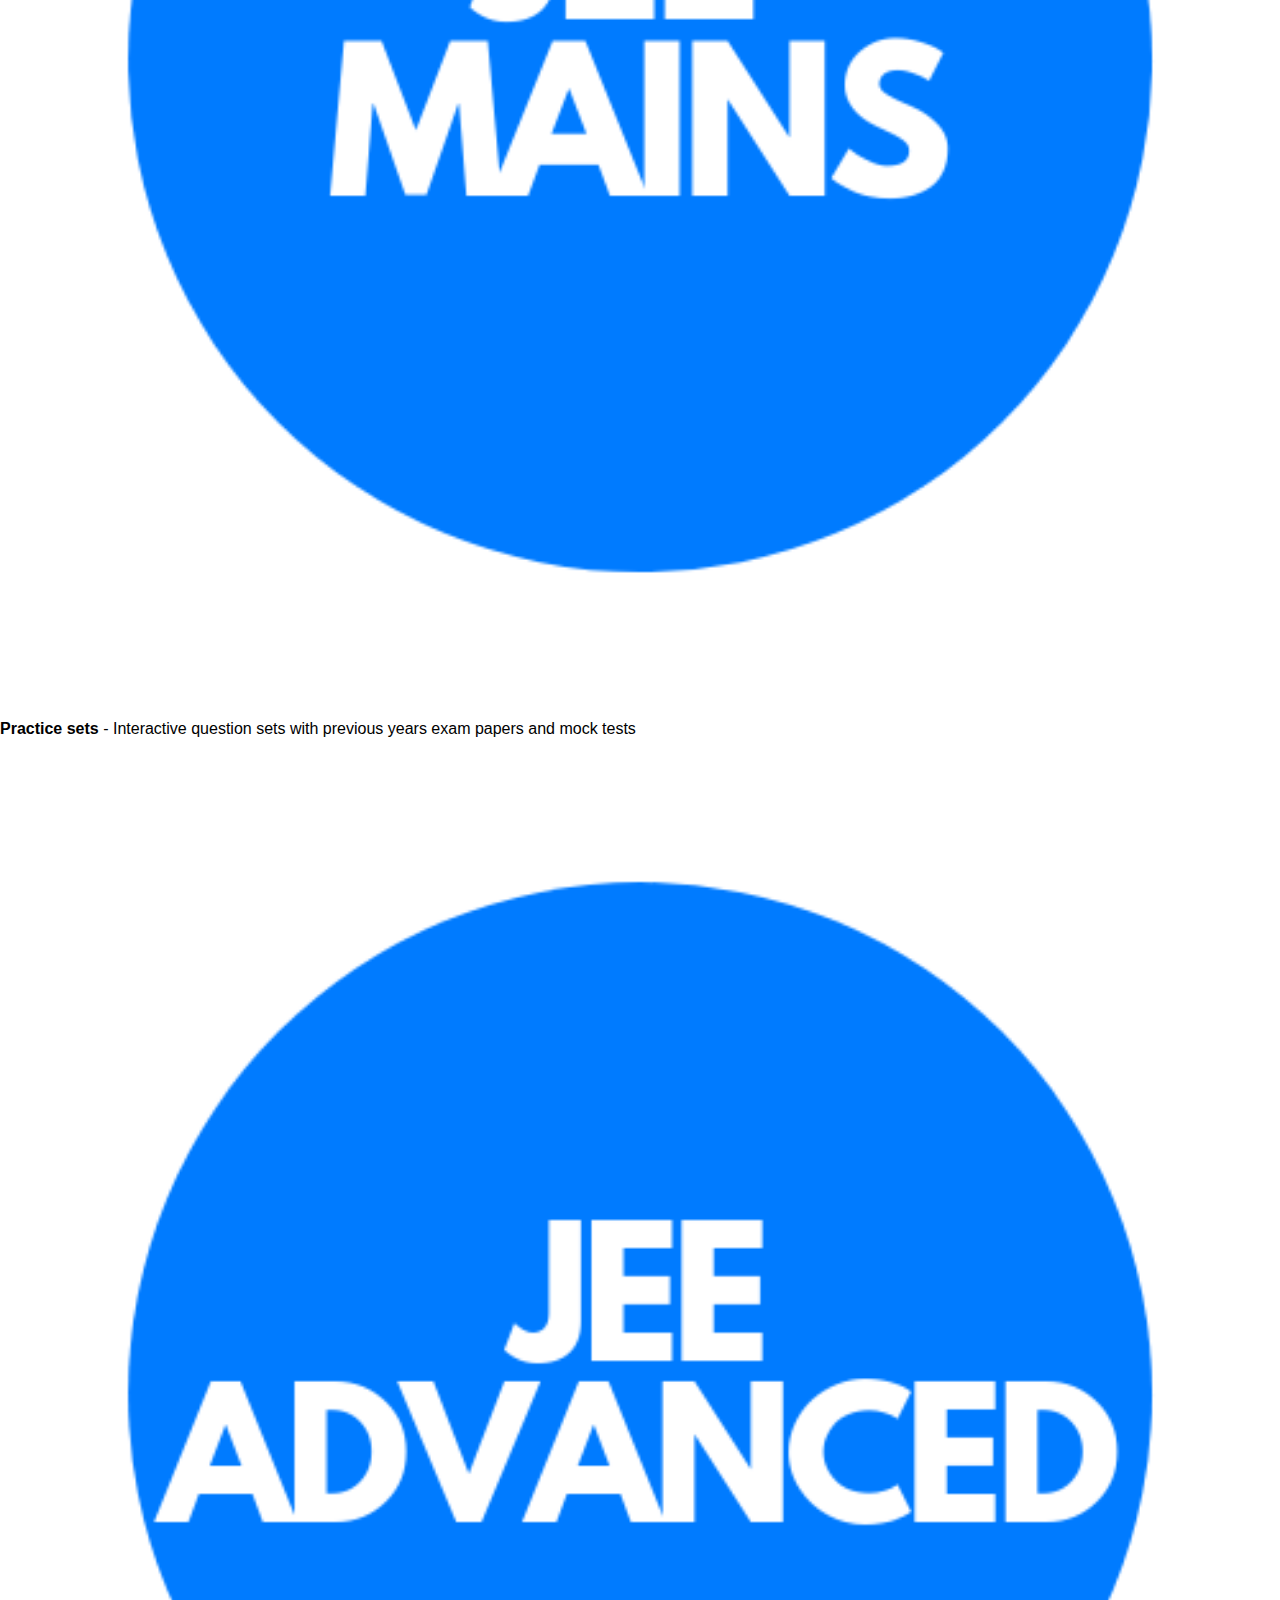
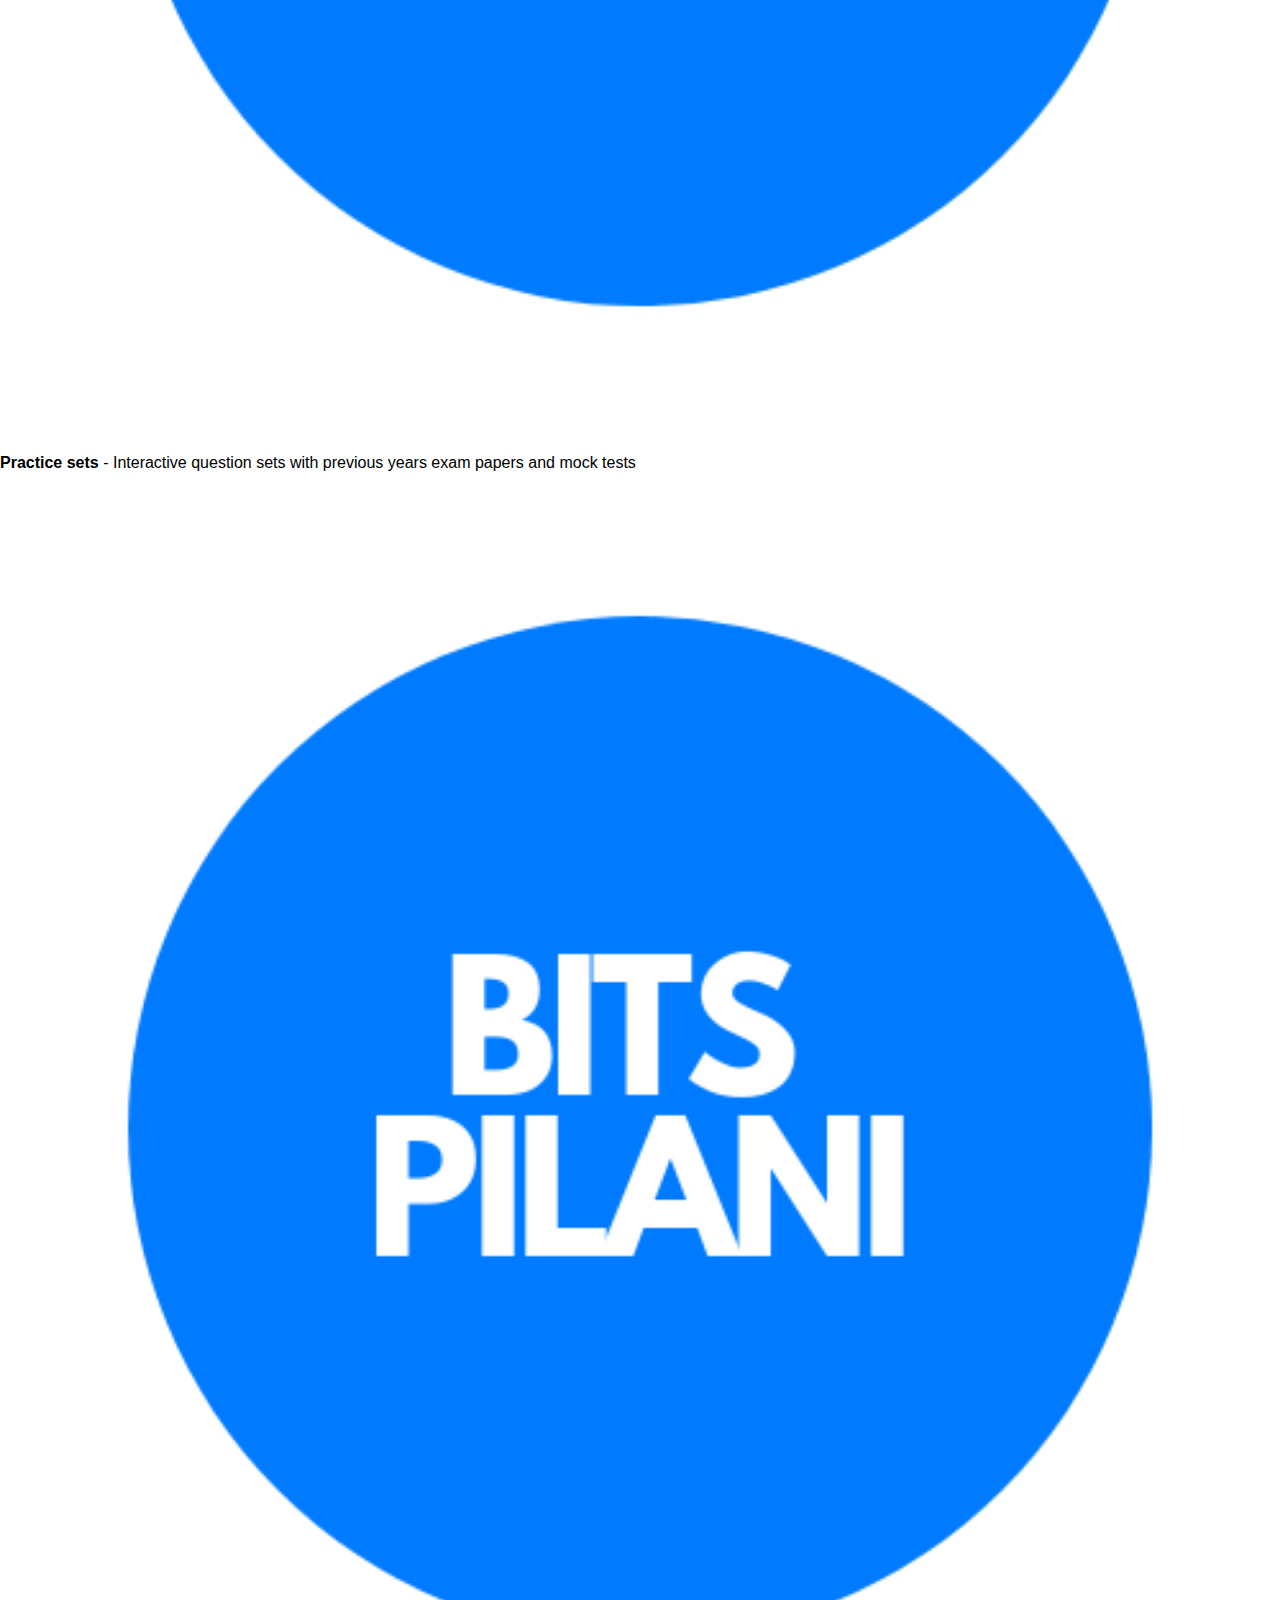
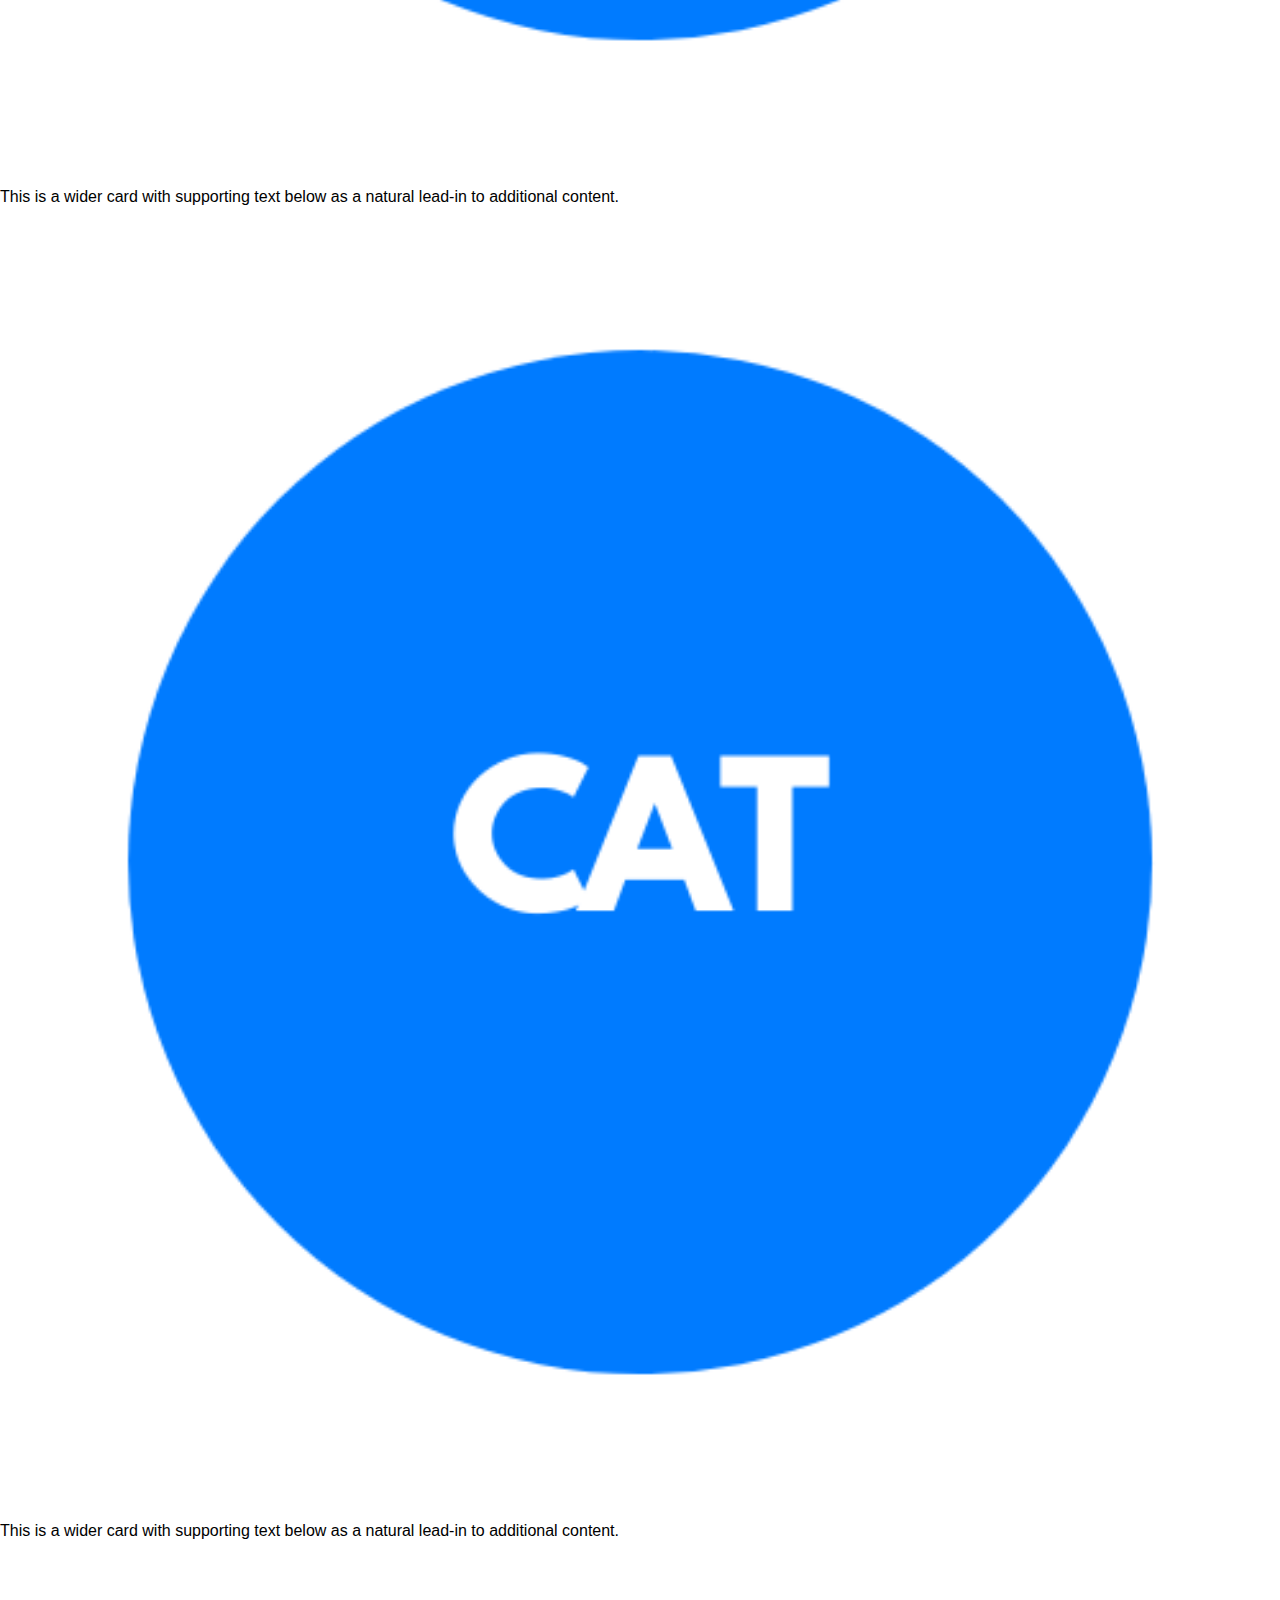
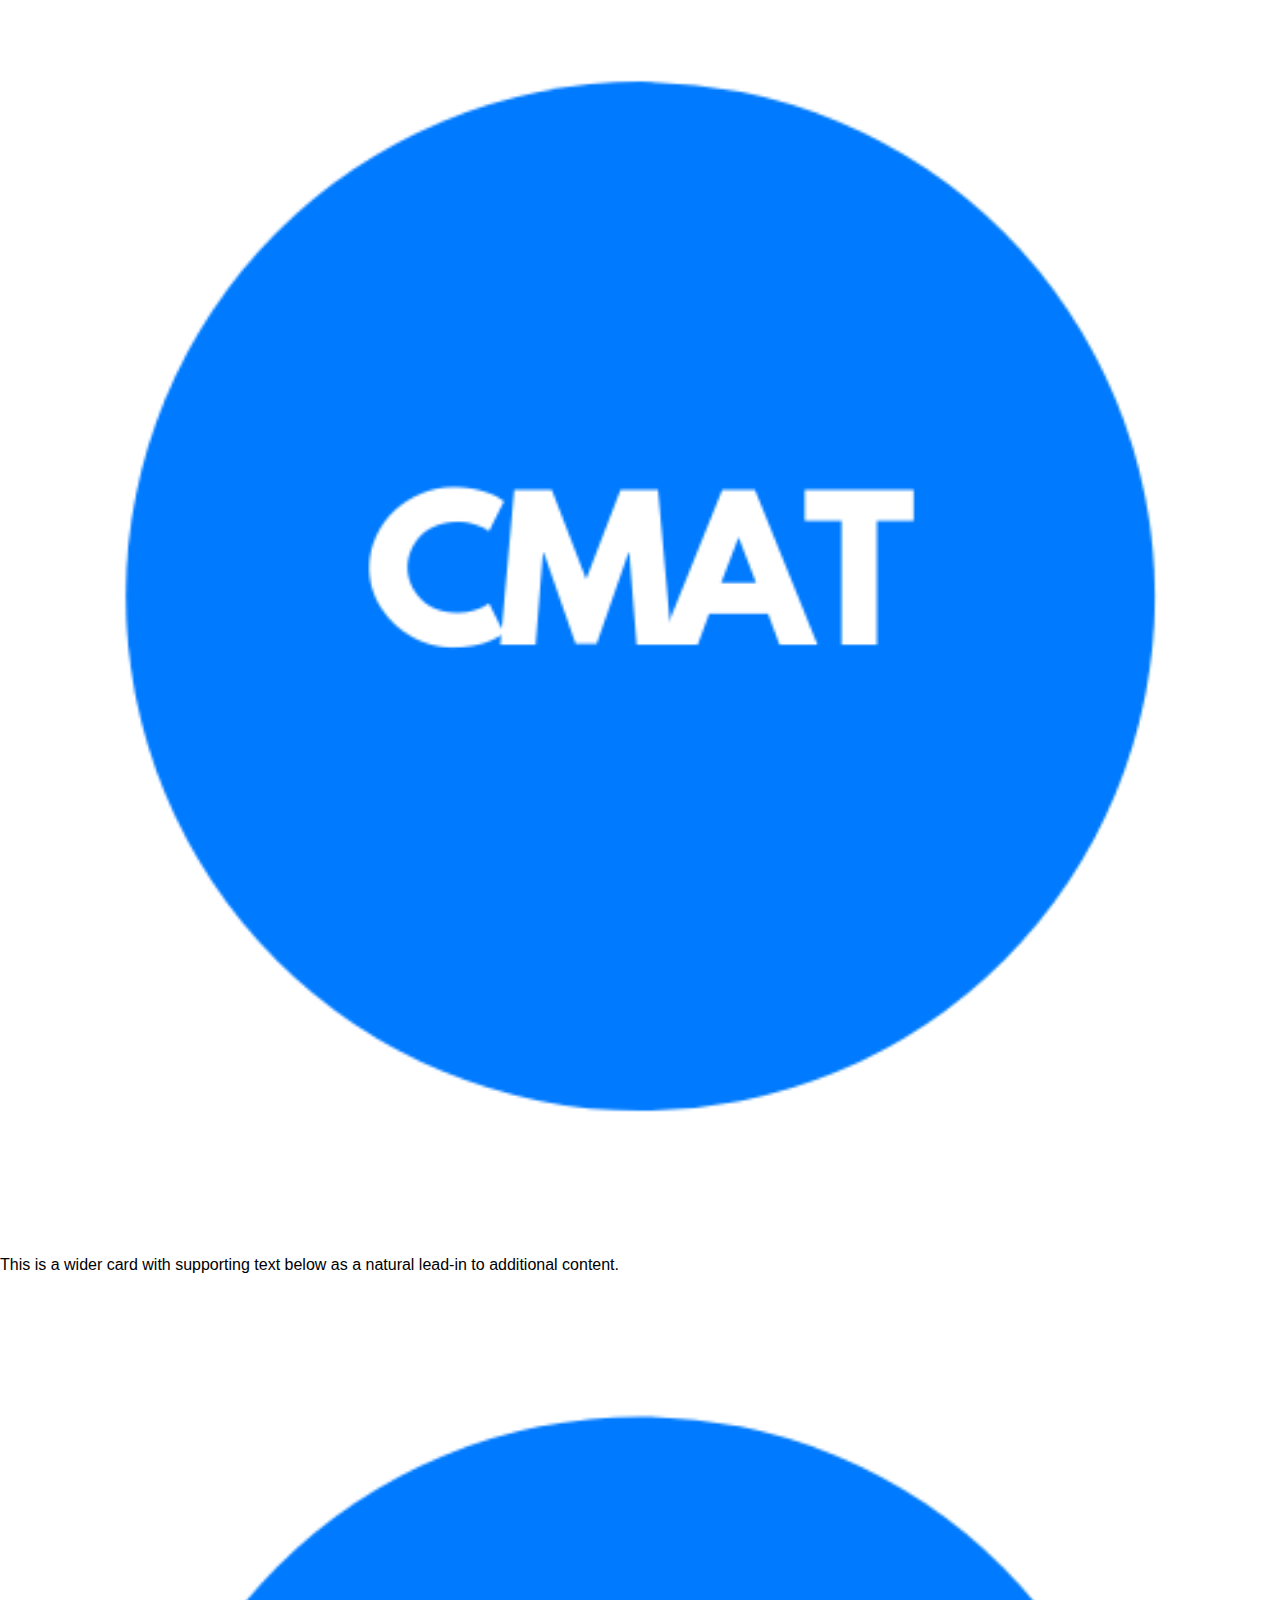
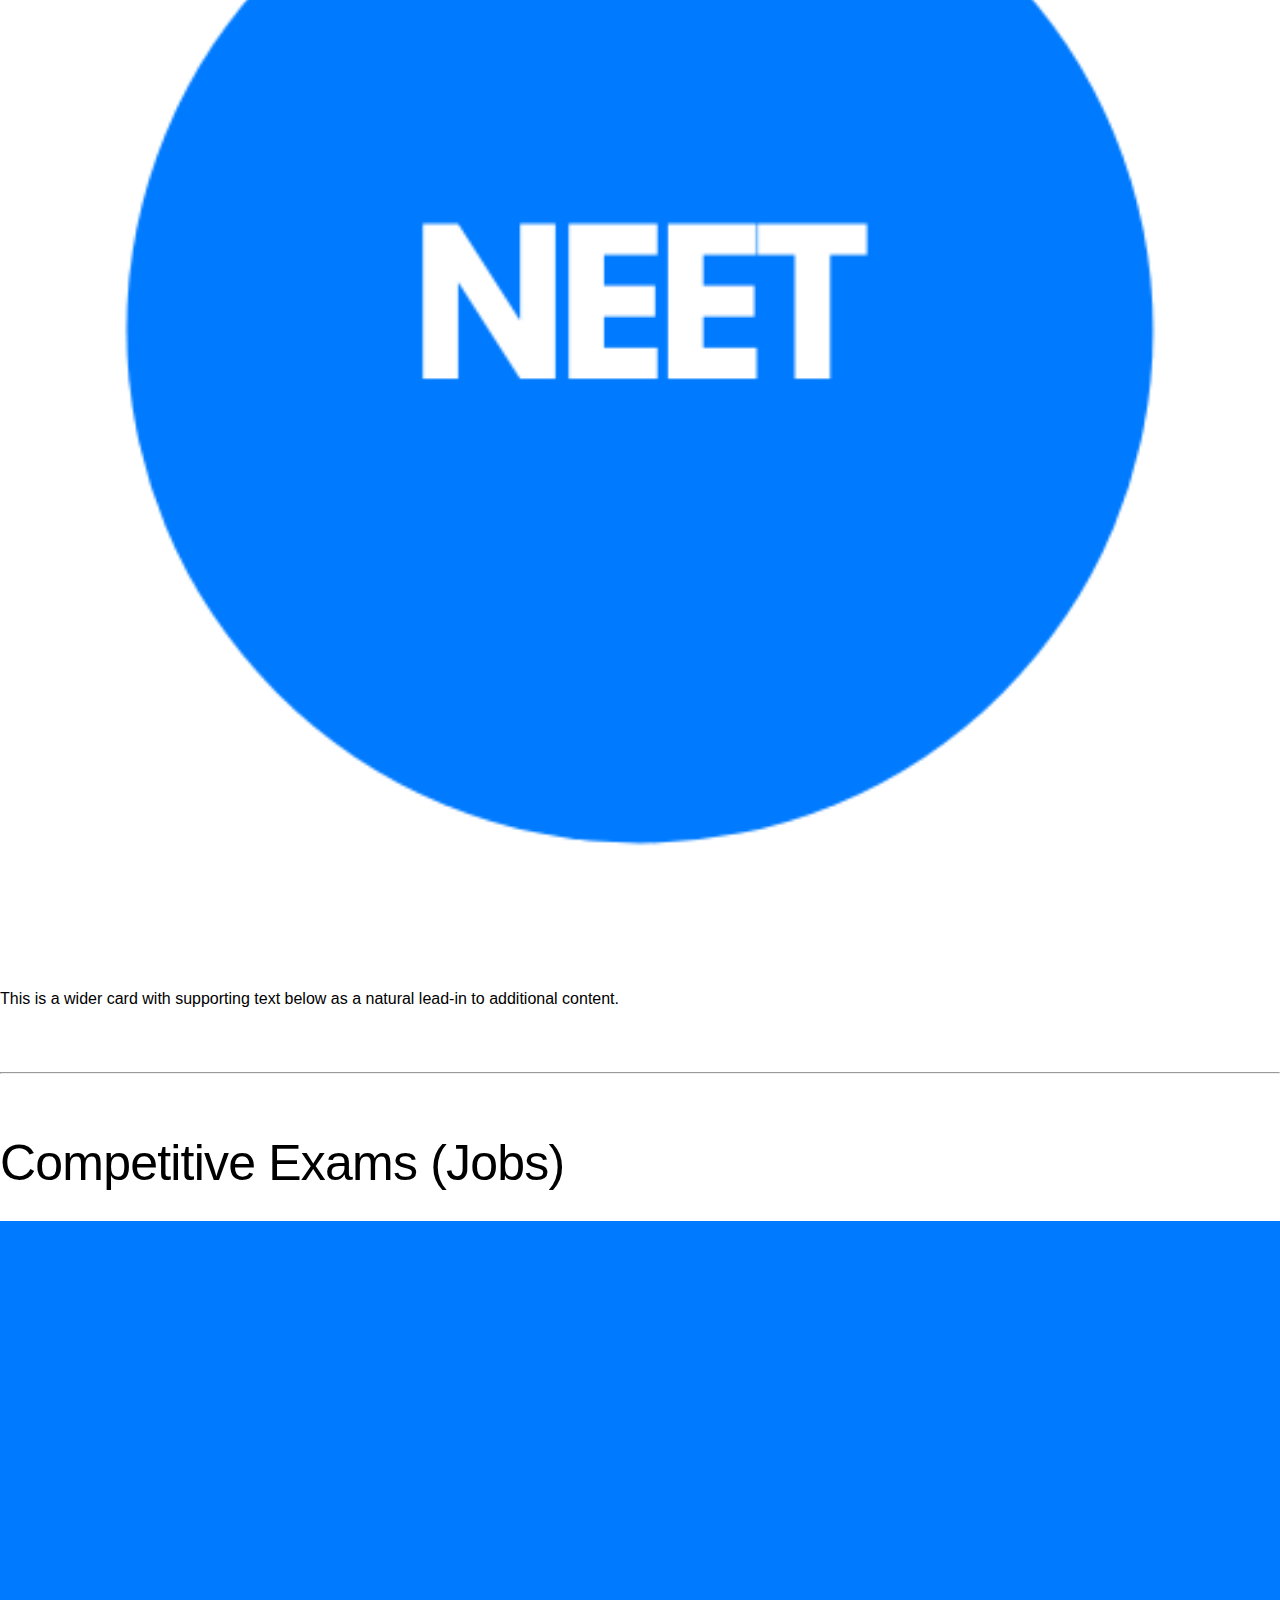
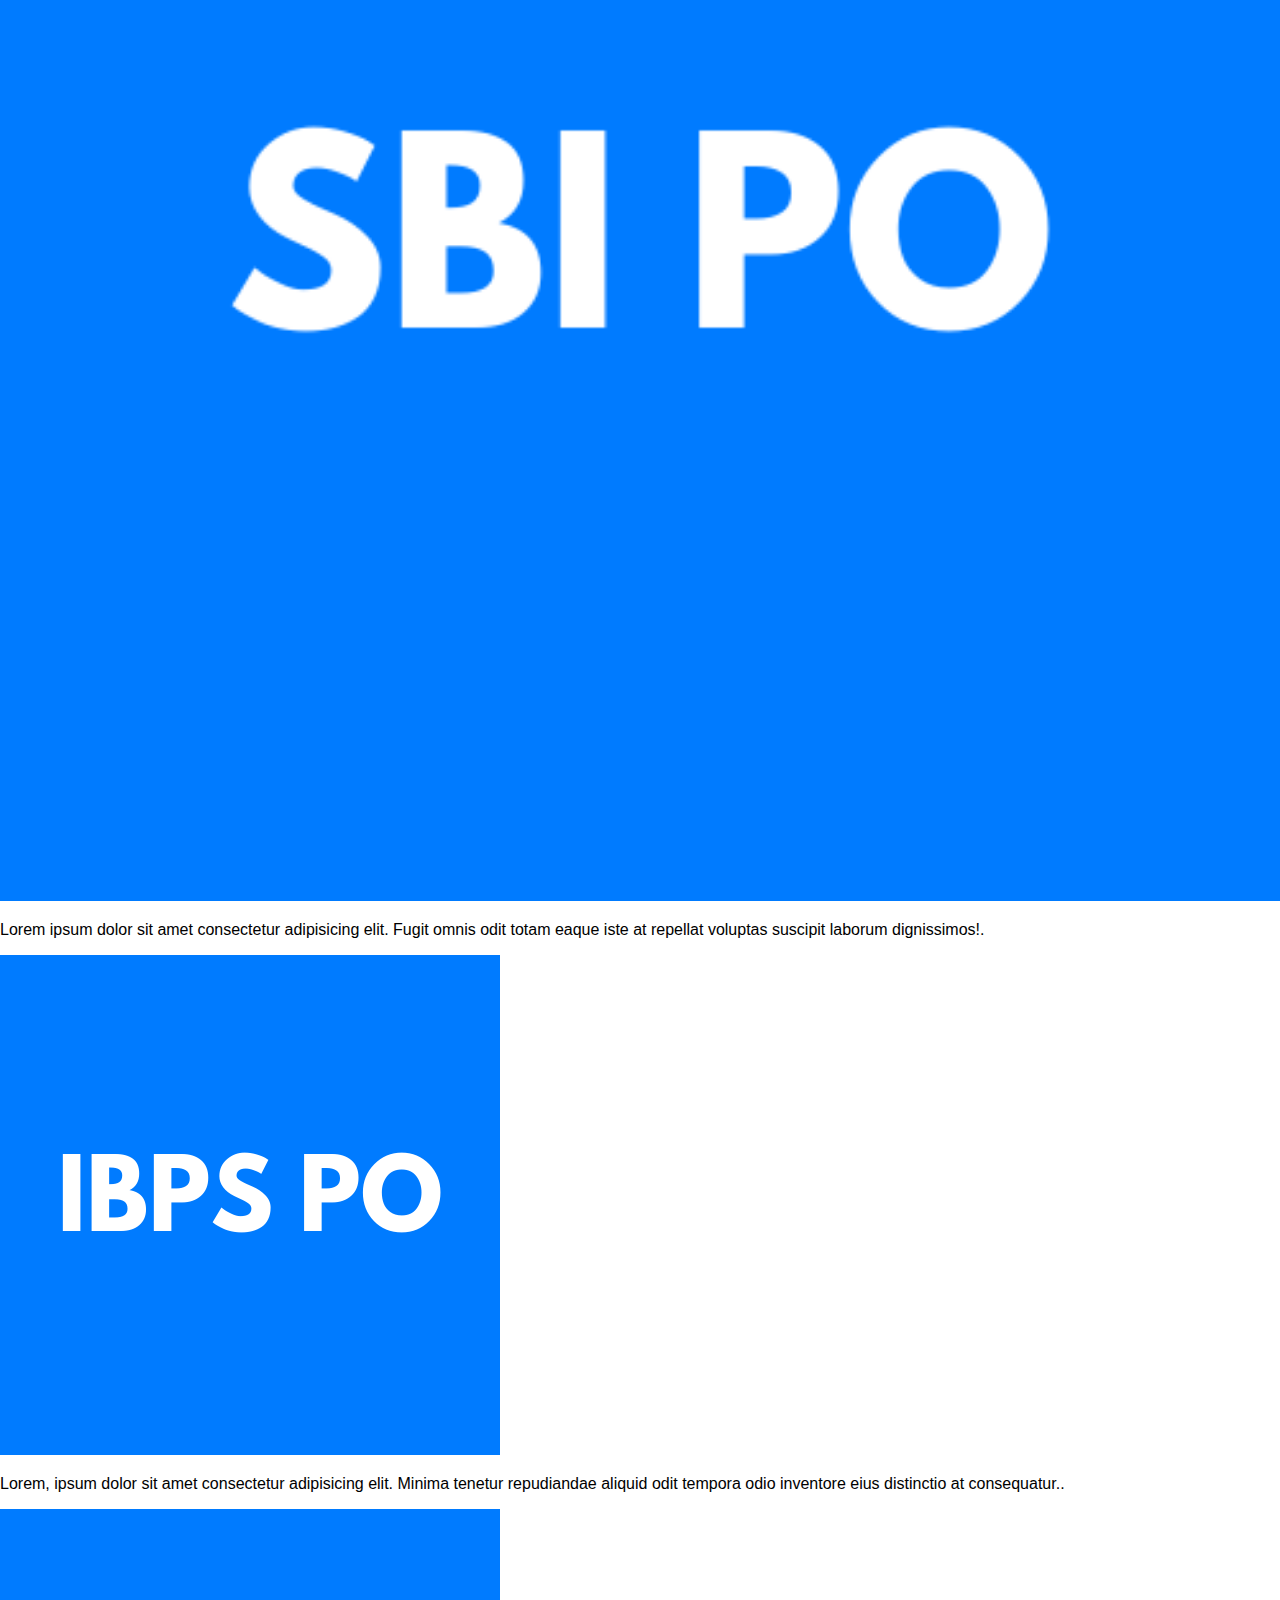
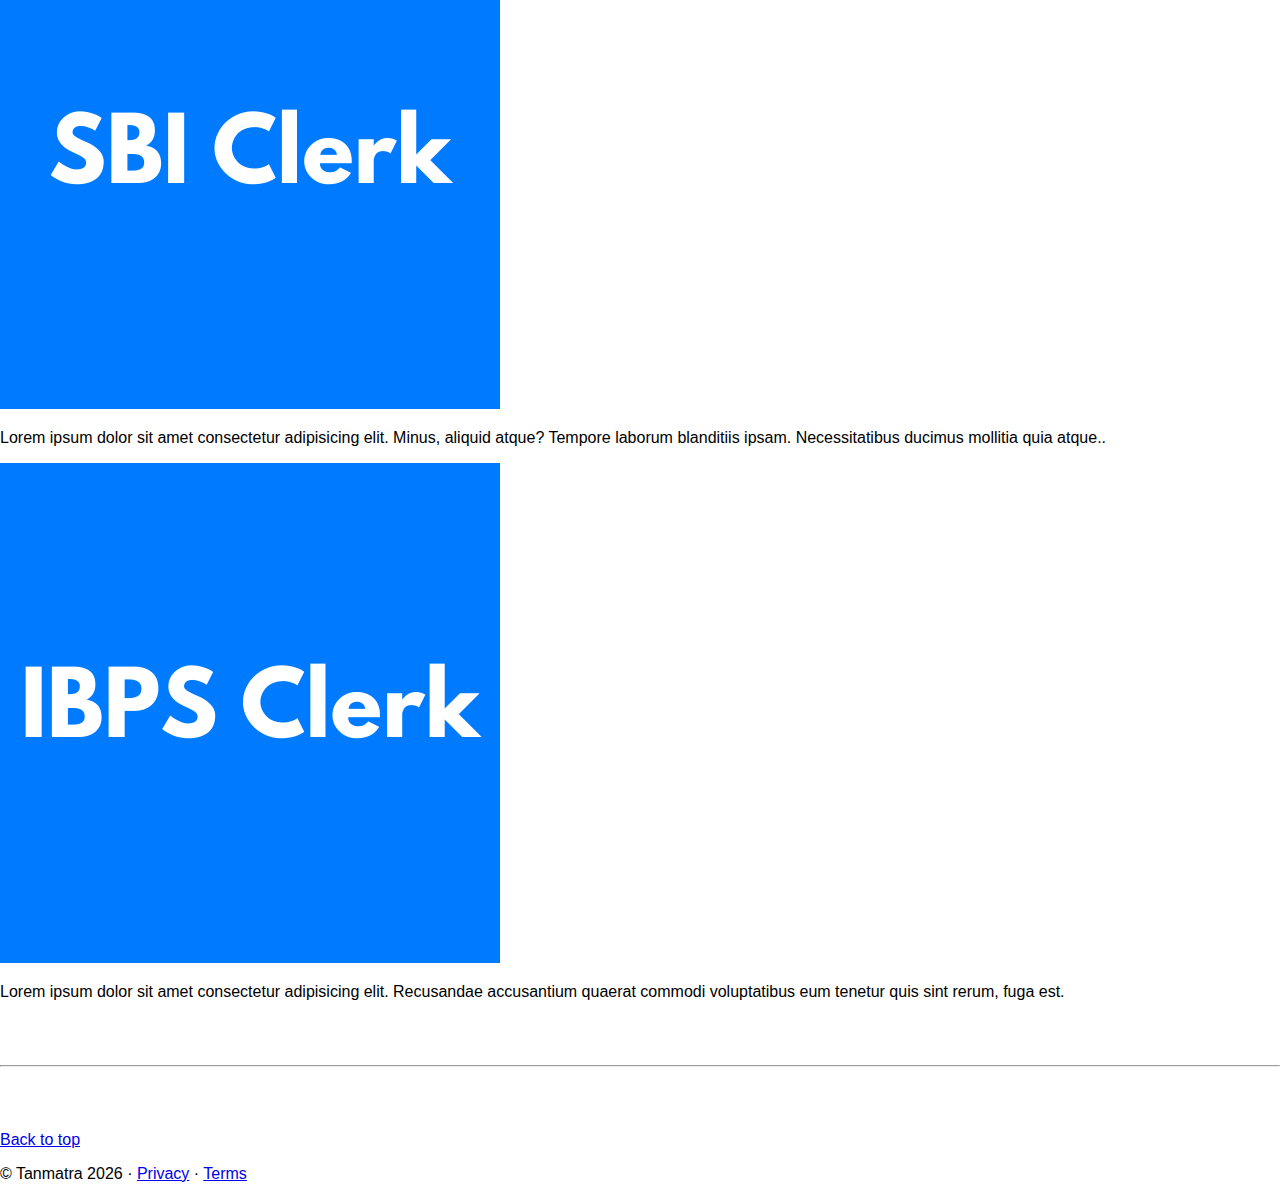
==== commit 4b888884: "update icons" ====
--- a/exam.html
+++ b/exam.html
@@ -5,7 +5,7 @@
     <meta name="viewport" content="width=device-width, initial-scale=1, shrink-to-fit=no">
     <meta name="description" content="">
     <meta name="author" content="">
-    <link rel="icon" href="assets/images/favicon.ico">
+    <link rel="icon" href="assets/images/tanmatra-favicon.ico">
 
     <title>Tanmatra | Exam</title>
 
@@ -68,7 +68,7 @@
               <!-- <h3 class="display-5 lh-1 mb-3">World class content created for you</h3> -->
               <p class="lead text-center"><b>Unlimited</b> practice sets to prepare for various extrance and competitive exams.</p>
               <div class="d-grid text-center">
-                <a type="button" href="#entrance-exams" role="button" class="btn btn-primary btn-lg px-4 me-md-2">Learn More...</a>
+                <a type="button" href="#entrance-exams" role="button" class="btn btn-primary btn-lg px-4 mr-md-2">Learn More...</a>
                 <!-- <button type="button" class="btn btn-outline-secondary btn-lg px-4">Default</button> -->
               </div>
             </div>
@@ -181,7 +181,7 @@
         <div class="row row-cols-1 row-cols-md-4">
           <div class="col mb-4">
             <div class="card v-card">
-              <img src="assets/images/sbi-logo.png" class="card-img-top" width="100%" alt="sbi-logo.png">
+              <img src="assets/images/sbi-po.png" class="card-img-top" width="100%" alt="sbi-logo.png">
               <div class="card-body">
                 <!-- <h5 class="card-title">SBI PO</h5> -->
                 <p class="card-text text-justify">Lorem ipsum dolor sit amet consectetur adipisicing elit. Fugit omnis odit totam eaque iste at repellat voluptas suscipit laborum dignissimos!.</p>
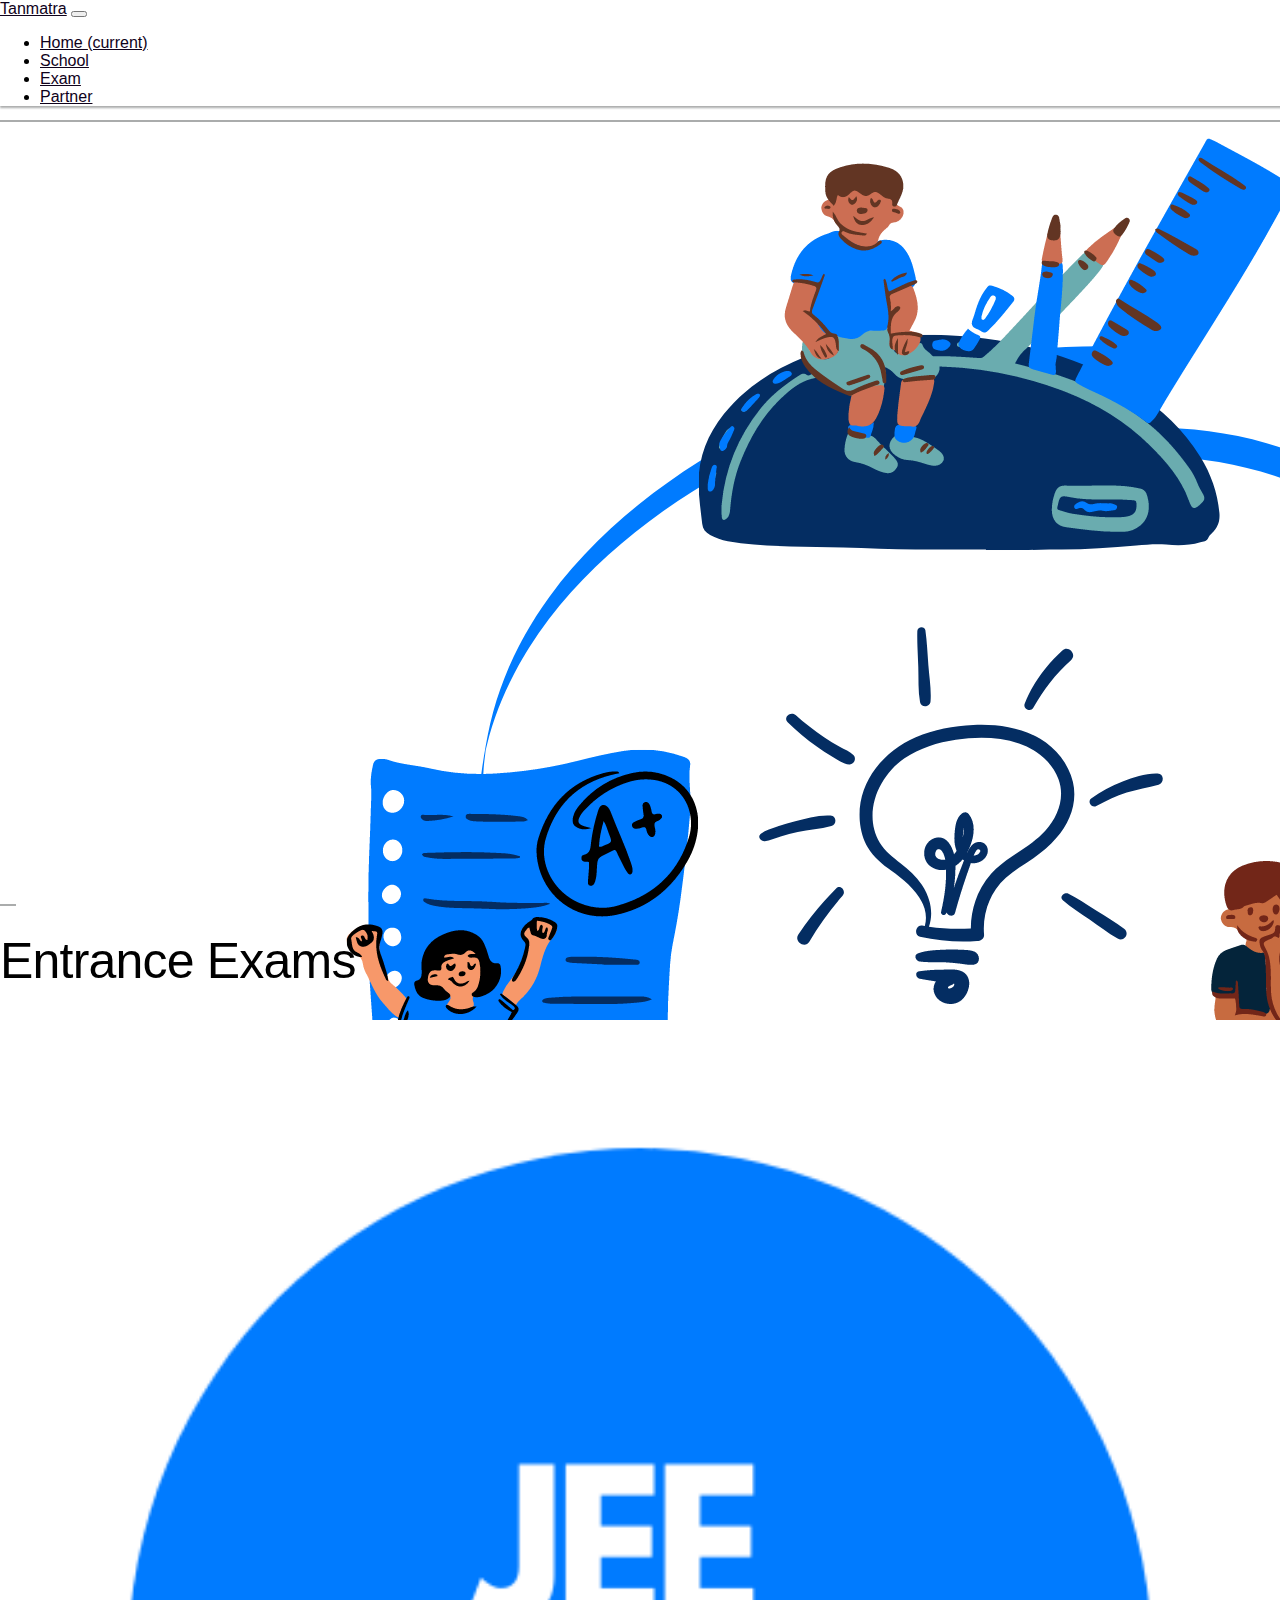
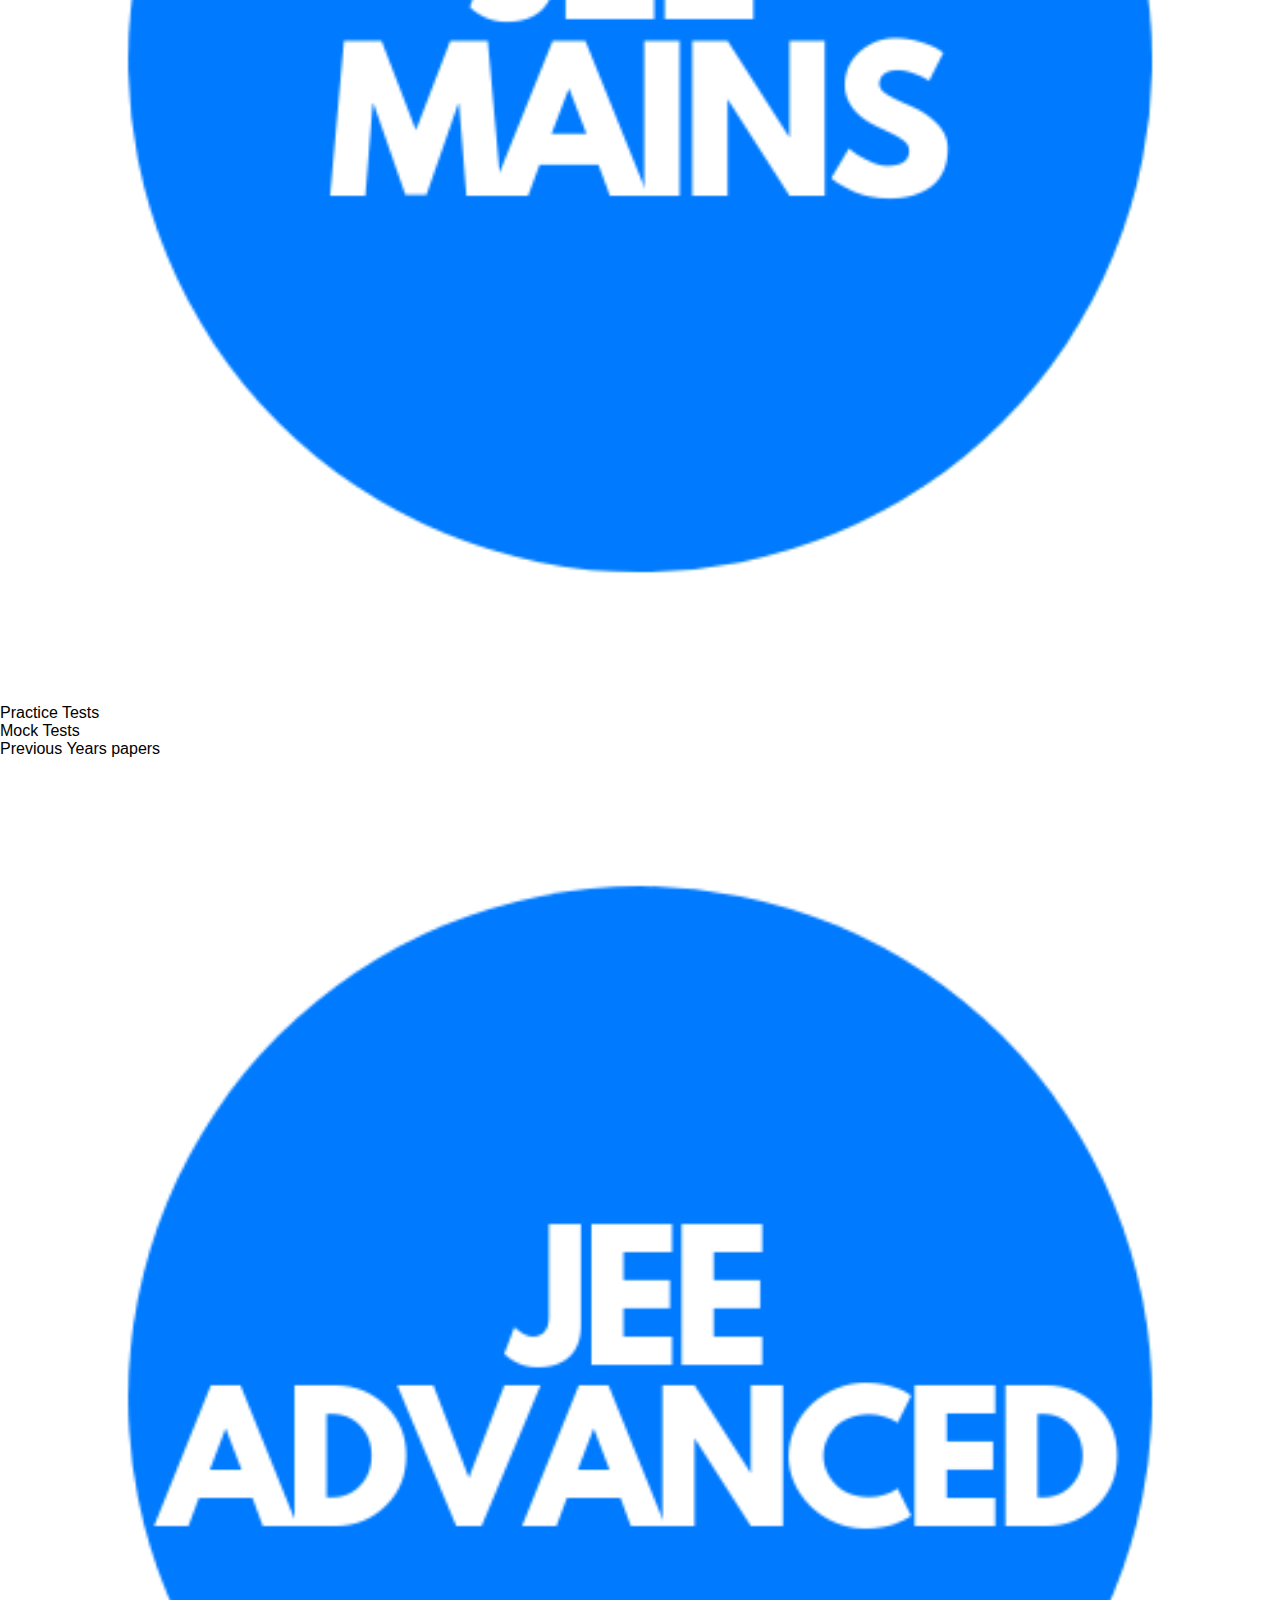
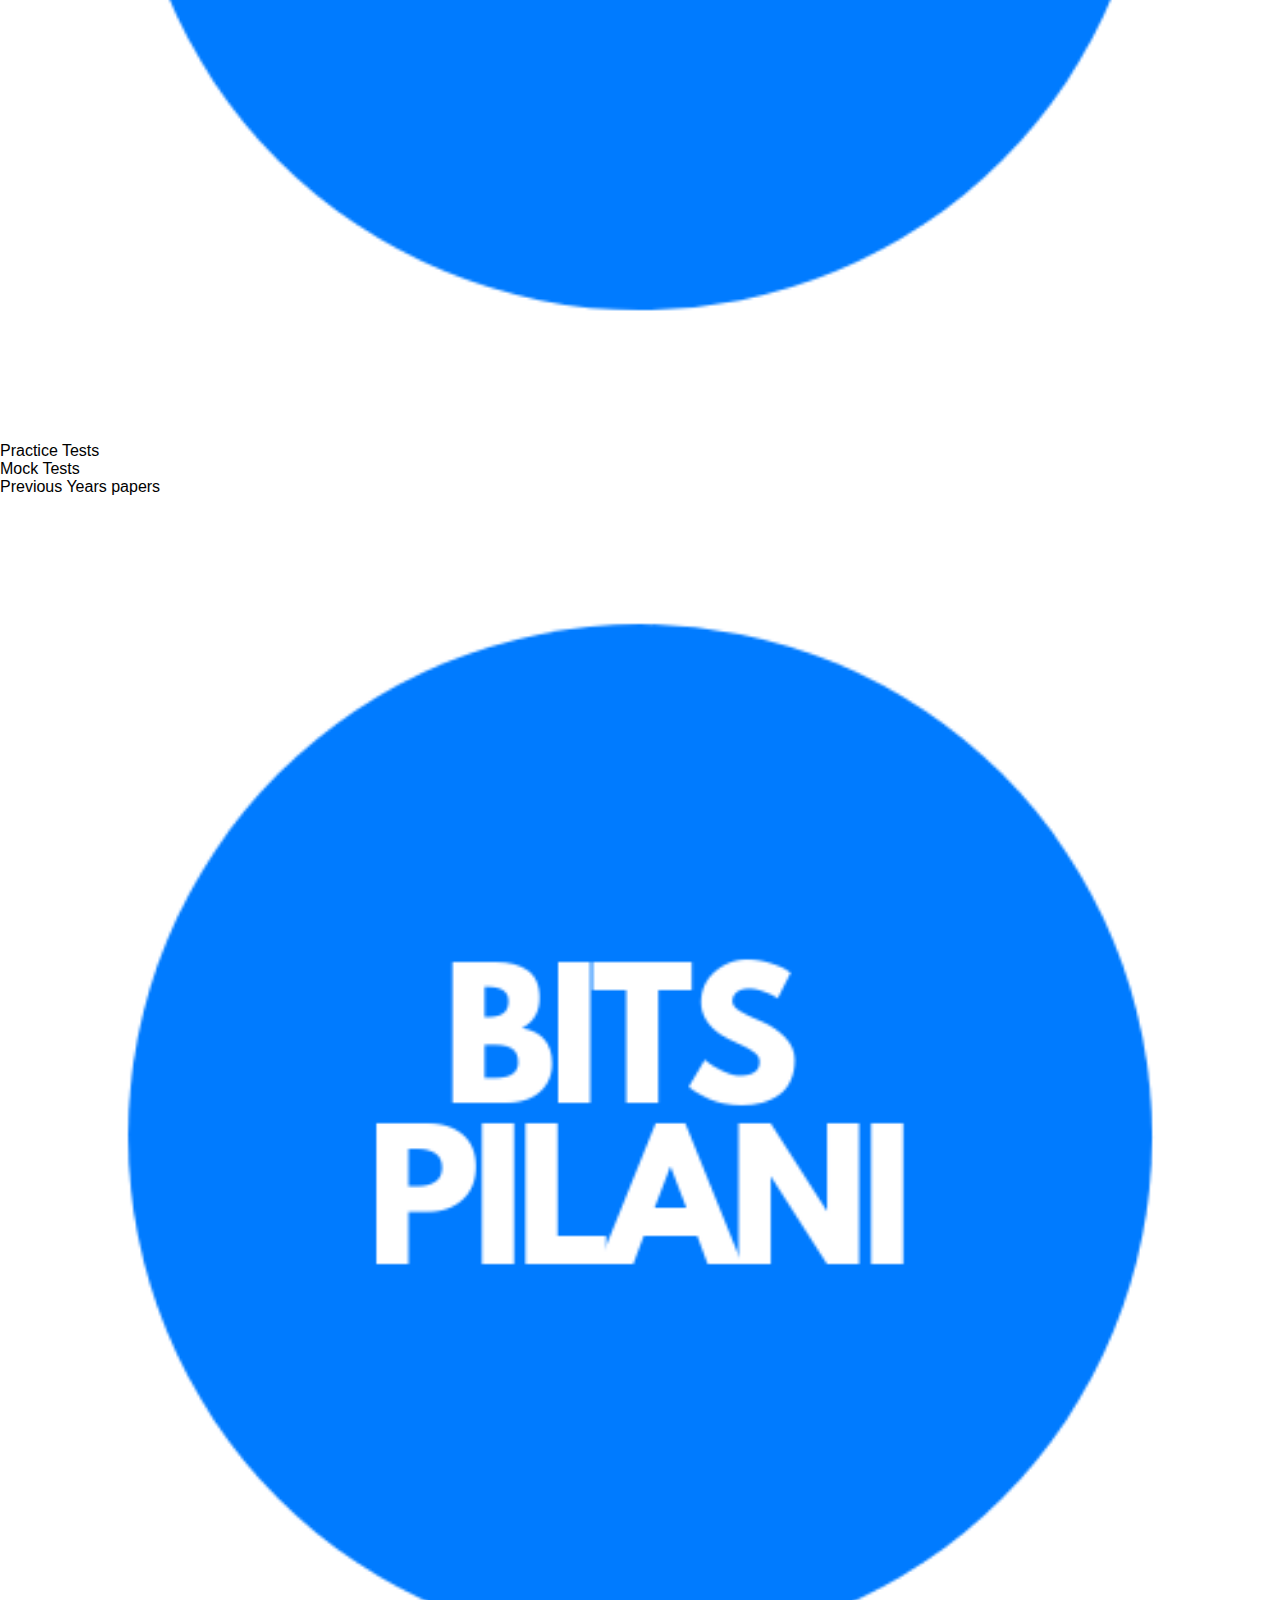
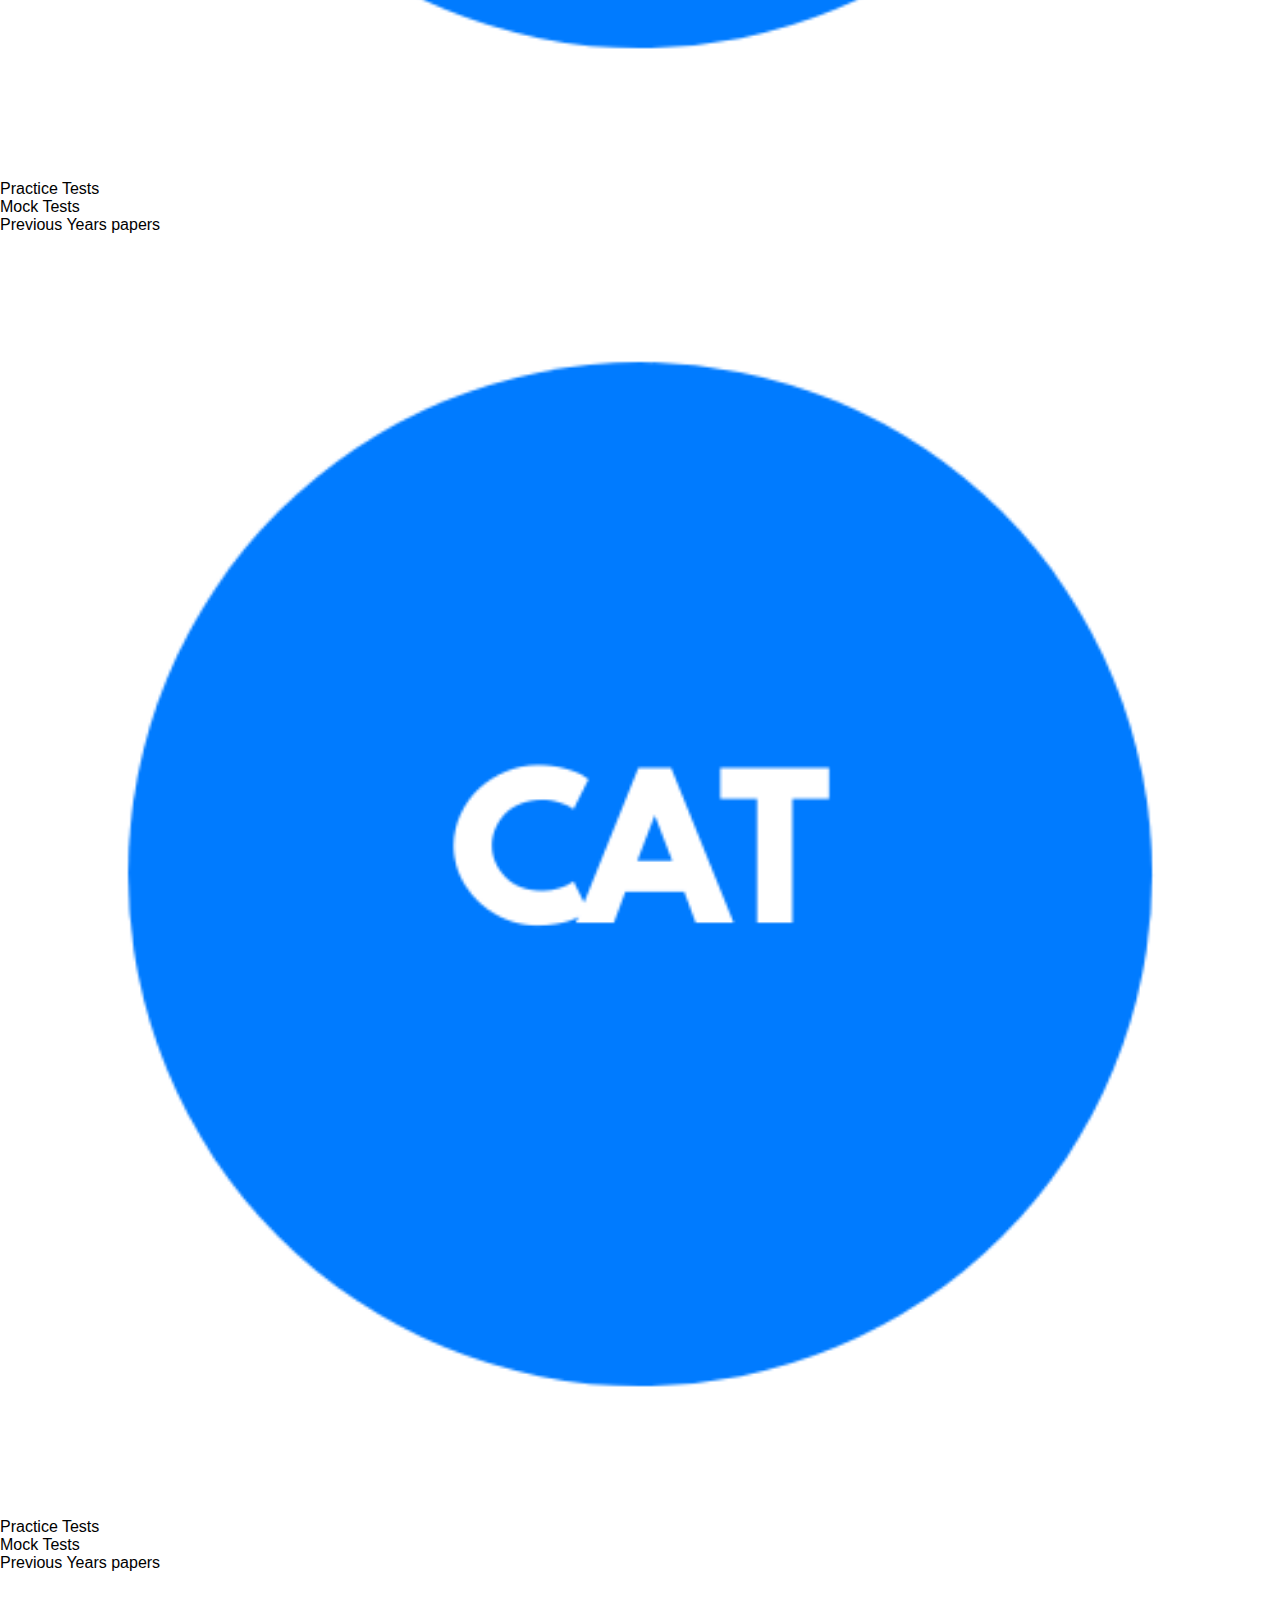
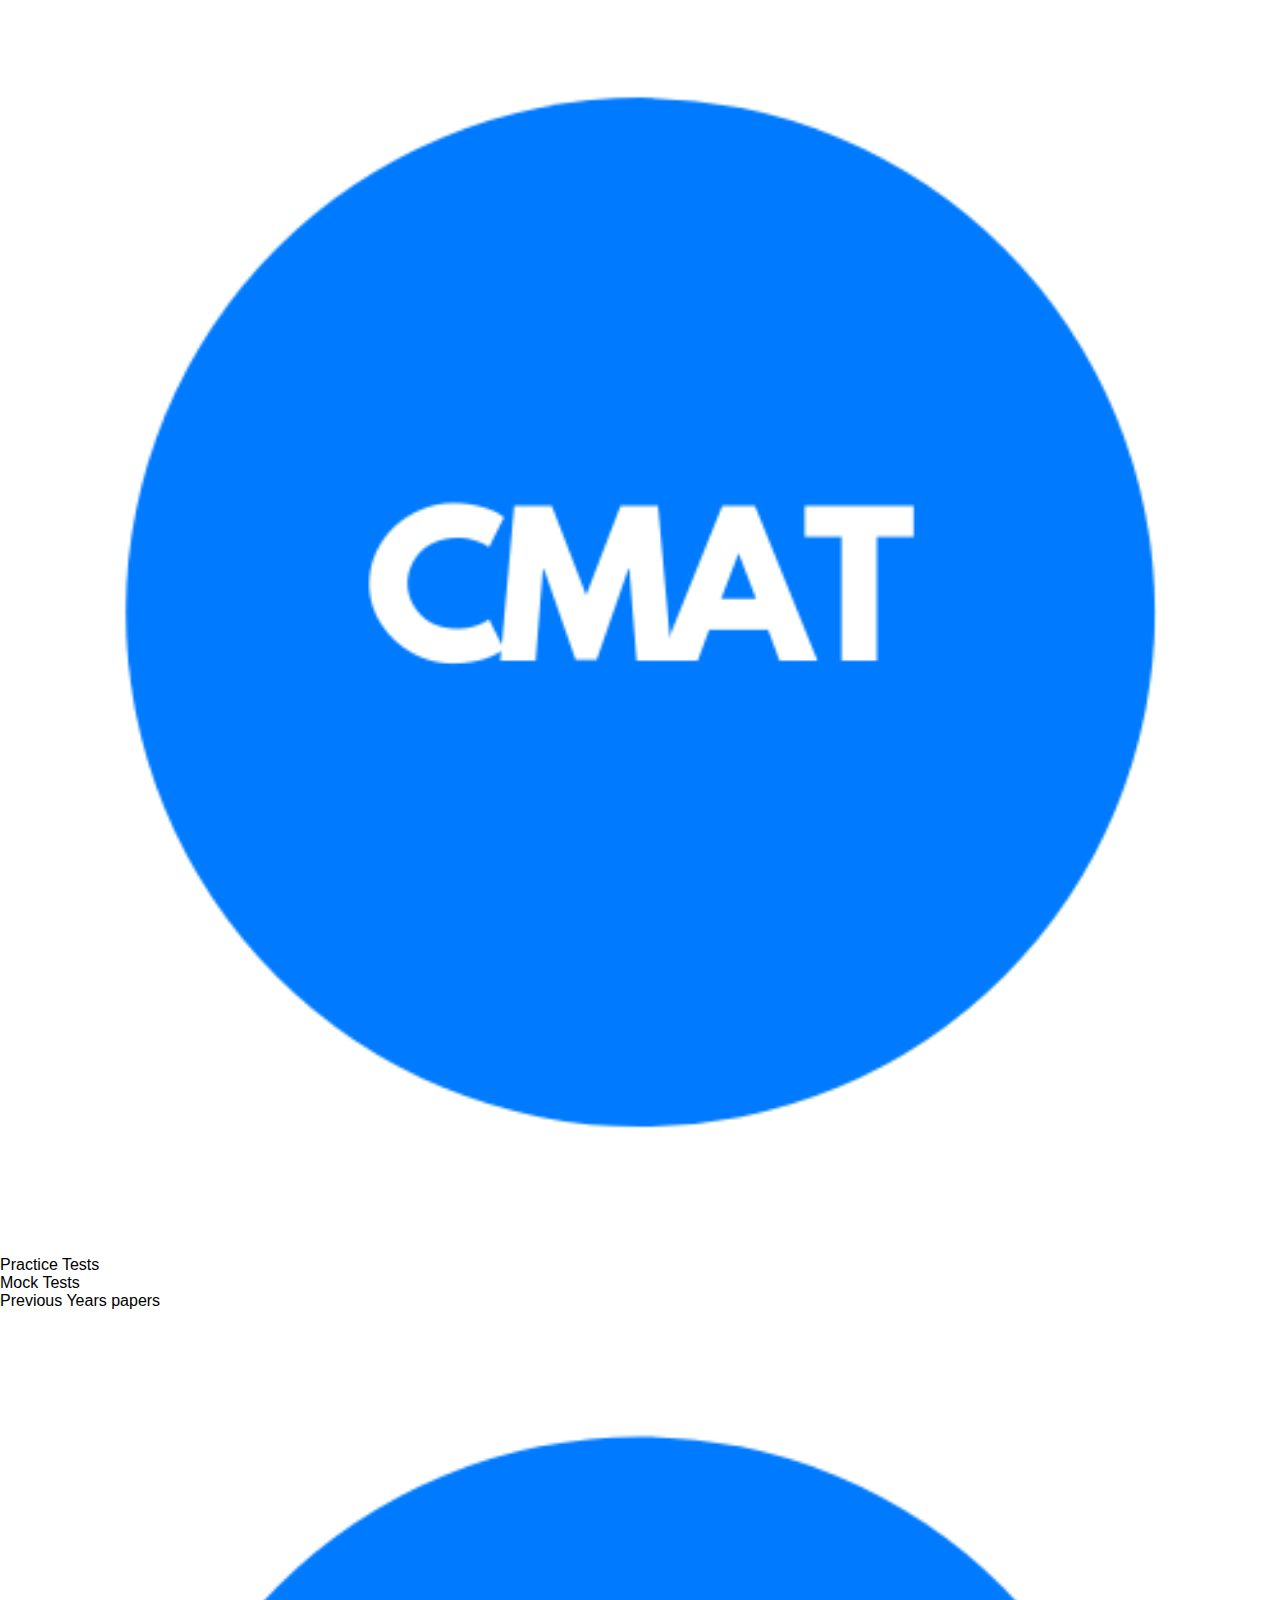
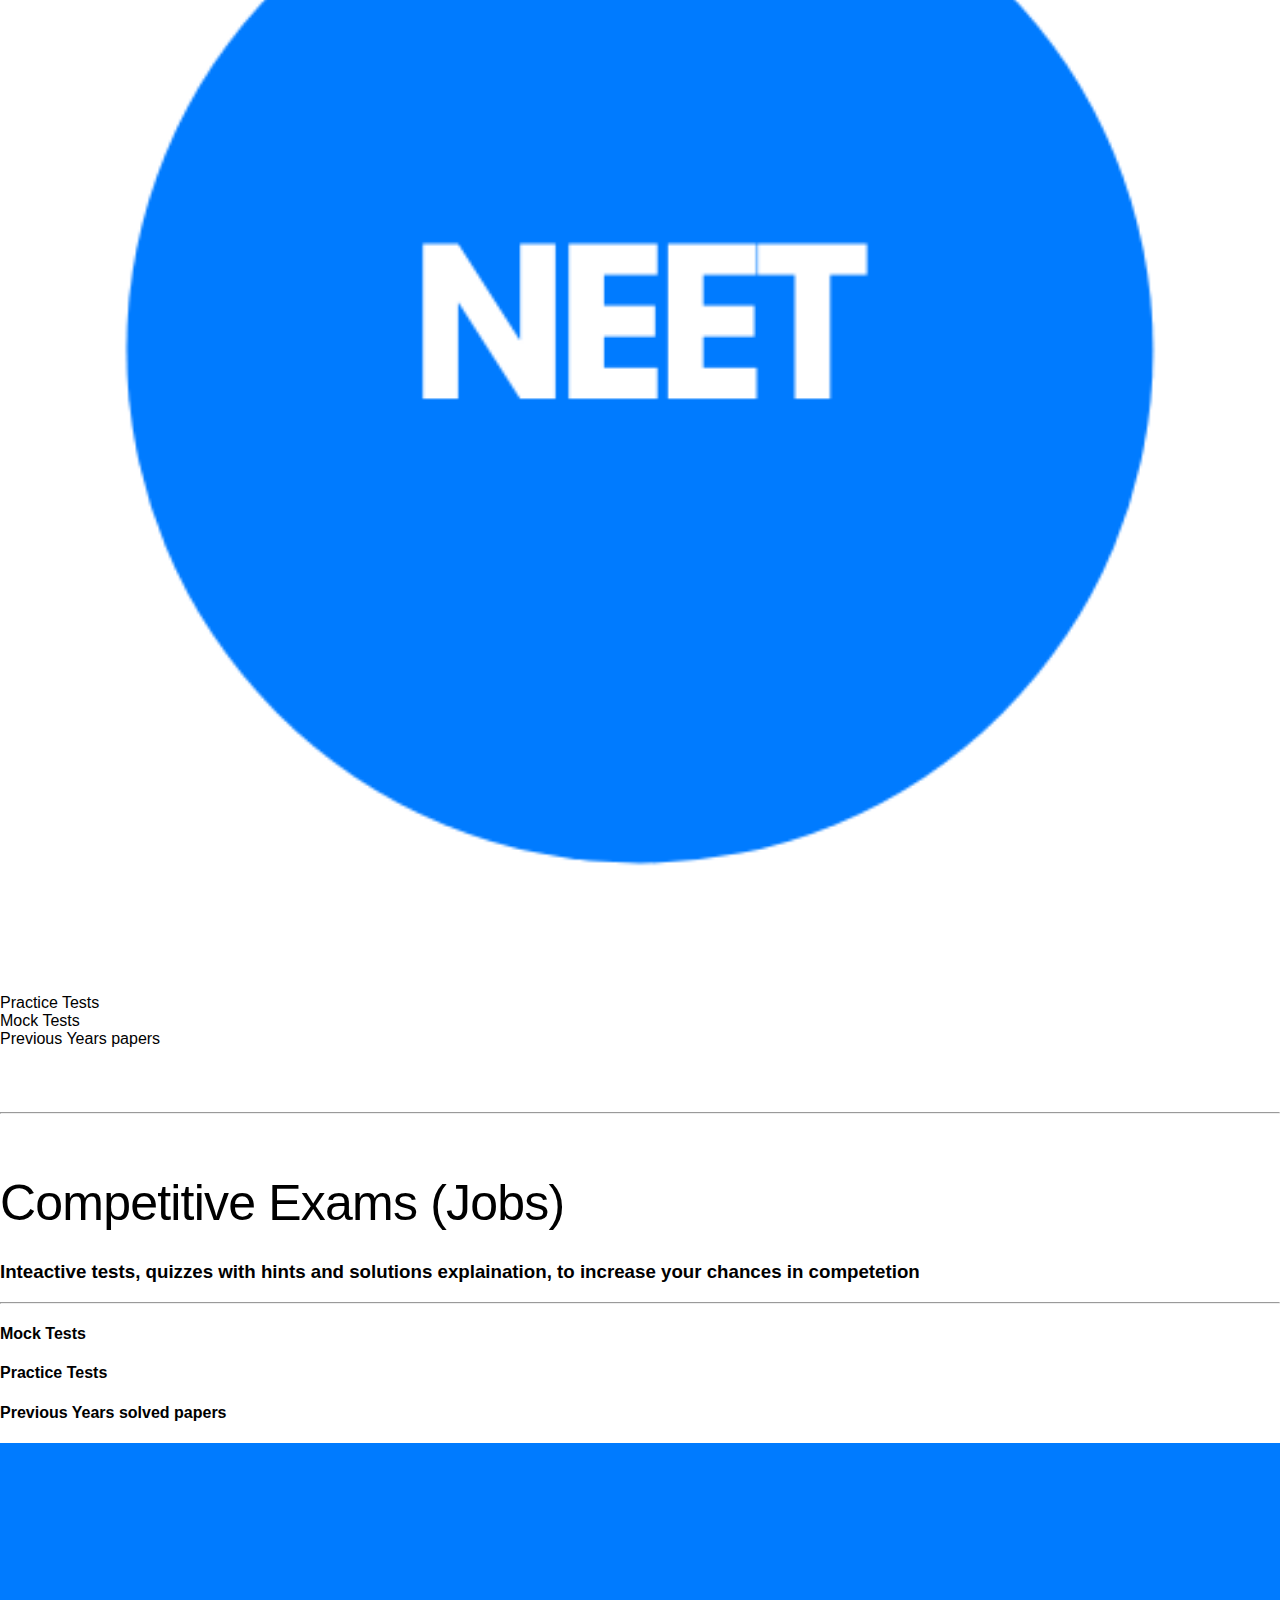
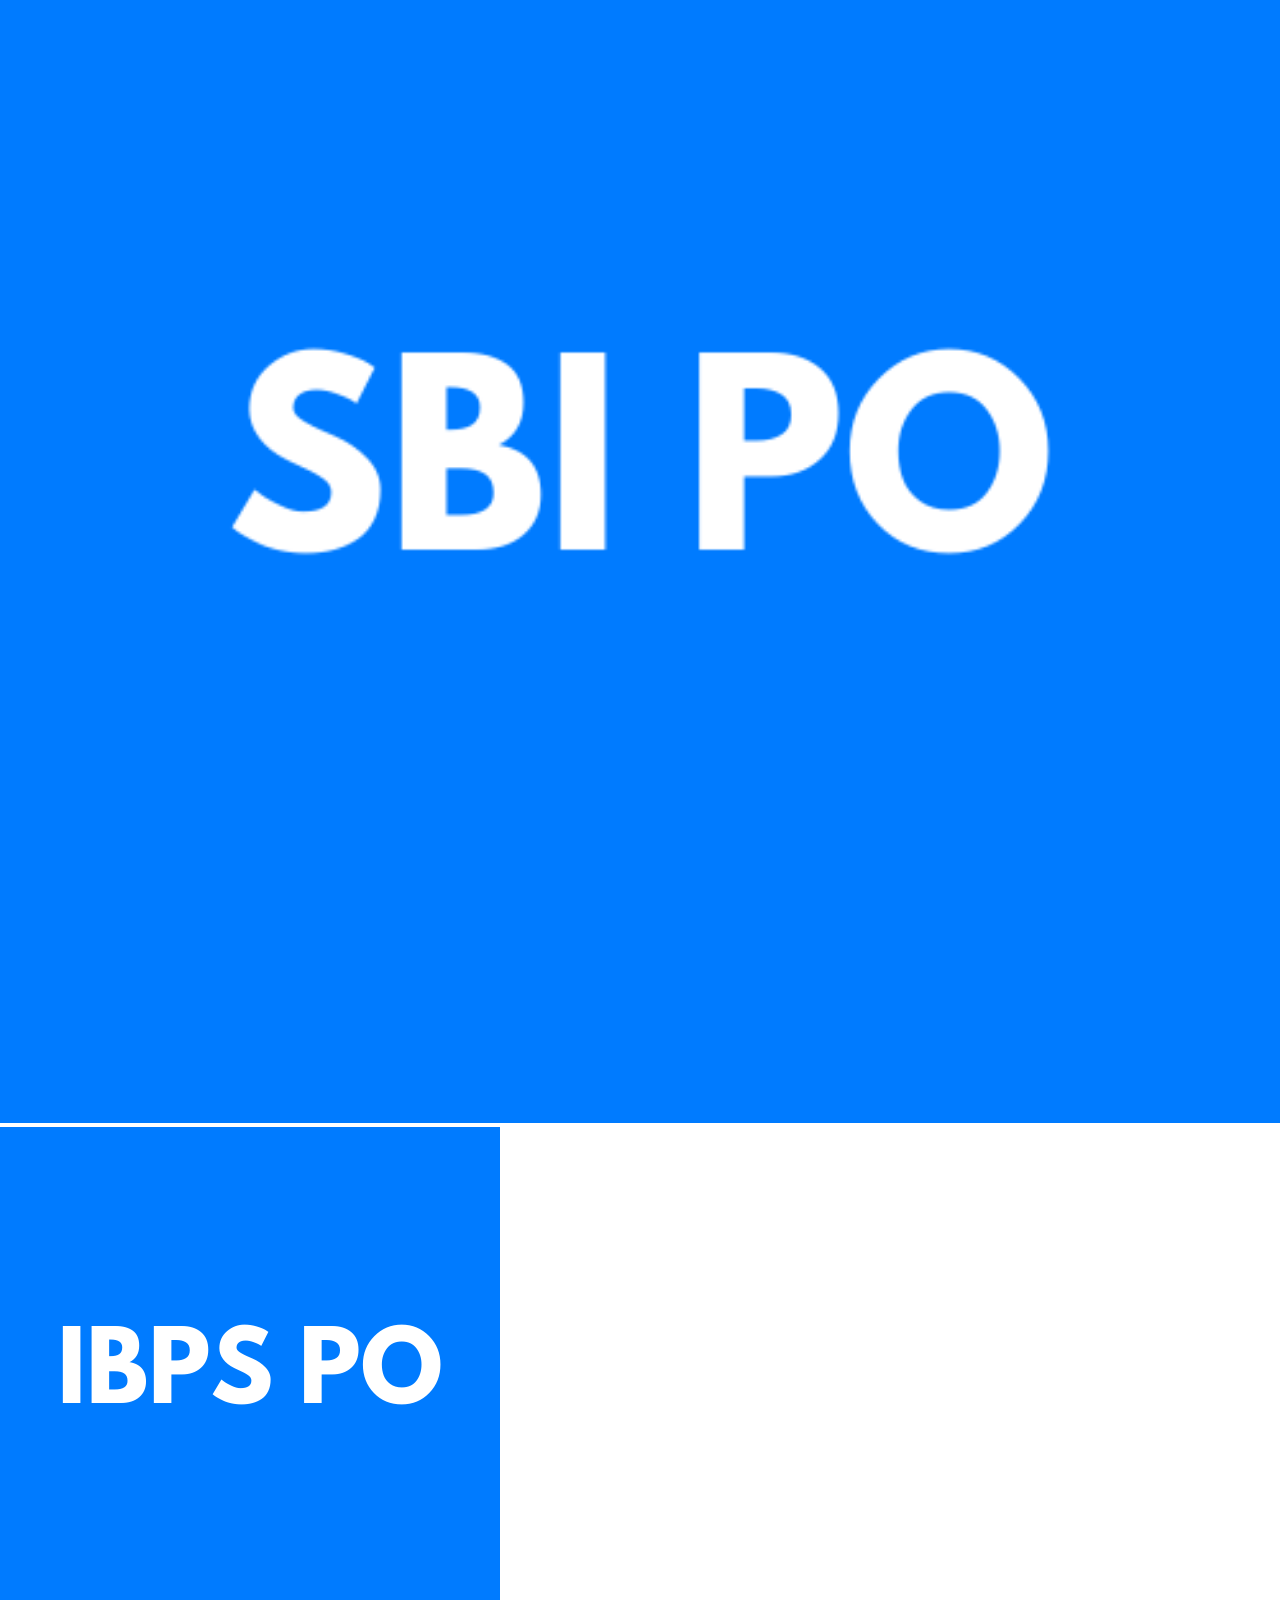
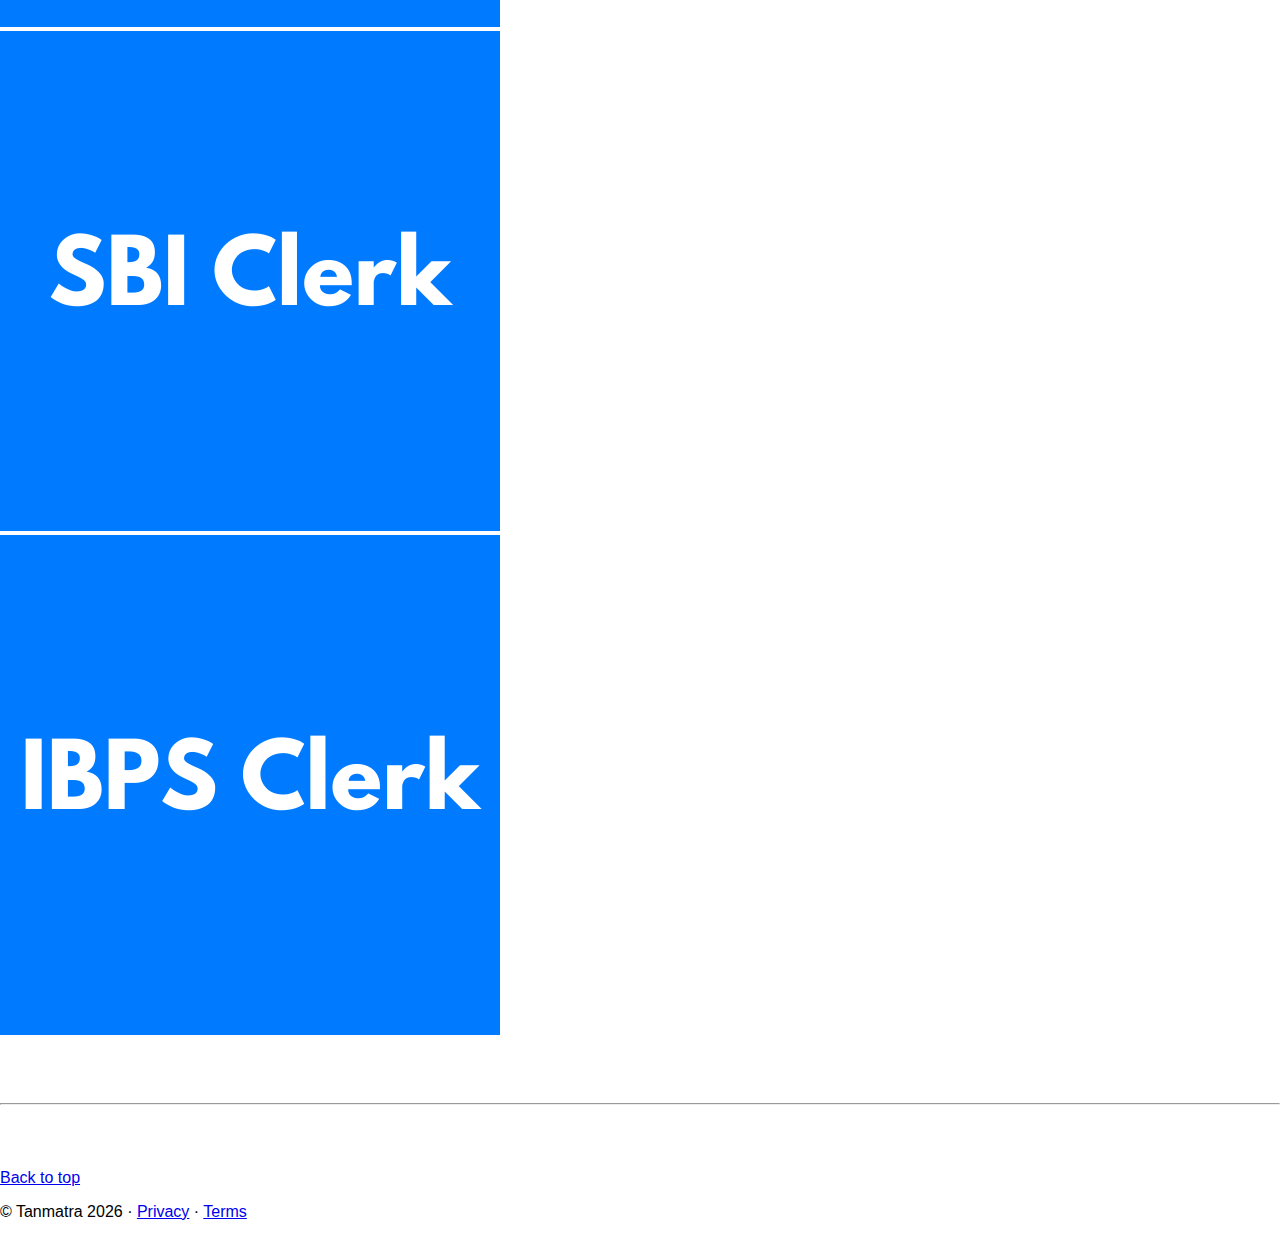
==== commit 4c7fc055: "updated all contents" ====
--- a/exam.html
+++ b/exam.html
@@ -68,7 +68,8 @@
               <!-- <h3 class="display-5 lh-1 mb-3">World class content created for you</h3> -->
               <p class="lead text-center"><b>Unlimited</b> practice sets to prepare for various extrance and competitive exams.</p>
               <div class="d-grid text-center">
-                <a type="button" href="#entrance-exams" role="button" class="btn btn-primary btn-lg px-4 mr-md-2">Learn More...</a>
+                <button type="button" class="btn btn-primary btn-lg"><a href="#entrance-exams" role="button" class="text-white button-1">Learn More...</a></button>
+                <!-- <a type="button" href="#entrance-exams" role="button" class="btn btn-primary btn-lg px-4 mr-md-2">Learn More...</a> -->
                 <!-- <button type="button" class="btn btn-outline-secondary btn-lg px-4">Default</button> -->
               </div>
             </div>
@@ -92,10 +93,19 @@
                   <img src="assets/images/jee-mains.png" width="100%" alt="...">
                 </div>
                 <div class="col-md-8">
-                  <div class="card-body">
+                  <div class="card-body align-items-center">
                     <!-- <h5 class="card-title font-weight-bold">JEE</h5> -->
-                    <p class="card-text text-justify"><b>Practice sets</b> - Interactive question sets with previous years exam papers and mock tests</p>
+                    <!-- <p class="card-text text-justify"><b>Practice sets</b> - Interactive question sets with previous years exam papers and mock tests</p> -->
                     <!-- <p class="card-text"><small class="text-muted">Last updated 3 mins ago</small></p> -->
+                    
+                      <ul class="no-bullets">
+                        <li class="font-weight-bold">Practice Tests</li>
+                        <li class="font-weight-bold">Mock Tests</li>
+                        <li class="font-weight-bold">Previous Years papers</li>
+
+                      </ul>
+                    
+                    
                   </div>
                 </div>
               </div>
@@ -106,10 +116,12 @@
                   <img src="assets/images/jee-advanced.png" width="100%" alt="...">
                 </div>
                 <div class="col-md-8">
-                  <div class="card-body">
-                    <!-- <h5 class="card-title font-weight-bold">JEE Advanced</h5> -->
-                    <p class="card-text"><b>Practice sets</b> - Interactive question sets with previous years exam papers and mock tests</p>
-                    <!-- <p class="card-text"><small class="text-muted">Last updated 3 mins ago</small></p> -->
+                  <div class="card-body align-items-center">
+                    <ul class="no-bullets">
+                        <li class="font-weight-bold">Practice Tests</li>
+                        <li class="font-weight-bold">Mock Tests</li>
+                        <li class="font-weight-bold">Previous Years papers</li>
+                    </ul>
                   </div>
                 </div>
               </div>
@@ -120,10 +132,12 @@
                   <img src="assets/images/bits-pilani.png" width="100%" alt="...">
                 </div>
                 <div class="col-md-8">
-                  <div class="card-body">
-                    <!-- <h5 class="card-title">BITS PILANI</h5> -->
-                    <p class="card-text">This is a wider card with supporting text below as a natural lead-in to additional content. </p>
-                    <!-- <p class="card-text"><small class="text-muted">Last updated 3 mins ago</small></p> -->
+                  <div class="card-body align-items-center">
+                    <ul class="no-bullets">
+                        <li class="font-weight-bold">Practice Tests</li>
+                        <li class="font-weight-bold">Mock Tests</li>
+                        <li class="font-weight-bold">Previous Years papers</li>
+                    </ul>
                   </div>
                 </div>
               </div>
@@ -134,10 +148,12 @@
                   <img src="assets/images/cat.png" width="100%" alt="...">
                 </div>
                 <div class="col-md-8">
-                  <div class="card-body">
-                    <!-- <h5 class="card-title">CAT</h5> -->
-                    <p class="card-text">This is a wider card with supporting text below as a natural lead-in to additional content. </p>
-                    <!-- <p class="card-text"><small class="text-muted">Last updated 3 mins ago</small></p> -->
+                  <div class="card-body align-items-center">
+                    <ul class="no-bullets">
+                        <li class="font-weight-bold">Practice Tests</li>
+                        <li class="font-weight-bold">Mock Tests</li>
+                        <li class="font-weight-bold">Previous Years papers</li>
+                    </ul>
                   </div>
                 </div>
               </div>
@@ -148,10 +164,12 @@
                   <img src="assets/images/cmat.png" width="100%"  alt="...">
                 </div>
                 <div class="col-md-8">
-                  <div class="card-body">
-                    <!-- <h5 class="card-title">CMAT</h5> -->
-                    <p class="card-text">This is a wider card with supporting text below as a natural lead-in to additional content. </p>
-                    <!-- <p class="card-text"><small class="text-muted">Last updated 3 mins ago</small></p> -->
+                  <div class="card-body align-items-center">
+                    <ul class="no-bullets">
+                        <li class="font-weight-bold">Practice Tests</li>
+                        <li class="font-weight-bold">Mock Tests</li>
+                        <li class="font-weight-bold">Previous Years papers</li>
+                    </ul>
                   </div>
                 </div>
               </div>
@@ -162,10 +180,12 @@
                   <img src="assets/images/neet.png" width="100%"  alt="...">
                 </div>
                 <div class="col-md-8">
-                  <div class="card-body">
-                    <!-- <h5 class="card-title">NEET</h5> -->
-                    <p class="card-text">This is a wider card with supporting text below as a natural lead-in to additional content. </p>
-                    <!-- <p class="card-text"><small class="text-muted">Last updated 3 mins ago</small></p> -->
+                  <div class="card-body align-items-center">
+                    <ul class="no-bullets">
+                        <li class="font-weight-bold">Practice Tests</li>
+                        <li class="font-weight-bold">Mock Tests</li>
+                        <li class="font-weight-bold">Previous Years papers</li>
+                    </ul>
                   </div>
                 </div>
               </div>
@@ -178,41 +198,62 @@
       <hr class="featurette-divider">
       <div class="container">
         <h1 class="featurette-heading text-center mb-5">Competitive Exams (Jobs)</h1>
+        
+          <h3 class="text-center">Inteactive tests, quizzes with hints and solutions explaination, to increase your chances in competetion</h5>
+          <hr>
+          <div class="align-items-center text-center mb-5">
+            <ol class="no-bullets">
+              <li><h4 class="font-weight-bold">Mock Tests</h4></li>
+              <li><h4 class="font-weight-bold">Practice Tests</h4></li>
+              <li><h4 class="font-weight-bold">Previous Years solved papers</h4></li>
+            </ol>
+          </div>
+          
+        
         <div class="row row-cols-1 row-cols-md-4">
+          <div class="col mb-4 ">
+            <div class="card v-card">
+              <img src="assets/images/sbi-po.png" class="card-img-top" width="100%" alt="sbi-logo.png">
+              <!-- <div class="card-body align-items-center">
+                <p class="card-text text-justify">Enhance your your preparation and performance level with our...</p>
+                <ol>
+                  <li class="font-weight-bold">Mock Tests</li>
+                  <li class="font-weight-bold">Pratice Tests</li>
+                  <li class="font-weight-bold">Previous Years solved papers</li>
+                </ol>
+              </div> -->
+            </div>
+          </div>
           <div class="col mb-4">
             <div class="card v-card">
-              <img src="assets/images/sbi-po.png" class="card-img-top" width="100%" alt="sbi-logo.png">
-              <div class="card-body">
-                <!-- <h5 class="card-title">SBI PO</h5> -->
-                <p class="card-text text-justify">Lorem ipsum dolor sit amet consectetur adipisicing elit. Fugit omnis odit totam eaque iste at repellat voluptas suscipit laborum dignissimos!.</p>
-              </div>
+              <img src="assets/images/ibps-po.png" class="card-img-top" alt="ibps-po.png">
+              <!-- <div class="card-body">
+                
+                <p class="card-text">Inteactive quizes with hints and solutions, to increase your chances in competetion</p>
+                <ol>
+                  <li class="font-weight-bold">Mock Tests</li>
+                  <li class="font-weight-bold">Pratice Tests</li>
+                  <li class="font-weight-bold">Previous Years solved papers</li>
+                </ol>
+              </div> -->
             </div>
           </div>
           <div class="col mb-4">
             <div class="card v-card">
-              <img src="assets/images/ibps-po.png" class="card-img-top" alt="ibps-po.png">
-              <div class="card-body">
-                <!-- <h5 class="card-title">JEE(ADVANCED)</h5> -->
-                <p class="card-text">Lorem, ipsum dolor sit amet consectetur adipisicing elit. Minima tenetur repudiandae aliquid odit tempora odio inventore eius distinctio at consequatur..</p>
-              </div>
+              <img src="assets/images/sbi-clerk.png" class="card-img-top" alt="sbi-clerk.png">
+              <!-- <div class="card-body">
+                
+                <p class="card-text">Lorem ipsum dolor sit amet consectetur adipisicing elit. Minus, aliquid atque? Tempore laborum blanditiis ipsam. Necessitatibus ducimus mollitia quia atque..</p>
+              </div> -->
             </div>
           </div>
           <div class="col mb-4">
             <div class="card v-card">
-              <img src="assets/images/sbi-clerk.png" class="card-img-top" alt="sbi-clerk.png">
-              <div class="card-body">
-                <!-- <h5 class="card-title">BITSAT</h5> -->
-                <p class="card-text">Lorem ipsum dolor sit amet consectetur adipisicing elit. Minus, aliquid atque? Tempore laborum blanditiis ipsam. Necessitatibus ducimus mollitia quia atque..</p>
-              </div>
-            </div>
-          </div>
-          <div class="col mb-4">
-            <div class="card v-card">
               <img src="assets/images/ibps-clerk.png" class="card-img-top" alt="ibps-clerk.png">
-              <div class="card-body">
-                <!-- <h5 class="card-title">IISc</h5> -->
+              <!-- <div class="card-body">
+                
                 <p class="card-text">Lorem ipsum dolor sit amet consectetur adipisicing elit. Recusandae accusantium quaerat commodi voluptatibus eum tenetur quis sint rerum, fuga est.</p>
-              </div>
+              </div> -->
             </div>
           </div>
         </div>
--- a/assets/css/style.css
+++ b/assets/css/style.css
@@ -43,9 +43,8 @@
     height: calc(100vh - 10px);
     padding: 1rem;
     box-shadow: rgba(13, 3, 17, 0.3) 0px 0px 0px 3px;
-    
-   
   }
+  
   .hero-row-int{
     padding: 1rem;
     height: calc(100vh - 150px);
@@ -106,11 +105,12 @@
       margin: auto;
       
   }
-  .v-card{
+  .v-card-main{
     min-height: 300px;
     transition: 0.25s ease;
-    
-
+  }
+  .v-card{
+    transition: 0.25s ease;
   }
   .h-card{
     /* box-shadow: 0 1px 3px 0 rgb(0 0 0 / 20%),0 1px 1px 0 rgb(0 0 0 / 14%),0 2px 1px -1px rgb(0 0 0 / 12%); */
@@ -136,7 +136,7 @@
     
     
   }
-  .v-card:hover{
+  .v-card:hover, .v-card-main:hover{
     /* box-shadow: 1px 1px 2px 1px rgba(66, 70, 70, 0.45);
     -webkit-box-shadow: 1px 1px 2px 1px rgba(66, 70, 70, 0.45);
     -moz-box-shadow: 1px 1px 2px 1px rgba(66, 70, 70, 0.45); */
@@ -161,7 +161,15 @@
 
   }
 
-  
+  .button-1, .button-1:hover {
+    text-decoration: none !important;
+  }
+
+  .no-bullets{
+    list-style-type: none;
+    margin: 0;
+    padding: 0;
+  }
 
 
  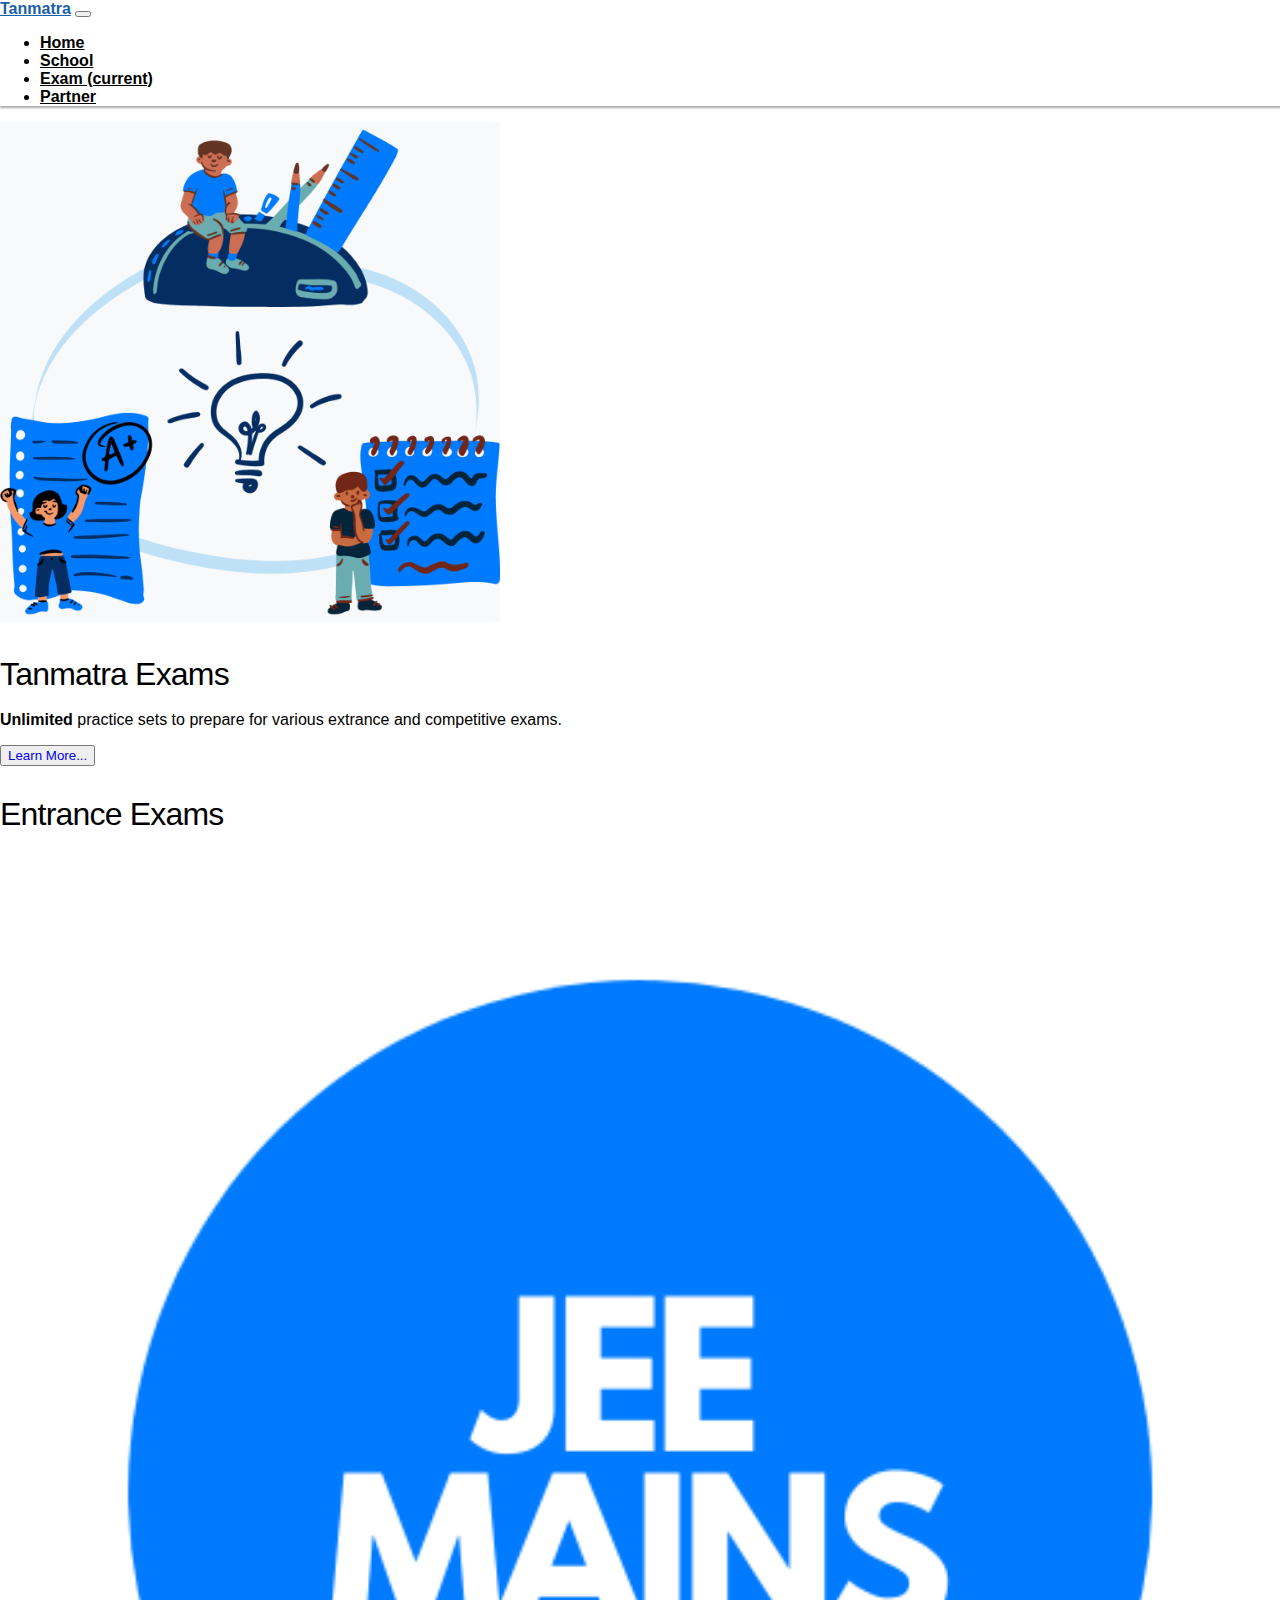
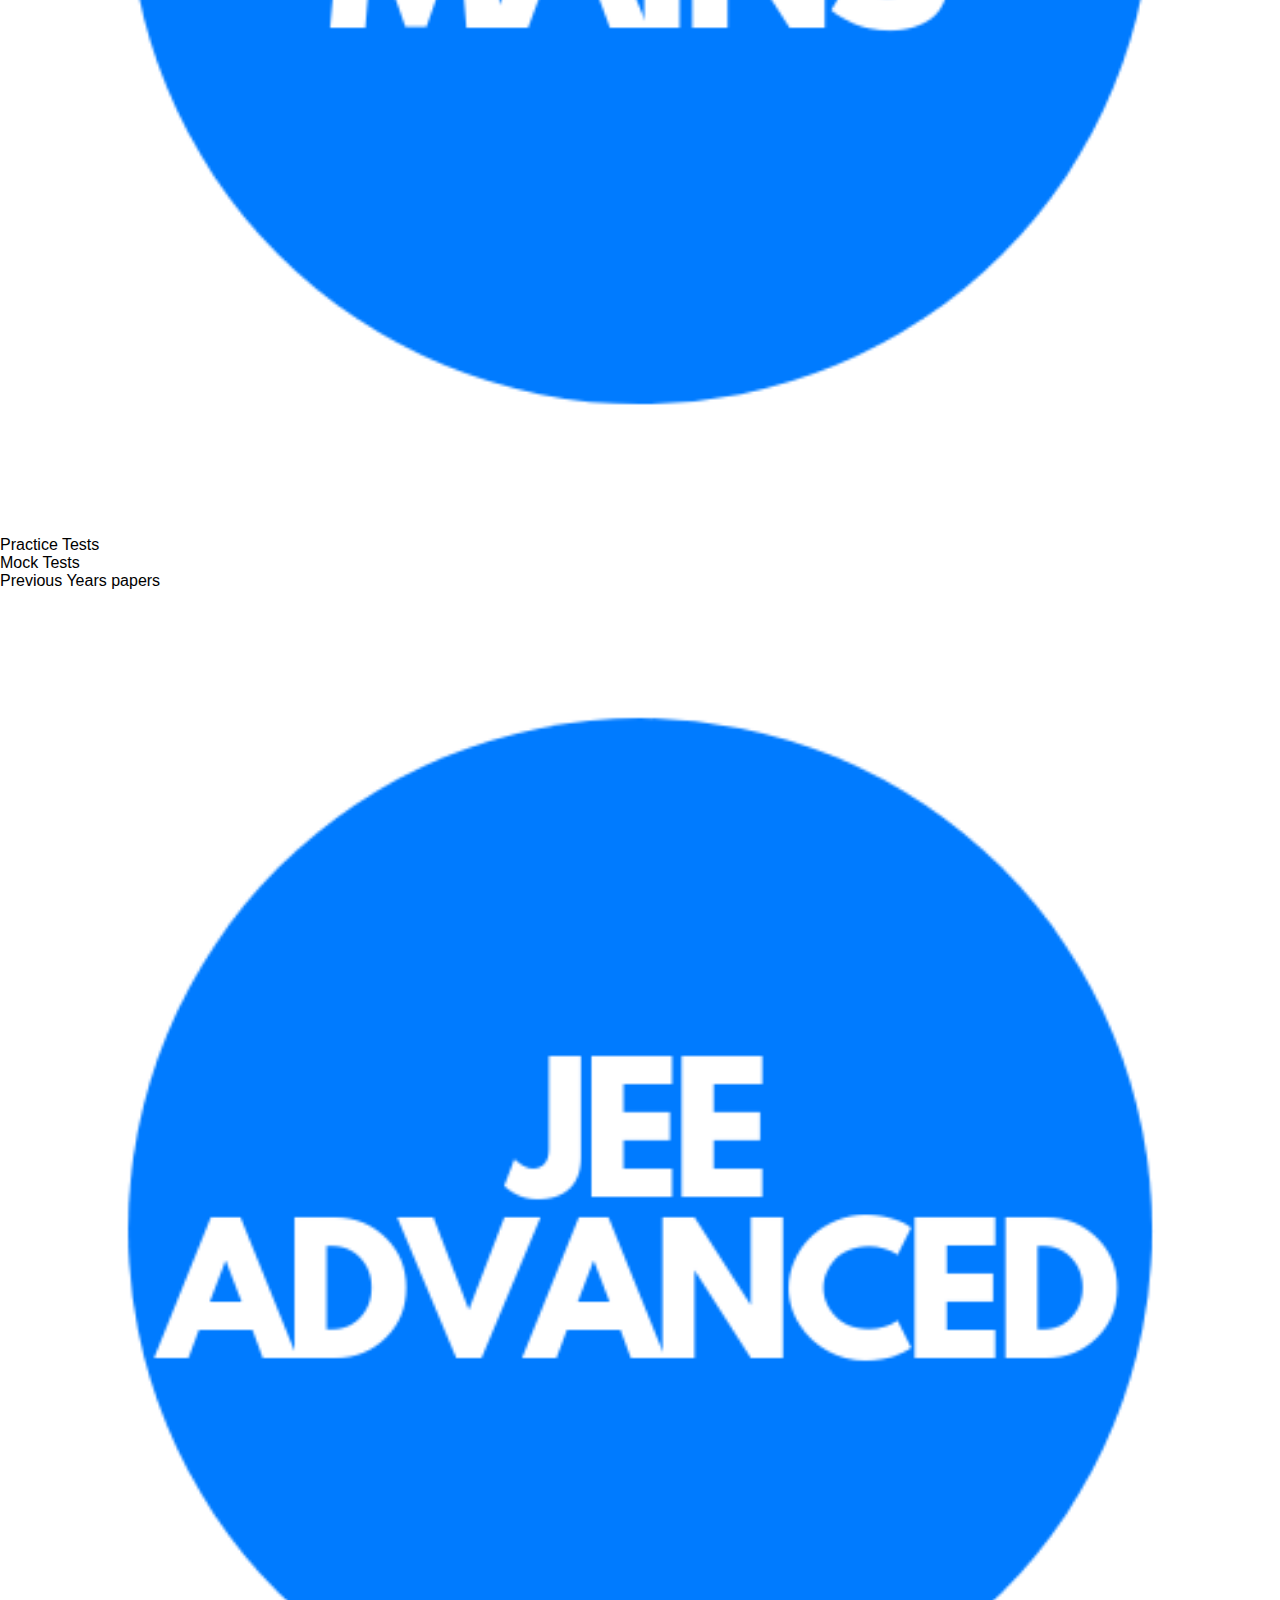
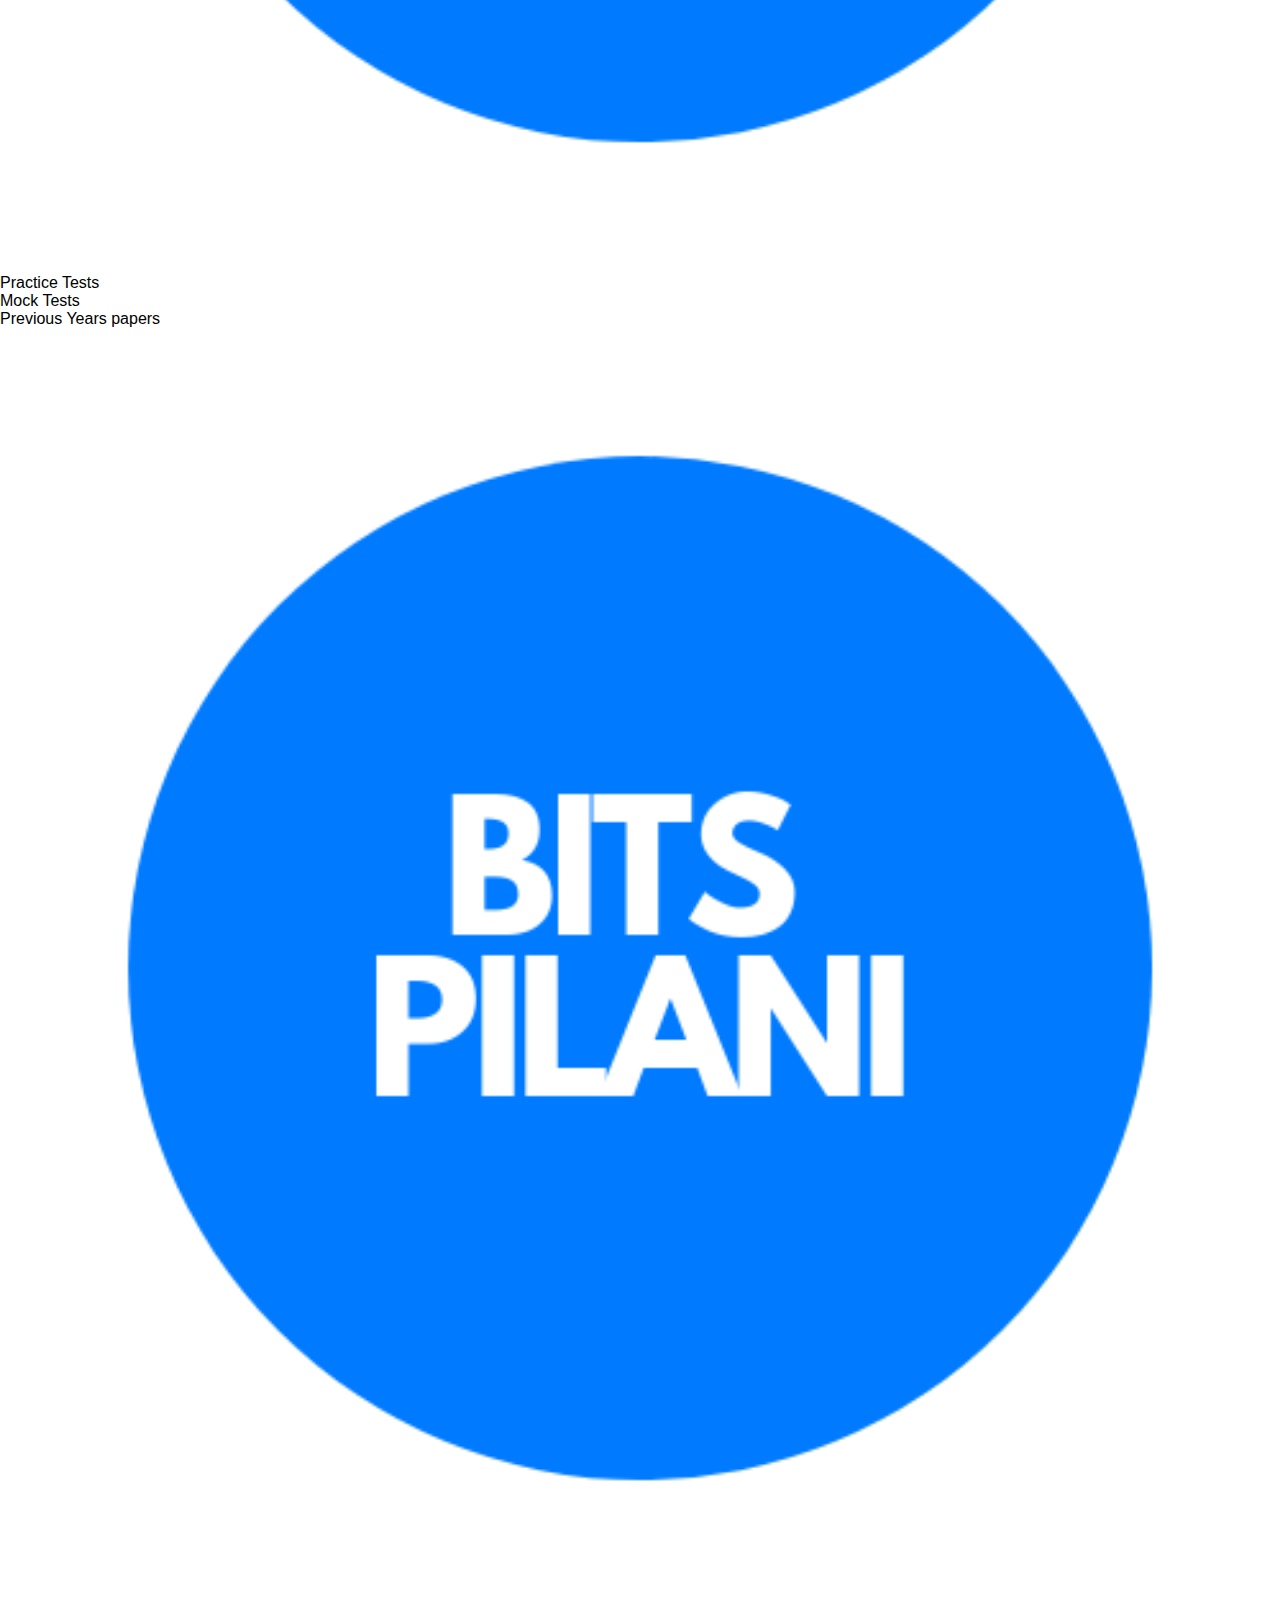
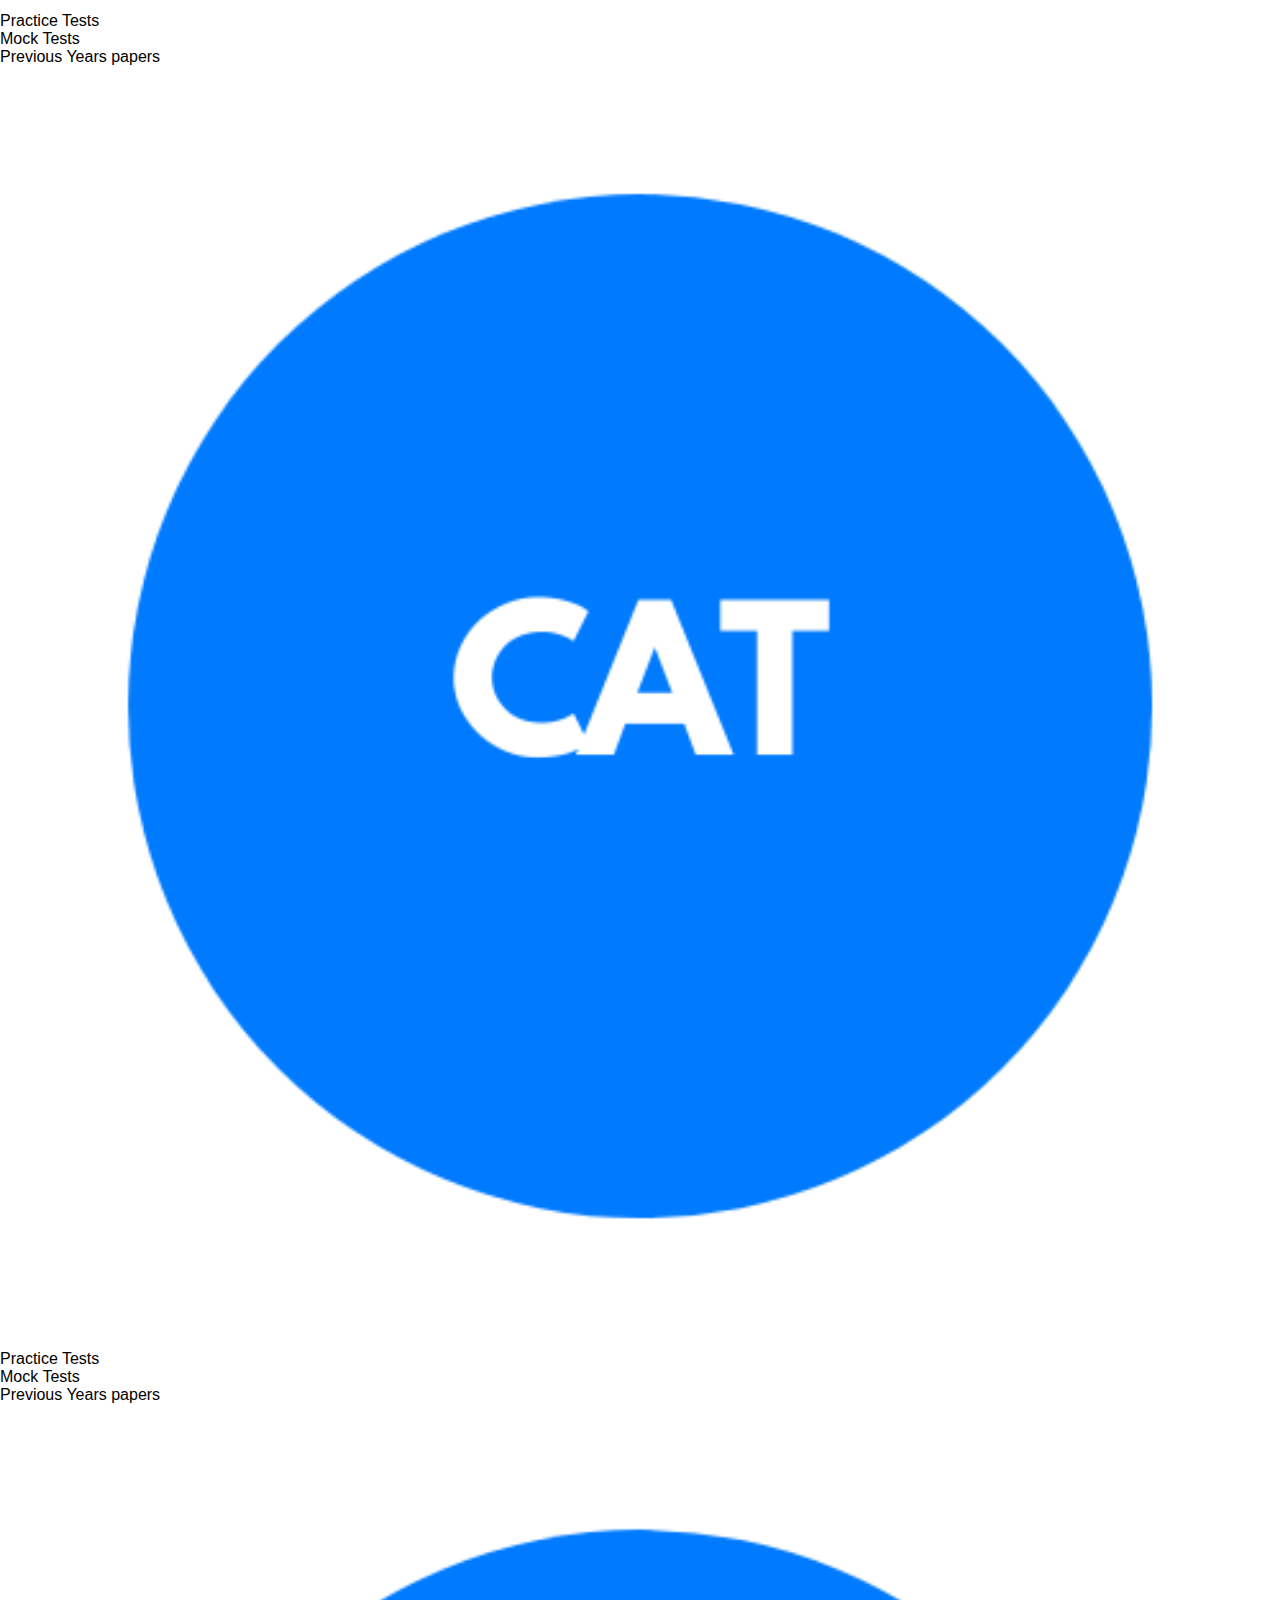
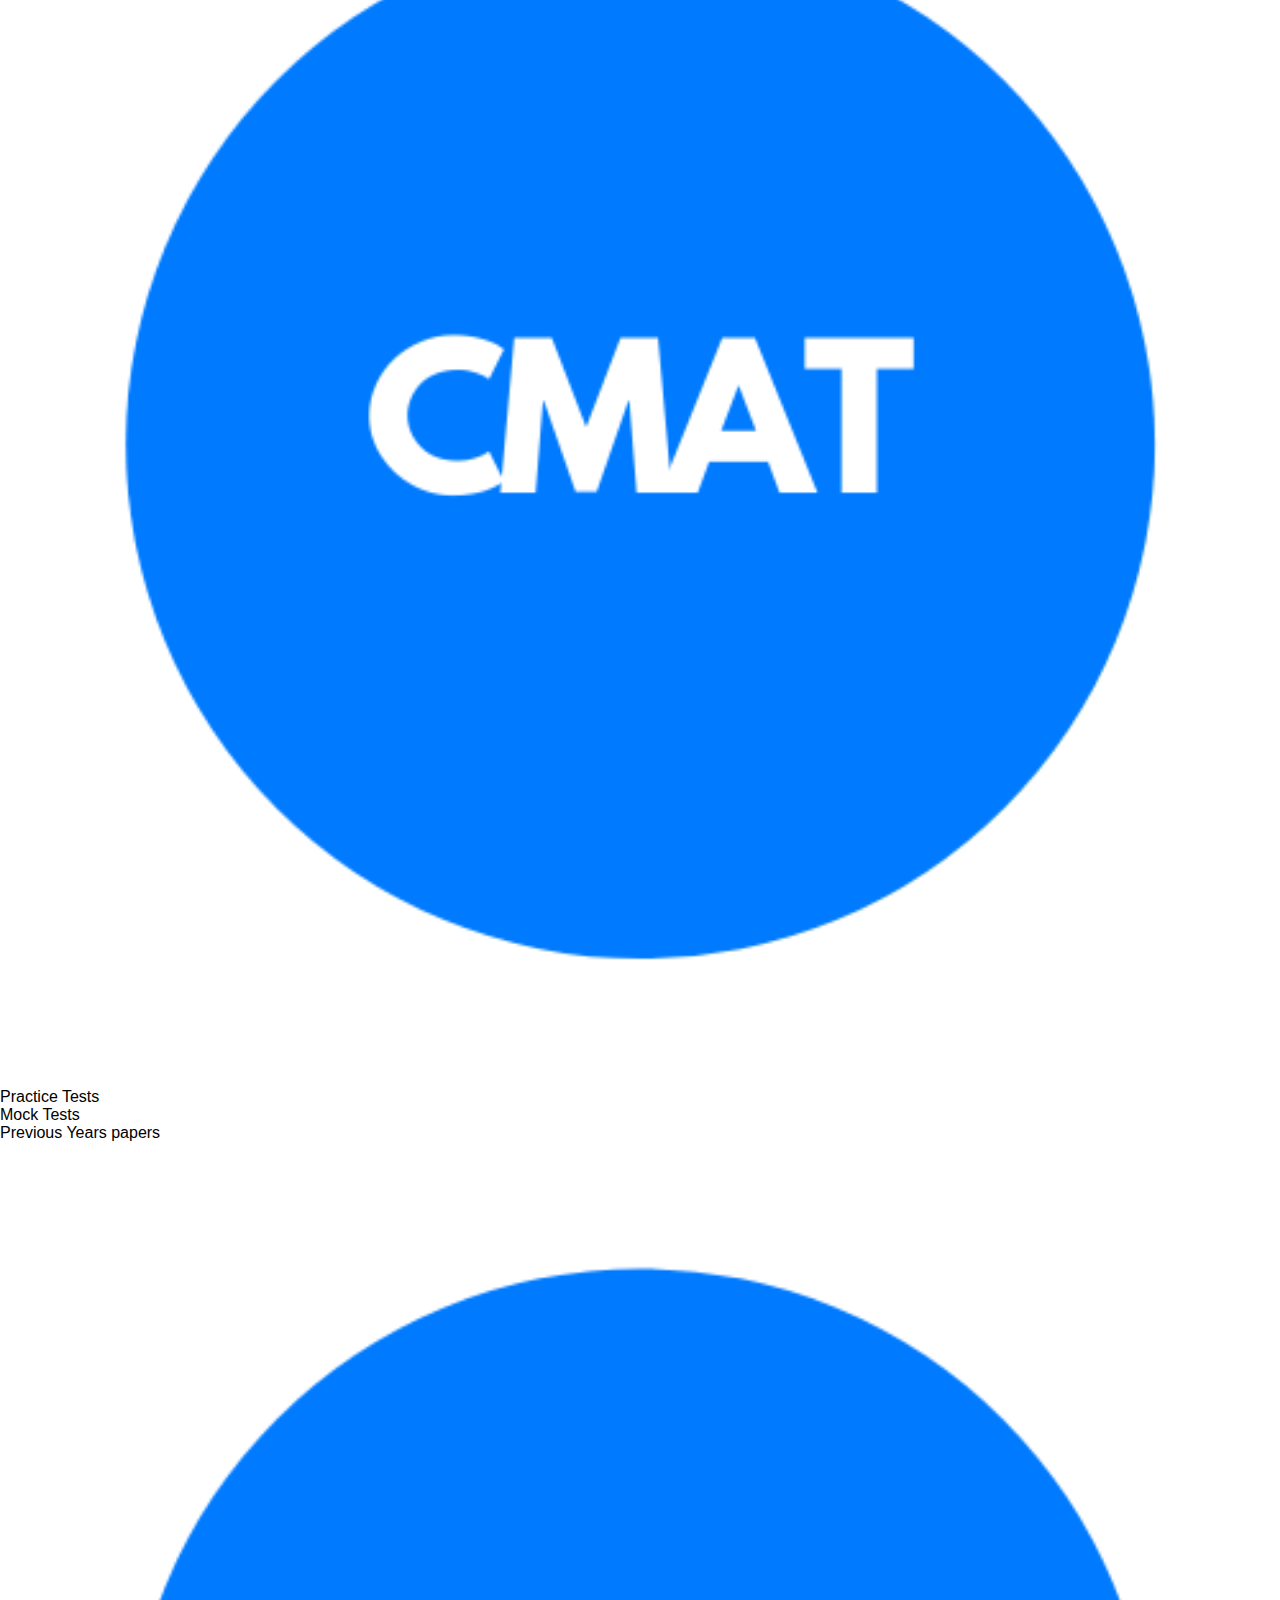
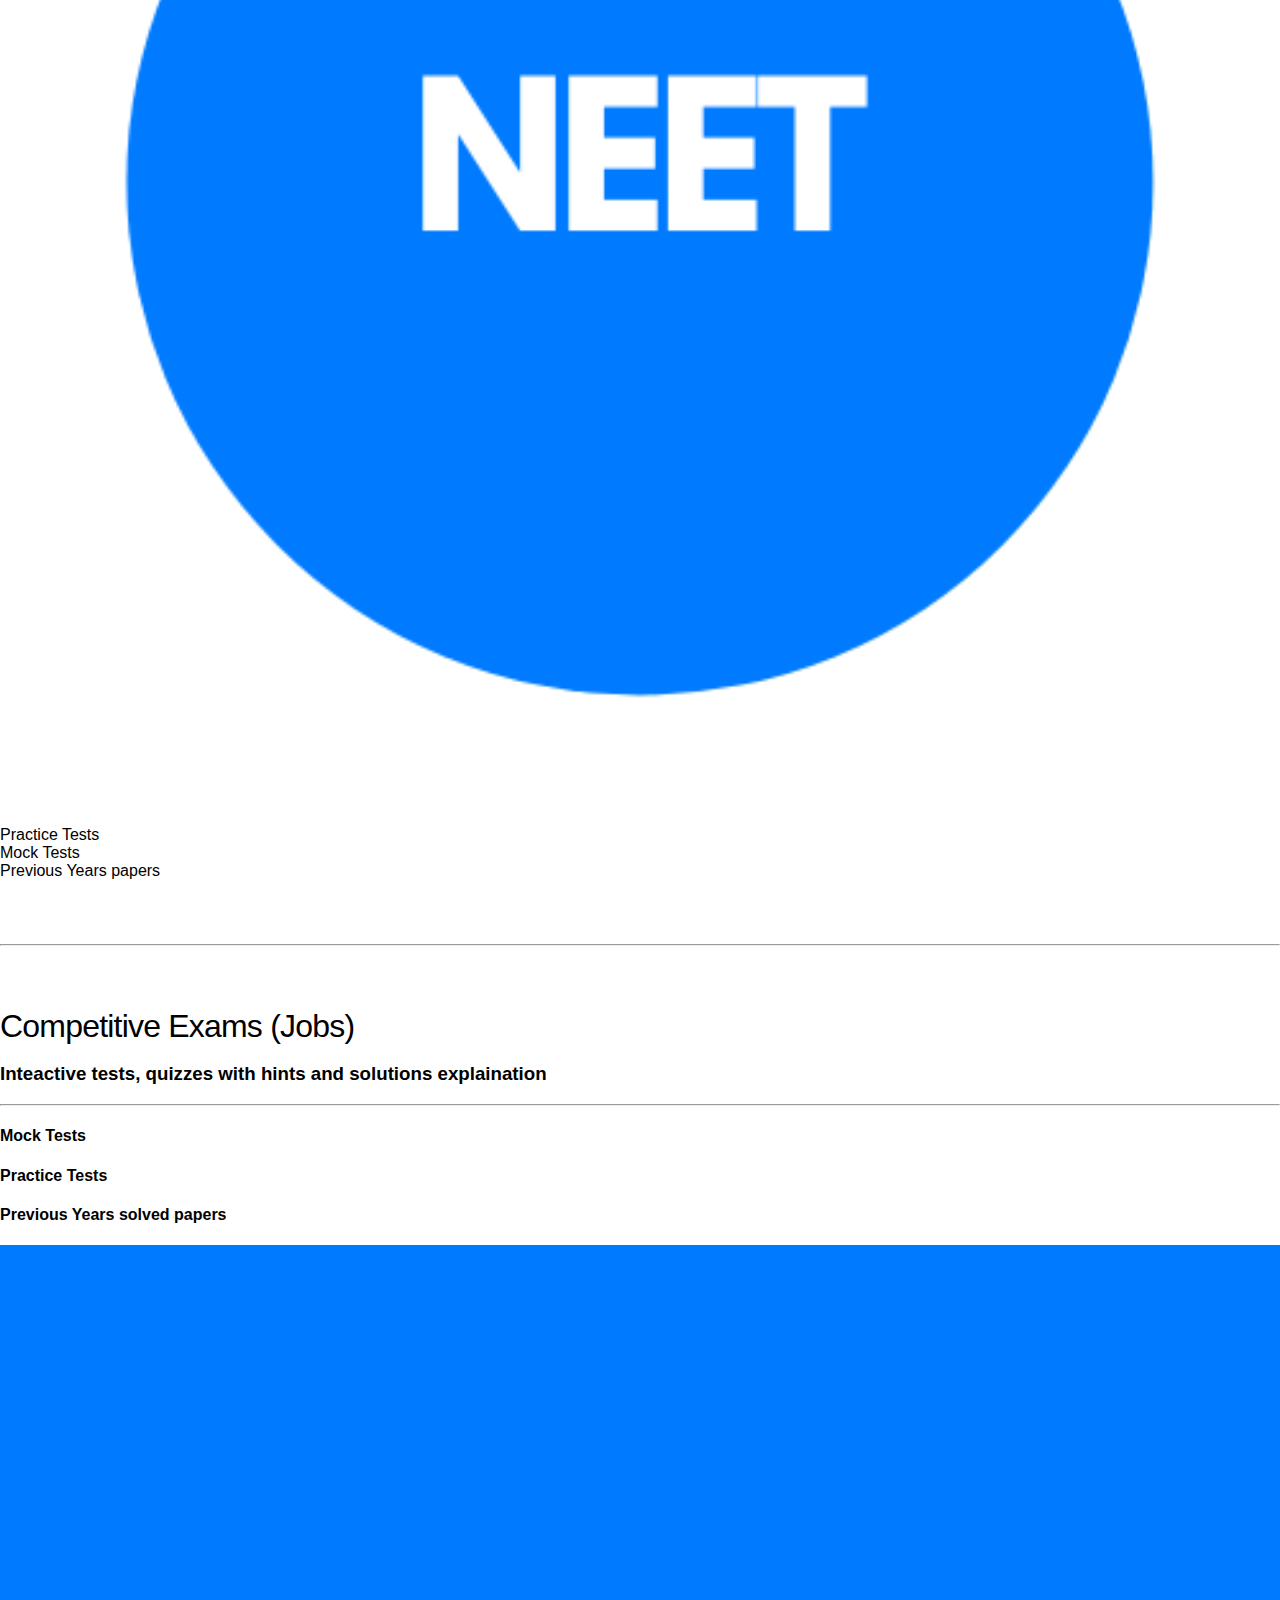
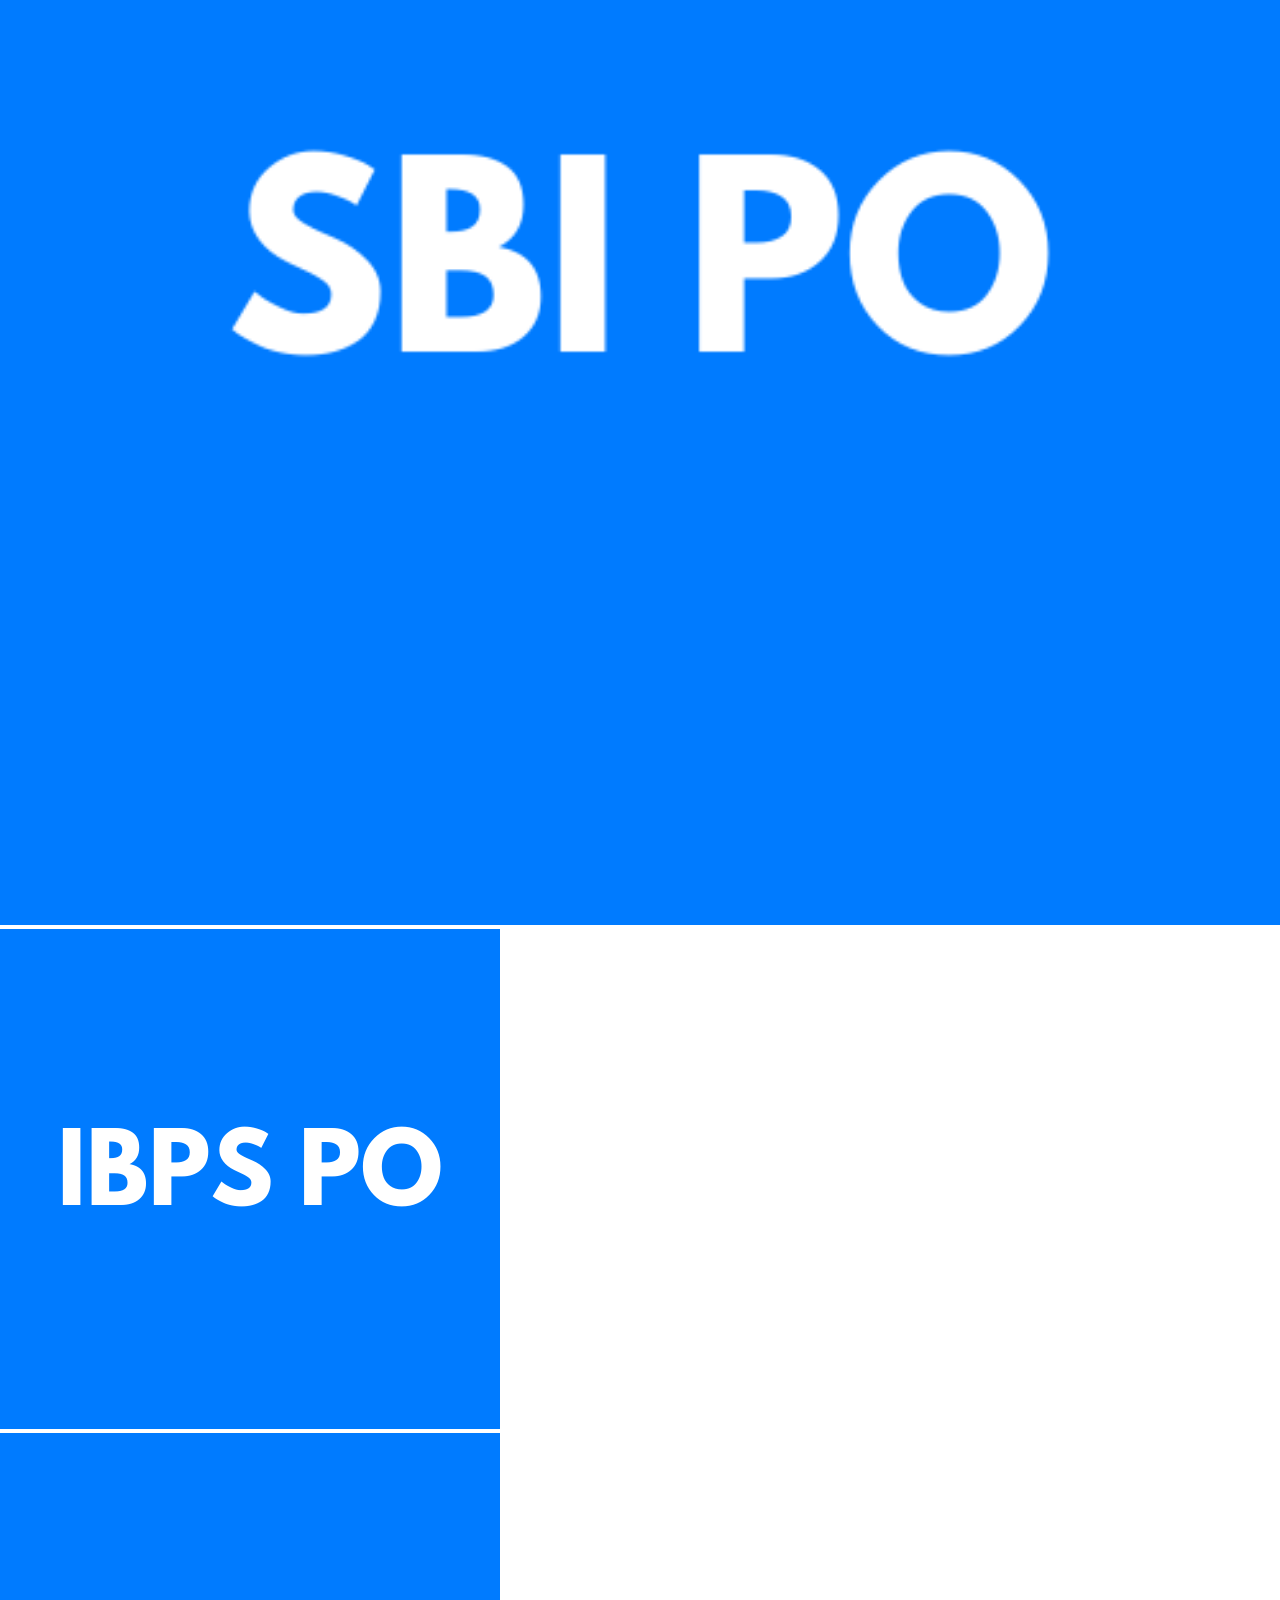
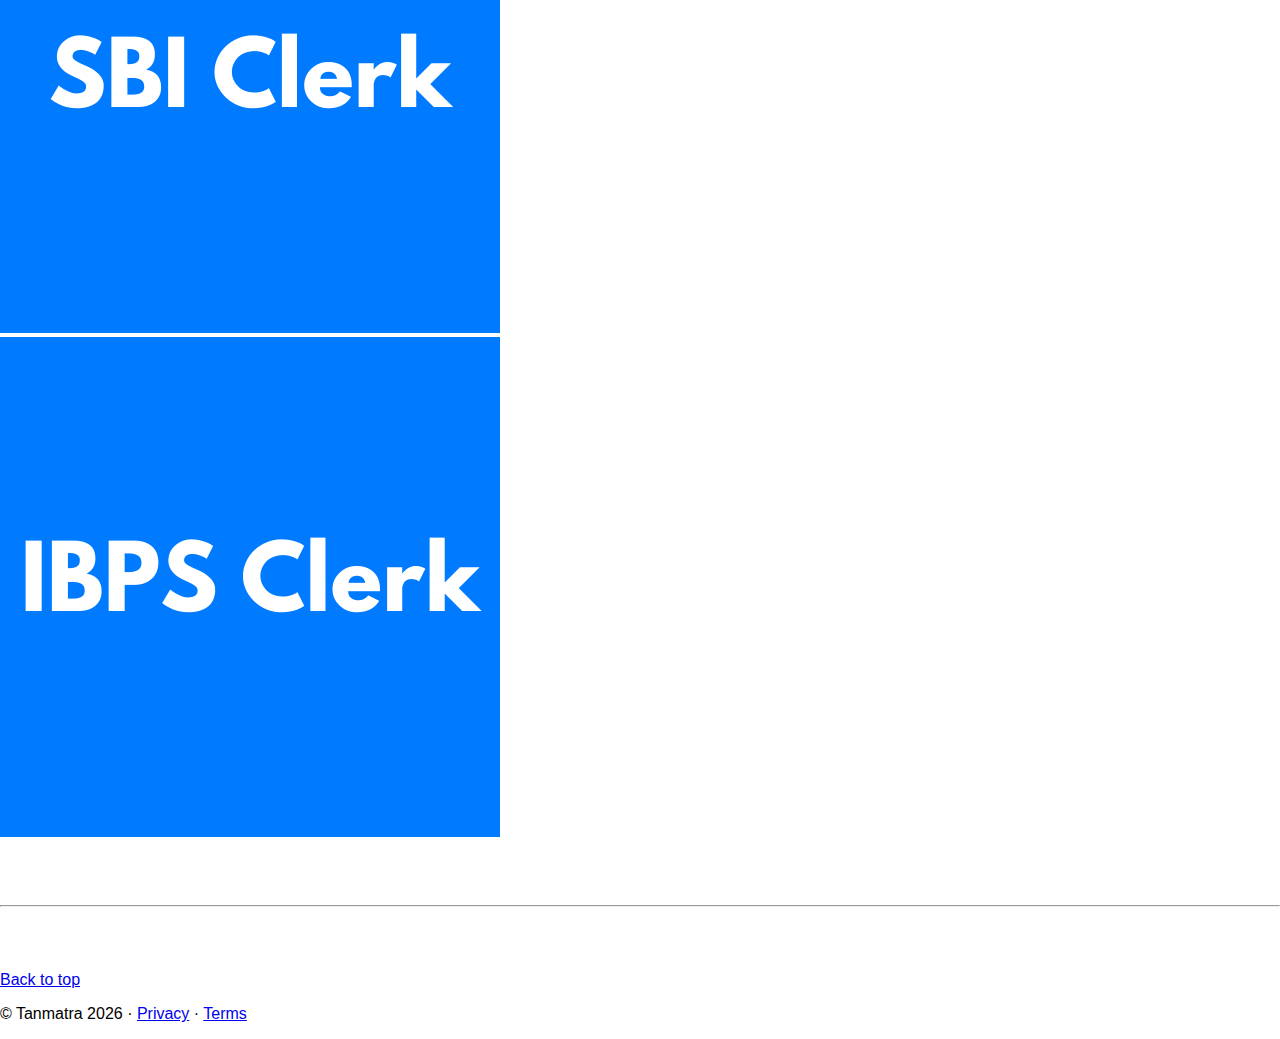
==== commit 02d93119: "updated icons and mobile css" ====
--- a/exam.html
+++ b/exam.html
@@ -23,80 +23,68 @@
   </head>
   <body>
 
-    <header>
-      <nav class="navbar navbar-expand fixed-top">
-        <div class="container">
-          <a class="navbar-brand" href="#">Tanmatra</a>
-          <button class="navbar-toggler" type="button" data-toggle="collapse" data-target="#tanmatra-navbar" aria-controls="tanmatra-navbar" aria-expanded="false" aria-label="Toggle navigation">
-            <span class="navbar-toggler-icon"></span>
-          </button>
-          <div class="collapse navbar-collapse justify-content-end" id="tanmatra-navbar">
-            <div class="flex">
-              <ul class="navbar-nav mr-auto">
-                <li class="nav-item active">
-                  <a class="nav-link" href="index.html">Home <span class="sr-only">(current)</span></a>
+    <header class="tanmatra-header">
+      <div class="container">
+        <nav class="navbar navbar-expand-lg navbar-light fixed-top">
+          <div class="container">
+            <a class="navbar-brand" href="index.html">Tanmatra</a>
+            <button class="navbar-toggler" type="button" data-toggle="collapse" data-target="#navbarNav" aria-controls="navbarNav" aria-expanded="false" aria-label="Toggle navigation">
+              <span class="navbar-toggler-icon"></span>
+            </button>
+            <div class="collapse navbar-collapse" id="navbarNav">
+              <ul class="navbar-nav">
+                <li class="nav-item">
+                  <a class="nav-link" href="index.html">Home</a>
                 </li>
                 <li class="nav-item">
                   <a class="nav-link" href="school.html">School</a>
-                </li>
-                <li class="nav-item">
-                  <a class="nav-link" href="exam.html">Exam</a>
+                  <!-- <a class="nav-link" href="#">Features</a> -->
+                </li>
+                <li class="nav-item active">
+                  <!-- <a class="nav-link" href="#">Pricing</a> -->
+                  <a class="nav-link" href="exam.html">Exam <span class="sr-only">(current)</span></a>
                 </li>
                 <li class="nav-item">
                   <a class="nav-link" href="partner.html">Partner</a>
                 </li>
+                
               </ul>
             </div>
           </div>
-        </div>
-      </nav>
+        </nav>
+      </div>
     </header>
     
-
-    <!-- <main role="main"> -->
-      <div class="container-fluid col-xxl-8 hero-container">
-        <div class="row flex-lg-row-reverse align-items-center hero-row-int">
-          
-          <!-- <img src="assets/images/svg.svg" class="img-fluid" alt="Bootstrap Themes" width="1920" height="400" loading="lazy"> -->
-          <div class="hero-img col-12 col-sm-12 col-lg-6 text-center zoom-in-out-box">
-            <img src="assets/images/exams_banner.png" class="img-fluid" alt="Bootstrap Themes" loading="lazy">
-          </div> 
-          <!-- <div class="rotate hero-section"></div> -->
-          <div class="hero-text col-lg-6">
-            <div class="mx-auto p-5">
-              <h1 class="display-5 fw-bold lh-1 mb-3 featurette-heading text-center">Tanmatra Exams</h1>
-              <!-- <h3 class="display-5 lh-1 mb-3">World class content created for you</h3> -->
-              <p class="lead text-center"><b>Unlimited</b> practice sets to prepare for various extrance and competitive exams.</p>
-              <div class="d-grid text-center">
-                <button type="button" class="btn btn-primary btn-lg"><a href="#entrance-exams" role="button" class="text-white button-1">Learn More...</a></button>
-                <!-- <a type="button" href="#entrance-exams" role="button" class="btn btn-primary btn-lg px-4 mr-md-2">Learn More...</a> -->
-                <!-- <button type="button" class="btn btn-outline-secondary btn-lg px-4">Default</button> -->
-              </div>
-            </div>
-            
-          </div>
-          
+    <div class="container-fluid col-xxl-8 px-4 py-5 bg-light">
+      <div class="row flex-lg-row-reverse align-items-center g-5 py-4">
+        <div class="col-10 col-sm-8 col-lg-6">
+          <img src="assets/images/exams-banner.png" class="d-block mx-lg-auto img-fluid" alt="Bootstrap Themes" width="500" height="500" loading="lazy">
+        </div>
+        <div class="col-lg-6">
+          <h1 class="display-5 fw-bold lh-1 mb-3 text-center featurette-heading">Tanmatra Exams</h1>
+          <p class="lead text-center"><b>Unlimited</b> practice sets to prepare for various extrance and competitive exams.</p>
+          <div class="d-grid gap-2 d-md-flex smooth-scroll justify-content-center">
+            <button type="button" class="btn btn-primary btn-lg"><a href="#entrance-exams" role="button" class="text-white button-1">Learn More...</a></button>
+          </div>
         </div>
       </div>
-      <!-- START THE FEATURETTES -->
-      <!-- <hr class="featurette-divider"> -->
+    </div>
+    <!-- <main role="main"> -->
+     
 
         <!-- /END THE FEATURETTES-->
                
-        
-        <div class="container" id="entrance-exams">
+        <div class="p-3"  id="entrance-exams"></div>
+        <div class="container">
           <h1 class="featurette-heading text-center mb-5">Entrance Exams</h1>
           <div class="row row-cols-1 row-cols-md-4 exam-grid">
-            <div class="card h-card mb-4 justify-content-center" style="min-width:360px;">
-              <div class="row no-gutters">
-                <div class="col-md-4 d-flex align-items-center">
+            <div class="card h-card mb-4 justify-content-center " style="min-width:360px;">
+              <div class="row no-gutters justify-content-center">
+                <div class="col-md-4 d-flex align-items-center h-exam-card-img">
                   <img src="assets/images/jee-mains.png" width="100%" alt="...">
                 </div>
                 <div class="col-md-8">
-                  <div class="card-body align-items-center">
-                    <!-- <h5 class="card-title font-weight-bold">JEE</h5> -->
-                    <!-- <p class="card-text text-justify"><b>Practice sets</b> - Interactive question sets with previous years exam papers and mock tests</p> -->
-                    <!-- <p class="card-text"><small class="text-muted">Last updated 3 mins ago</small></p> -->
+                  <div class="card-body align-items-center h-exam-cards-text">
                     
                       <ul class="no-bullets">
                         <li class="font-weight-bold">Practice Tests</li>
@@ -111,76 +99,76 @@
               </div>
             </div>
             <div class="card mb-4 h-card justify-content-center" style="min-width:360px;">
-              <div class="row no-gutters">
-                <div class="col-md-4 d-flex align-items-center">
+              <div class="row no-gutters justify-content-center">
+                <div class="col-md-4 d-flex align-items-center h-exam-card-img">
                   <img src="assets/images/jee-advanced.png" width="100%" alt="...">
                 </div>
                 <div class="col-md-8">
-                  <div class="card-body align-items-center">
-                    <ul class="no-bullets">
-                        <li class="font-weight-bold">Practice Tests</li>
-                        <li class="font-weight-bold">Mock Tests</li>
-                        <li class="font-weight-bold">Previous Years papers</li>
-                    </ul>
-                  </div>
-                </div>
-              </div>
-            </div>
-            <div class="card mb-4 h-card justify-content-center" style="min-width:360px;">
-              <div class="row no-gutters">
-                <div class="col-md-4 d-flex align-items-center">
+                  <div class="card-body align-items-center h-exam-cards-text">
+                    <ul class="no-bullets">
+                        <li class="font-weight-bold">Practice Tests</li>
+                        <li class="font-weight-bold">Mock Tests</li>
+                        <li class="font-weight-bold">Previous Years papers</li>
+                    </ul>
+                  </div>
+                </div>
+              </div>
+            </div>
+            <div class="card mb-4 h-card justify-content-center" style="min-width:360px;">
+              <div class="row no-gutters justify-content-center">
+                <div class="col-md-4 d-flex align-items-center h-exam-card-img">
                   <img src="assets/images/bits-pilani.png" width="100%" alt="...">
                 </div>
-                <div class="col-md-8">
-                  <div class="card-body align-items-center">
-                    <ul class="no-bullets">
-                        <li class="font-weight-bold">Practice Tests</li>
-                        <li class="font-weight-bold">Mock Tests</li>
-                        <li class="font-weight-bold">Previous Years papers</li>
-                    </ul>
-                  </div>
-                </div>
-              </div>
-            </div>
-            <div class="card mb-4 h-card justify-content-center" style="min-width:360px;">
-              <div class="row no-gutters">
-                <div class="col-md-4 d-flex align-items-center">
+                <div class="col-md-8 ">
+                  <div class="card-body align-items-center h-exam-cards-text">
+                    <ul class="no-bullets">
+                        <li class="font-weight-bold">Practice Tests</li>
+                        <li class="font-weight-bold">Mock Tests</li>
+                        <li class="font-weight-bold">Previous Years papers</li>
+                    </ul>
+                  </div>
+                </div>
+              </div>
+            </div>
+            <div class="card mb-4 h-card justify-content-center" style="min-width:360px;">
+              <div class="row no-gutters justify-content-center">
+                <div class="col-md-4 d-flex align-items-center h-exam-card-img">
                   <img src="assets/images/cat.png" width="100%" alt="...">
                 </div>
                 <div class="col-md-8">
-                  <div class="card-body align-items-center">
-                    <ul class="no-bullets">
-                        <li class="font-weight-bold">Practice Tests</li>
-                        <li class="font-weight-bold">Mock Tests</li>
-                        <li class="font-weight-bold">Previous Years papers</li>
-                    </ul>
-                  </div>
-                </div>
-              </div>
-            </div>
-            <div class="card mb-4 h-card justify-content-center" style="min-width:360px;">
-              <div class="row no-gutters">
-                <div class="col-md-4 d-flex align-items-center justify-content-center">
+                  <div class="card-body align-items-center h-exam-cards-text">
+                    <ul class="no-bullets">
+                        <li class="font-weight-bold">Practice Tests</li>
+                        <li class="font-weight-bold">Mock Tests</li>
+                        <li class="font-weight-bold">Previous Years papers</li>
+                    </ul>
+                  </div>
+                </div>
+              </div>
+            </div>
+            <div class="card mb-4 h-card justify-content-center" style="min-width:360px;">
+              <div class="row no-gutters justify-content-center">
+                <div class="col-md-4 d-flex align-items-center h-exam-card-img">
                   <img src="assets/images/cmat.png" width="100%"  alt="...">
                 </div>
                 <div class="col-md-8">
-                  <div class="card-body align-items-center">
-                    <ul class="no-bullets">
-                        <li class="font-weight-bold">Practice Tests</li>
-                        <li class="font-weight-bold">Mock Tests</li>
-                        <li class="font-weight-bold">Previous Years papers</li>
-                    </ul>
-                  </div>
-                </div>
-              </div>
-            </div>
-            <div class="card mb-4 h-card justify-content-center" style="min-width:360px;">
-              <div class="row no-gutters">
-                <div class="col-md-4 d-flex align-items-center justify-content-center">
+                  <div class="card-body align-items-center h-exam-cards-text">
+                    <ul class="no-bullets">
+                        <li class="font-weight-bold">Practice Tests</li>
+                        <li class="font-weight-bold">Mock Tests</li>
+                        <li class="font-weight-bold">Previous Years papers</li>
+                    </ul>
+                  </div>
+                </div>
+              </div>
+            </div>
+            <div class="card mb-4 h-card justify-content-center" style="min-width:360px;">
+              <div class="row no-gutters justify-content-center">
+                <div class="col-md-4 d-flex align-items-center h-exam-card-img">
                   <img src="assets/images/neet.png" width="100%"  alt="...">
                 </div>
                 <div class="col-md-8">
-                  <div class="card-body align-items-center">
+                  <div class="card-body align-items-center h-exam-cards-text">
                     <ul class="no-bullets">
                         <li class="font-weight-bold">Practice Tests</li>
                         <li class="font-weight-bold">Mock Tests</li>
@@ -199,7 +187,7 @@
       <div class="container">
         <h1 class="featurette-heading text-center mb-5">Competitive Exams (Jobs)</h1>
         
-          <h3 class="text-center">Inteactive tests, quizzes with hints and solutions explaination, to increase your chances in competetion</h5>
+          <h3 class="text-center">Inteactive tests, quizzes with hints and solutions explaination</h3>
           <hr>
           <div class="align-items-center text-center mb-5">
             <ol class="no-bullets">
@@ -211,21 +199,16 @@
           
         
         <div class="row row-cols-1 row-cols-md-4">
-          <div class="col mb-4 ">
-            <div class="card v-card">
+          <div class="col mb-4">
+            <div class="card v-card justify-content-center bg-primary v-exam-cards-entrance">
+              <!-- <button type="button" class="btn btn-primary btn-lg p-5"><a href="#entrance-exams" role="button" class="text-white button-1">SBI PO</a></button> -->
               <img src="assets/images/sbi-po.png" class="card-img-top" width="100%" alt="sbi-logo.png">
-              <!-- <div class="card-body align-items-center">
-                <p class="card-text text-justify">Enhance your your preparation and performance level with our...</p>
-                <ol>
-                  <li class="font-weight-bold">Mock Tests</li>
-                  <li class="font-weight-bold">Pratice Tests</li>
-                  <li class="font-weight-bold">Previous Years solved papers</li>
-                </ol>
-              </div> -->
-            </div>
-          </div>
-          <div class="col mb-4">
-            <div class="card v-card">
+              
+              
+            </div>
+          </div>
+          <div class="col mb-4">
+            <div class="card v-card justify-content-center bg-primary v-exam-cards-entrance">
               <img src="assets/images/ibps-po.png" class="card-img-top" alt="ibps-po.png">
               <!-- <div class="card-body">
                 
@@ -239,7 +222,7 @@
             </div>
           </div>
           <div class="col mb-4">
-            <div class="card v-card">
+            <div class="card v-card justify-content-center bg-primary v-exam-cards-entrance">
               <img src="assets/images/sbi-clerk.png" class="card-img-top" alt="sbi-clerk.png">
               <!-- <div class="card-body">
                 
@@ -248,8 +231,8 @@
             </div>
           </div>
           <div class="col mb-4">
-            <div class="card v-card">
-              <img src="assets/images/ibps-clerk.png" class="card-img-top" alt="ibps-clerk.png">
+            <div class="card v-card justify-content-center bg-primary v-exam-cards-entrance">
+              <img src="assets/images/ibps-clerk.png" class="card-img-top justify-content-center" alt="ibps-clerk.png">
               <!-- <div class="card-body">
                 
                 <p class="card-text">Lorem ipsum dolor sit amet consectetur adipisicing elit. Recusandae accusantium quaerat commodi voluptatibus eum tenetur quis sint rerum, fuga est.</p>
@@ -264,7 +247,7 @@
       <!-- FOOTER -->
       <footer class="container">
         <p class="float-right"><a href="#">Back to top</a></p>
-        <p>&copy; Tanmatra <script type="text/javascript">document.write( new Date().getFullYear() );</script> &middot; <a href="#">Privacy</a> &middot; <a href="#">Terms</a></p>
+        <p>&copy; Tanmatra <script type="text/javascript">document.write( new Date().getFullYear() );</script> &middot; <a href="privacy.html">Privacy</a> &middot; <a href="terms_and_conditions.html">Terms</a></p>
       </footer>
     <!-- </main> -->
 
--- a/assets/css/style.css
+++ b/assets/css/style.css
@@ -24,30 +24,43 @@
 
 .nav-link,
 .navbar-brand {
-    color: rgb(15, 2, 27);
+    color: #000;
     cursor: pointer;
-}
+    font-weight: 600;
+}
+.navbar-brand:hover{
+  color: #195faa !important;
+}
+
 .nav-link {
-    margin-right: 1em !important;
+    margin-right: 1em !important;    
 }
 .nav-link:hover {
-    color: #000;
+    color: #195faa !important;
+}
+.nav-link:active{
+  color: #007bff !important;
 }
 .navbar-collapse {
     justify-content: flex-end;
 }
 
 
+/* .hero-container{
+  height: calc(100vh - .5rem);
+  padding: 1rem;
+  box-shadow: rgba(13, 3, 17, 0.3) 0px 0px 0px 3px;
+} */
 
 .hero-row{
-    height: calc(100vh - 10px);
+    height: calc(100vh - .5rem);
     padding: 1rem;
     box-shadow: rgba(13, 3, 17, 0.3) 0px 0px 0px 3px;
   }
   
   .hero-row-int{
     padding: 1rem;
-    height: calc(100vh - 150px);
+    height: calc(100vh - 3rem);
     box-shadow: 0px 0px 0px 2px rgba(66, 70, 70, 0.45);
     -webkit-box-shadow: 0px 0px 0px 2px rgba(66, 70, 70, 0.45);
     -moz-box-shadow: 0px 0px 0px 2px rgba(66, 70, 70, 0.45);
@@ -68,19 +81,40 @@
   /* RESPONSIVE CSS
   -------------------------------------------------- */
   
-  @media (min-width: 40em) {
-    /* Bump up size of carousel content */
-    /* .carousel-caption p {
-      margin-bottom: 1.25rem;
-      font-size: 1.25rem;
-      line-height: 1.4;
-    } */
+  @media (max-width: 40em) {
+    /*Bump up size of carousel content */
+    .hero-img {
+      width: 75%;
+      margin-top: 3rem;
+
+    }
+    .hero-row{
+      margin-bottom: 0rem ;
+    }
+    .hero-container{
+      margin-bottom: 7.5rem;
+    }
+  
   
     .featurette-heading {
       font-size: 50px;
       
     }
-  }
+    .h-exam-cards-text{
+      text-align: center;
+    }
+    .h-exam-card-img{
+      width: 50%;
+    }
+    .v-exam-cards-entrance{
+      width:50%;
+      /* text-align: center; */
+      margin: auto;
+    }
+  }
+  
+
+  /* max width 40em ends */
   
   @media (min-width: 62em) {
     .featurette-heading {
@@ -110,23 +144,22 @@
     transition: 0.25s ease;
   }
   .v-card{
+    min-height: 200px;
     transition: 0.25s ease;
   }
+  .v-card-ce a{
+    font-size: 50px !important;
+  }
   .h-card{
-    /* box-shadow: 0 1px 3px 0 rgb(0 0 0 / 20%),0 1px 1px 0 rgb(0 0 0 / 14%),0 2px 1px -1px rgb(0 0 0 / 12%); */
     transition: 0.25s ease;
-
-  }
+  }
+  
 
   .h-card:hover {
-    /* box-shadow: 1px 1px 2px 1px rgba(66, 70, 70, 0.45);
-    -webkit-box-shadow: 1px 1px 2px 1px rgba(66, 70, 70, 0.45);
-    -moz-box-shadow: 1px 1px 2px 1px rgba(66, 70, 70, 0.45); */
     box-shadow: 0px 0px 16px -3px rgba(33,29,29,0.63);
     -webkit-box-shadow: 0px 0px 16px -3px rgba(33,29,29,0.63);
     -moz-box-shadow: 0px 0px 16px -3px rgba(33,29,29,0.63);
-    transform: scale(1.05, 1.05);
-    /* transition: 0.5s; */
+    transform: scale(1.03, 1.03);
     cursor: pointer;
     
 
